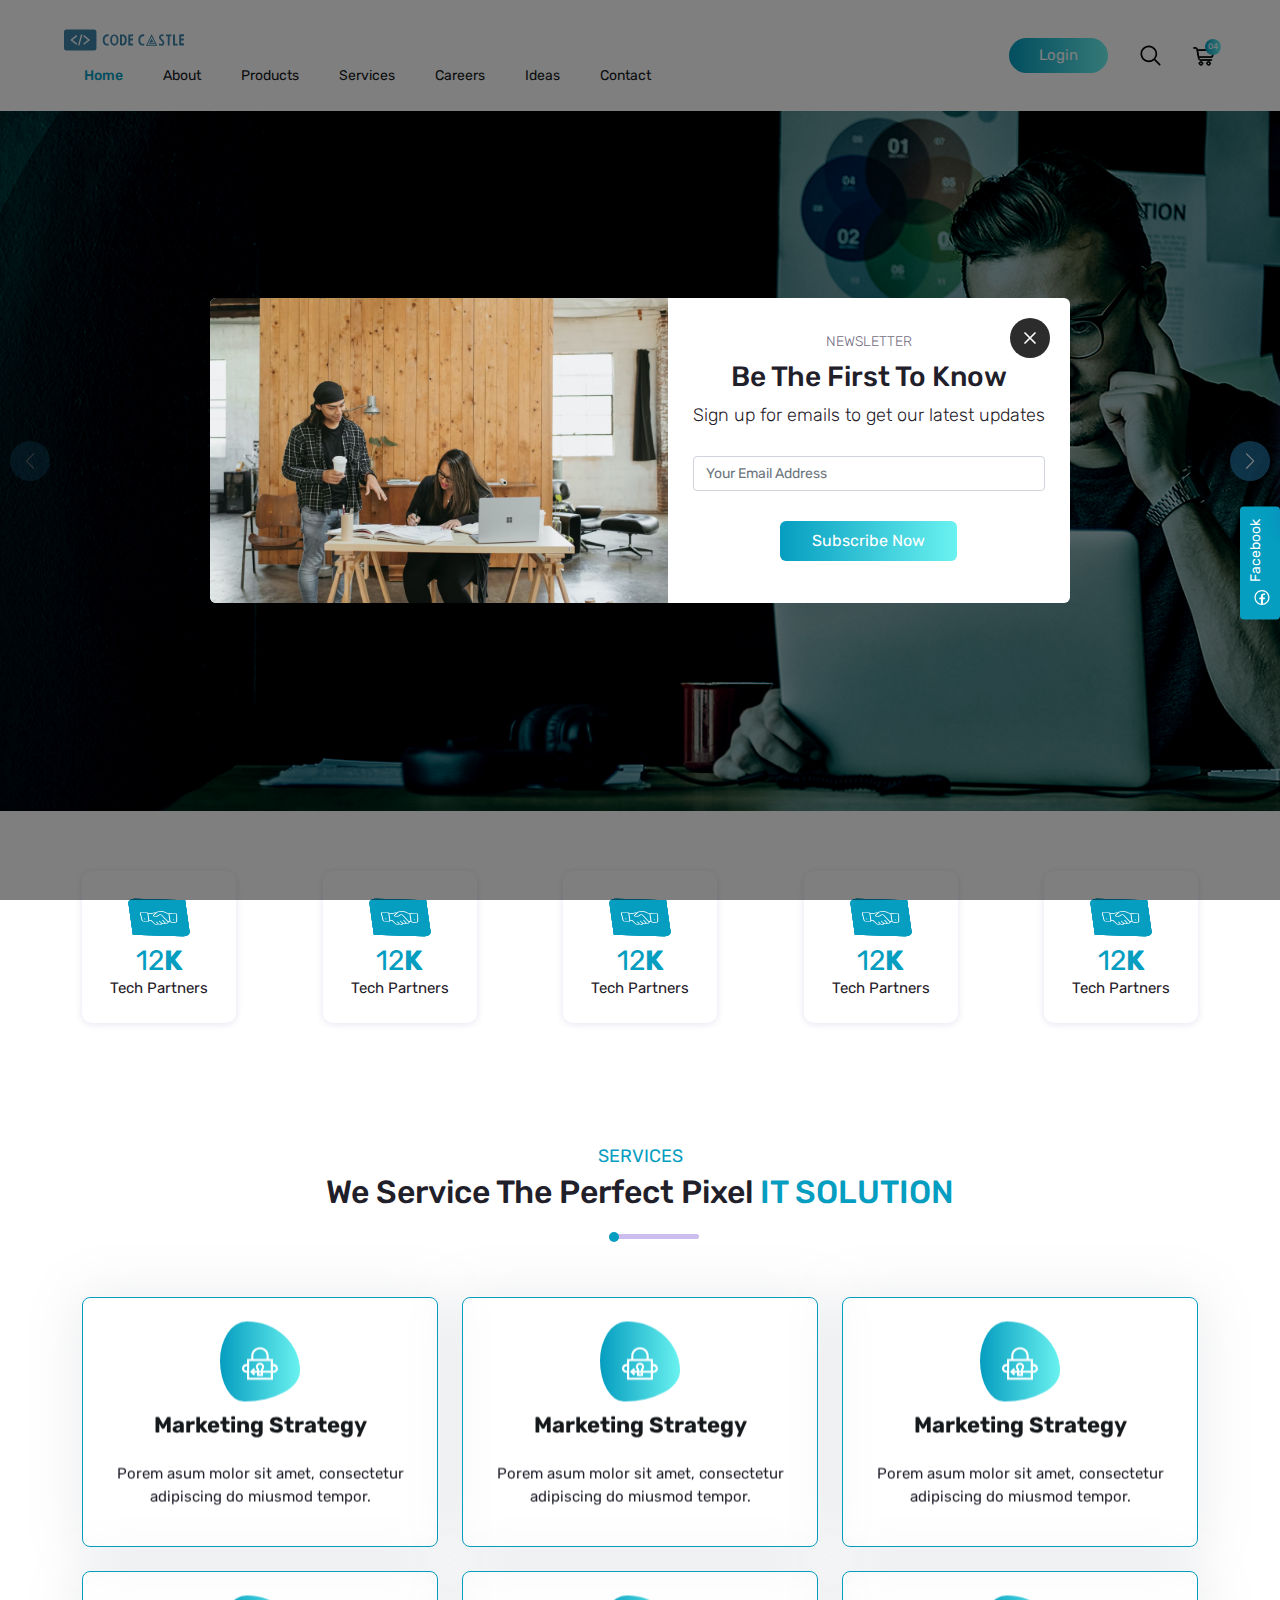
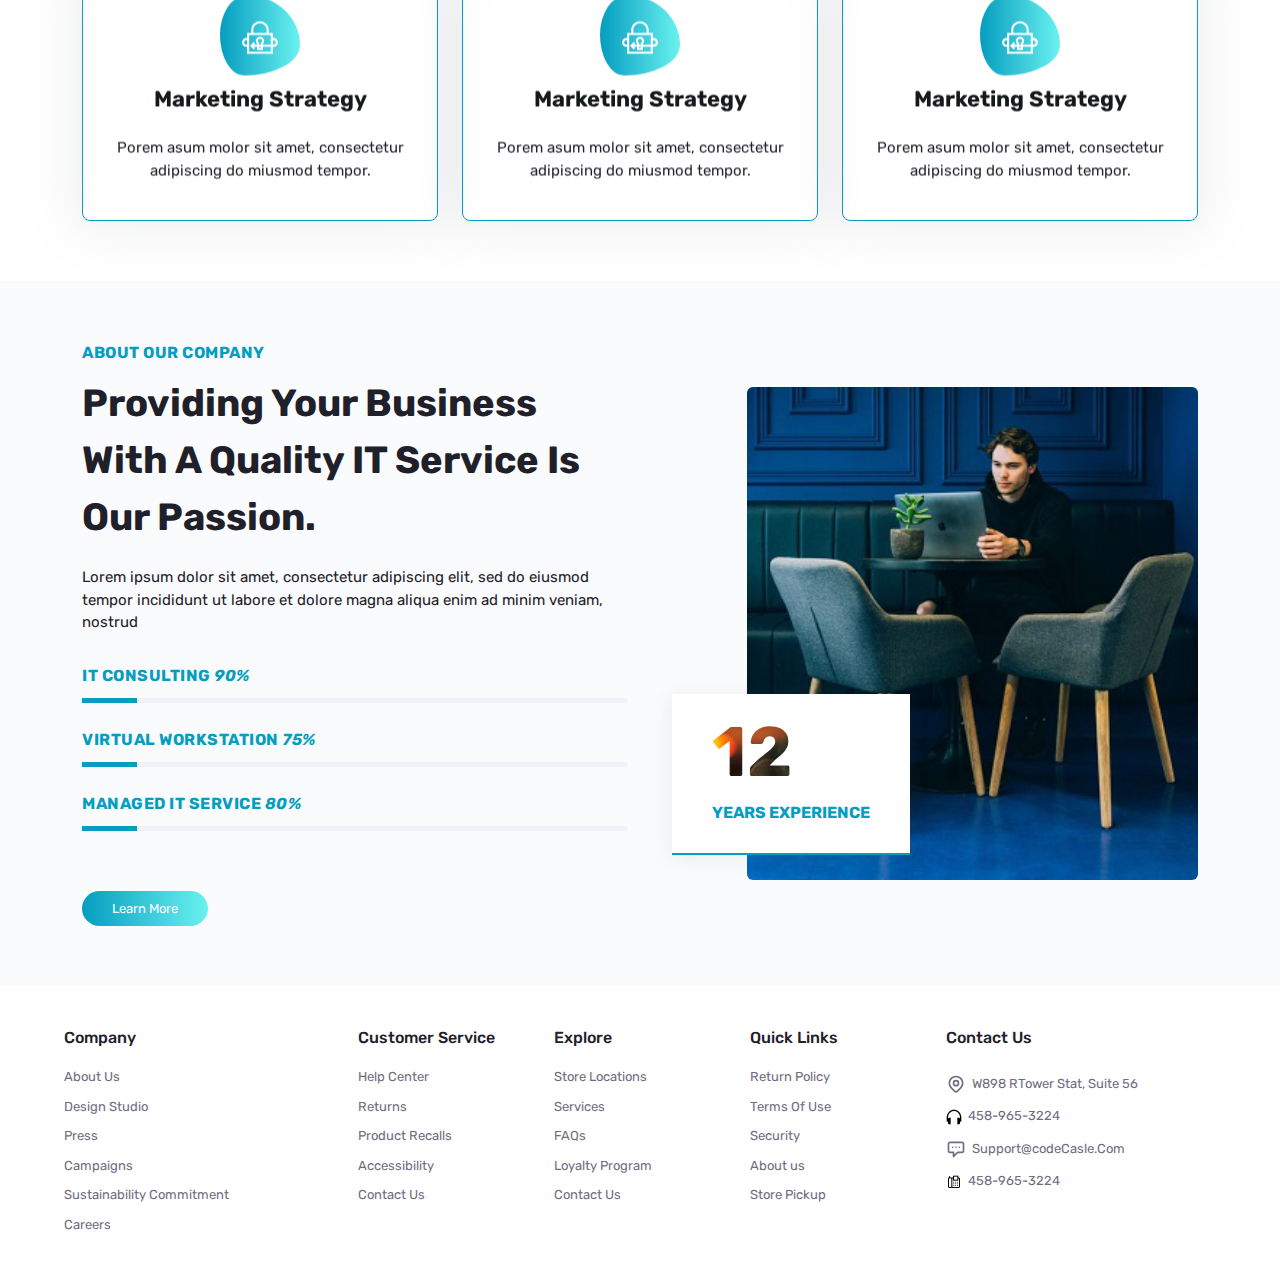
==== index.html @ e0d501ca "1st update" ====
<!DOCTYPE html>
<html lang="en">
  <head>
    <meta charset="UTF-8" />
    <meta http-equiv="X-UA-Compatible" content="IE=edge" />
    <meta name="viewport" content="width=device-width, initial-scale=1.0" />
    <!-- google fonts -->
    <link
      href="https://fonts.googleapis.com/css2?family=Rubik:wght@300;400;500;600;700&display=swap"
      rel="stylesheet"
    />
    <!-- bootstrap css -->
    <link rel="stylesheet" href="assets/css/bootstrap.min.css" />
    <!-- animate css -->
    <link rel="stylesheet" href="assets/css/animate.css" />
    <!-- swiper css -->
    <link rel="stylesheet" href="assets/css/swiper.min.css" />
    <!-- style css -->
    <link rel="stylesheet" href="assets/sass/style.css" />
    <title>Code Castle</title>
  </head>
  <body>
    <!-- header area start -->
    <header>
      <div class="header-sticky">
        <div class="theme-container">
          <div class="header-item">
            <div class="logo-area">
              <div class="logo">
                <a href="index.html">
                  <svg
                    viewBox="0 0 380.8143394969395 66"
                    height="40"
                    width="120"
                    style="width: 120px; height: 40px"
                  >
                    <defs id="SvgjsDefs1644"></defs>
                    <g
                      id="SvgjsG1645"
                      featurekey="symbolGroupContainer"
                      transform="matrix(1,0,0,1,0,0)"
                      fill="#3d84a8"
                    >
                      <rect width="103" height="66" rx="8"></rect>
                    </g>
                    <g
                      id="SvgjsG1646"
                      featurekey="symbolFeature-0"
                      transform="matrix(0.7184595667596766,0,0,0.7184595667596766,15.577022004604386,-3.1074701197818904)"
                      fill="#ffffff"
                    >
                      <g
                        xmlns="http://www.w3.org/2000/svg"
                        transform="translate(0,-952.36218)"
                      >
                        <path
                          style="
                            text-indent: 0;
                            text-transform: none;
                            direction: ltr;
                            block-progression: tb;
                            baseline-shift: baseline;
                            color: ;
                            enable-background: accumulate;
                          "
                          d="m 53.593797,977.56534 -13,47.99996 5.8124,1.5937 13,-47.99991 -5.8124,-1.59375 z m -20.4688,3.4375 -23.9999995,18.99996 -2.9688,2.375 2.9688,2.3438 23.9999995,19 3.75,-4.7188 -21.031199,-16.625 21.031199,-16.65622 -3.75,-4.71875 z m 33.750001,0 -3.750001,4.71875 21.031206,16.65621 -21.031206,16.625 3.750001,4.7188 24.000004,-19 2.968801,-2.3438 -2.968801,-2.375 -24.000004,-18.99996 z"
                          fill="#ffffff"
                          fill-opacity="1"
                          stroke="none"
                          marker="none"
                          visibility="visible"
                          display="inline"
                          overflow="visible"
                        ></path>
                      </g>
                    </g>
                    <g
                      id="SvgjsG1647"
                      featurekey="nameLeftFeature-0"
                      transform="matrix(1.1879132778535655,0,0,1.1879132778535655,120.6165018480144,3.435951267176149)"
                      fill="#3d84a8"
                    >
                      <path
                        d="M17.8 14.719999999999999 c0.04 -1.32 0 -2.4 0 -3.68 c0 -1.48 -2.68 -1.32 -3.64 -1.28 c-4.28 0.28 -8.36 3 -10.32 6.72 c-0.56 1.08 -0.96 2.2 -1.24 3.36 c-0.68 2.72 -0.72 5.6 -0.4 8.36 c0.28 2.6 0.96 5.2 2.56 7.28 c2.76 3.64 7.84 4.92 12.2 4.24 c0.2 -0.04 0.4 -0.08 0.56 -0.2 c0.12 -0.08 0.24 -0.24 0.24 -0.4 l0.12 -2.28 c0.04 -0.72 0 -0.68 0 -1.4 c0 -0.96 -2 -0.24 -3.24 -0.24 c-1.2 0 -2.48 -0.04 -3.56 -0.6 c-1.92 -1.08 -3 -3.24 -3.6 -5.28 c-0.68 -2.2 -0.84 -4.56 -0.44 -6.8 c0.48 -2.92 1.88 -6.28 4.96 -7.28 c1.76 -0.6 3.64 -0.4 5.4 -0.2 c0.24 0.04 0.4 -0.12 0.4 -0.32 z M42.959999999999994 17.36 c0.84 2.48 1.04 5.16 1.04 7.8 c0 2.2 -0.4 4.32 -0.96 6.44 c-0.72 2.52 -1.92 4.8 -4.08 6.28 c-1.6 1.16 -3.28 1.92 -5.24 2.12 c-0.28 0 -0.52 0.04 -0.8 0.04 c-0.24 0 -0.48 -0.04 -0.76 -0.04 c-1.96 -0.2 -3.64 -0.96 -5.28 -2.12 c-2.12 -1.48 -3.36 -3.76 -4.04 -6.28 c-0.6 -2.12 -0.96 -4.24 -0.96 -6.44 c0 -2.64 0.2 -5.32 1.04 -7.8 c1.48 -4.28 5.56 -7.32 10 -7.4 c4.44 0.08 8.52 3.12 10.04 7.4 z M39.08 28.08 c0.4 -2.44 0.24 -4.92 -0.24 -7.36 c-0.48 -2.2 -1.44 -4.36 -3.28 -5.68 c-0.32 -0.24 -0.68 -0.44 -1.04 -0.56 c-0.52 -0.24 -1.08 -0.32 -1.6 -0.32 s-1.04 0.08 -1.56 0.32 c-0.4 0.12 -0.72 0.32 -1.04 0.56 c-1.88 1.32 -2.84 3.48 -3.28 5.68 c-0.48 2.44 -0.64 4.92 -0.24 7.36 c0.4 2.2 1.2 5.16 3.28 6.28 c0.88 0.48 1.84 0.8 2.84 0.84 c1 -0.04 2 -0.36 2.88 -0.84 c2.08 -1.12 2.88 -4.08 3.28 -6.28 z M64.84 32.64 c0.24 -0.52 0.44 -1.04 0.64 -1.56 c0.44 -1.28 0.52 -2.6 0.64 -3.92 c0.24 -2.8 0.16 -5.64 -0.56 -8.36 c-0.88 -3.48 -3.12 -6.68 -6.48 -8.16 c-1.52 -0.68 -3.24 -0.76 -4.88 -0.72 c-1.72 0 -3.48 -0.08 -5.2 0.08 c-0.48 0.04 -0.72 0.28 -0.8 0.72 c-0.08 0.48 -0.16 0.96 -0.16 1.4 c0.08 2.44 0 9.68 0.08 10.88 c0.04 1.08 -0.08 2.4 -0.08 3.48 c0.04 2.68 0 5.4 0 8.08 c0 1.12 -0.04 2.2 -0.04 3.32 c0 1.2 -0.44 1.72 2.84 1.72 c2.92 0 5.96 -0.24 8.72 -1.28 c2.56 -0.92 4.16 -3.28 5.28 -5.68 z M53.2 28.48 l0 -4.8 c0 -3.04 0.08 -5 -0.04 -7.56 l0 -0.48 c0.04 -0.84 0.16 -0.88 1.04 -0.88 c1.16 -0.04 2 0.24 3 0.64 s1.56 1.28 2.08 2.12 c1 1.64 1.4 3.44 1.48 5.32 c0.04 1.08 0.08 2.16 0.08 3.24 c0 5.12 -3 8.68 -5.64 8.68 c-1.76 0 -2.04 0.12 -2.04 -1.04 c0 -1.2 0.08 -2.4 0.08 -3.6 c-0.04 -0.52 -0.04 -1.08 -0.04 -1.64 z M70.28000000000002 31.8 l-0.04 0 c0 1 -0.04 2.04 0 3.08 c0.04 1.28 0.12 2.56 0.2 3.84 c0 0.44 0.12 0.56 0.52 0.64 c0.84 0.2 1.64 0.24 2.48 0.24 c2.16 -0.08 4.32 0.08 6.48 0 c0.88 -0.04 1.28 0.04 2.16 -0.12 c0.8 -0.16 1.08 -0.6 1.08 -1.8 c-0.08 -0.76 -0.04 -1.08 -0.04 -2 c0 -1.32 -0.92 -1.76 -1.72 -1.72 c-0.56 0.04 -3.24 -0.04 -4.32 -0.04 c-1.8 0.04 -1.52 0.28 -1.52 -1.6 c0 -1.52 0.04 -3.48 0.04 -5.04 c0 -0.84 0.08 -1.12 0.88 -1.12 l5 0 c0.8 0.12 1.36 -0.44 1.36 -1.28 s0.08 -0.88 0.08 -1.72 l-0.12 -1.2 c-0.08 -0.68 -0.32 -0.92 -1 -0.92 c-0.44 0 -0.88 0.04 -1.32 0.08 c-1.72 0.12 -2.52 -0.12 -4.2 0 c-0.56 0 -0.64 -0.08 -0.68 -0.6 c-0.16 -1.56 0 -3.28 0.16 -4.84 c0.04 -0.64 0.2 -0.76 0.8 -0.8 l5.64 -0.04 c0.76 -0.08 1 -0.04 0.96 -0.8 c-0.08 -1.16 0.04 -2.36 -0.08 -3.52 c-0.08 -0.64 -0.28 -0.76 -1 -0.76 c-1.2 0.04 -1.48 0.04 -2.68 0.12 c-1.2 0.04 -6 0.04 -7.16 0.04 c-1.68 0 -1.8 -0.12 -1.84 1.92 c-0.08 1.6 -0.04 3.24 -0.04 4.88 c0 2.8 -0.16 12.84 -0.08 15.08 z M112.96000000000001 14.719999999999999 c0.04 -1.32 0 -2.4 0 -3.68 c0 -1.48 -2.68 -1.32 -3.64 -1.28 c-4.28 0.28 -8.36 3 -10.32 6.72 c-0.56 1.08 -0.96 2.2 -1.24 3.36 c-0.68 2.72 -0.72 5.6 -0.4 8.36 c0.28 2.6 0.96 5.2 2.56 7.28 c2.76 3.64 7.84 4.92 12.2 4.24 c0.2 -0.04 0.4 -0.08 0.56 -0.2 c0.12 -0.08 0.24 -0.24 0.24 -0.4 l0.12 -2.28 c0.04 -0.72 0 -0.68 0 -1.4 c0 -0.96 -2 -0.24 -3.24 -0.24 c-1.2 0 -2.48 -0.04 -3.56 -0.6 c-1.92 -1.08 -3 -3.24 -3.6 -5.28 c-0.68 -2.2 -0.84 -4.56 -0.44 -6.8 c0.48 -2.92 1.88 -6.28 4.96 -7.28 c1.76 -0.6 3.64 -0.4 5.4 -0.2 c0.24 0.04 0.4 -0.12 0.4 -0.32 z"
                      ></path>
                    </g>
                    <g
                      id="SvgjsG1648"
                      featurekey="inlineSymbolFeature-0"
                      transform="matrix(0.45,0,0,0.45,255.5,10.5)"
                      fill="#3d84a8"
                    >
                      <path
                        xmlns="http://www.w3.org/2000/svg"
                        d="M50,10L10,90h80L50,10z M50,24.909L72.546,70H42.36l3.333-6.667h16.064L50,39.814L31.575,76.667h44.304l3.333,6.666H20.788  L50,24.909z"
                      ></path>
                    </g>
                    <g
                      id="SvgjsG1649"
                      featurekey="nameRightFeature-0"
                      transform="matrix(1.182702551094931,0,0,1.182702551094931,298.6351877571054,3.4568273422665303)"
                      fill="#3d84a8"
                    >
                      <path
                        d="M10.16 9.8 c-0.76 0.04 -1.52 0.16 -2.28 0.4 c-1.64 0.56 -3.12 1.68 -4.12 3.12 c-0.88 1.32 -1.24 2.88 -1.36 4.44 c-0.08 1.2 0.04 2.44 0.6 3.52 c0.6 1.16 1.64 2.16 2.52 3.12 c0.8 0.84 1.6 1.68 2.48 2.44 c0.8 0.76 1.72 1.36 2.52 2.16 c1.16 1.16 1.6 3.8 0.76 5.24 c-1 1.6 -3.36 1.84 -4.92 1.32 c-0.8 -0.28 -1.52 -0.88 -2.2 -1.36 c-0.4 -0.28 -0.88 -0.4 -1.16 0.08 c-0.16 0.24 -0.24 0.52 -0.32 0.76 c-0.28 1 -0.64 1.92 -0.68 3 c-0.04 1.24 2.32 1.6 3.2 1.8 c3.92 0.92 8.64 0.2 10.68 -3.68 c0.4 -0.8 0.68 -1.64 0.84 -2.52 c0.04 -0.32 0.08 -0.6 0.08 -0.92 c0.16 -2.56 -0.88 -4.72 -2.44 -6.64 c-1.68 -2.08 -3.8 -3.52 -5.76 -5.32 c-1.2 -1.12 -1.64 -2.88 -1.28 -4.48 c0.36 -1.72 2.32 -2.16 3.8 -1.72 c0.44 0.12 0.8 0.32 1.2 0.56 c0.24 0.12 0.48 0.28 0.8 0.28 c0.56 0.04 0.64 -0.4 0.76 -0.84 c0.28 -1 0.76 -1.8 0.96 -2.76 c0.2 -1.08 -0.68 -1.28 -1.56 -1.56 c-1.04 -0.28 -2.04 -0.48 -3.12 -0.44 z M25.880000000000003 35.64 c0.04 1.24 0.04 2.48 0.08 3.72 c0 0.56 0.04 0.64 0.6 0.64 l3.6 0 c0.76 0 0.6 -1.28 0.56 -1.96 l0.12 -22.4 c0 -0.6 0.2 -0.8 1 -0.8 l3.52 0 c0.84 0 0.64 -1.44 0.64 -2.44 c0 -0.88 0.32 -2.4 -0.64 -2.4 c-0.68 0 -7.2 0 -9.88 0.04 c-1.32 0 -2.4 -0.04 -3.72 -0.04 c-1 0 -0.96 0.8 -0.96 2.56 c0 1.12 -0.04 2.24 0.92 2.24 c0.56 0 2.84 0 3.48 0.04 c0.4 0 0.68 0.12 0.76 0.56 c0 0.12 0.04 0.24 0.04 0.36 c0 2.88 -0.2 16.28 -0.12 19.88 z M40.040000000000006 13.920000000000002 c-0.04 2.48 0.2 20.6 0.16 21.92 c0 1.24 0 2.48 0.04 3.72 c0 0.2 0.12 0.4 0.32 0.4 c2.8 0.12 5.56 -0.12 8.36 -0.08 c0.92 0.04 1.84 0 2.72 0 c0.88 -0.04 0.96 -0.4 0.92 -1.12 c-0.04 -1.12 -0.04 -2.12 -0.04 -3.2 c-0.04 -0.56 -0.36 -0.76 -0.84 -0.76 c-1.64 0.04 -3.28 -0.04 -4.92 0.04 c-0.28 0.04 -0.56 0.04 -0.84 0.04 c-0.48 -0.04 -0.6 -0.16 -0.64 -0.68 l0 -0.6 c-0.12 -3.32 0.12 -6.76 0.12 -10.08 c-0.04 -2.8 0 -5.32 -0.04 -7.8 c0 -1.08 0 -2.16 -0.04 -3.2 c-0.04 -0.64 0 -1.32 -0.16 -1.96 c-0.08 -0.24 -0.2 -0.56 -0.48 -0.56 l-3.76 0 c-0.64 0 -0.84 0.44 -0.88 1.08 l0 2.84 z M56.6 31.8 l-0.04 0 c0 1 -0.04 2.04 0 3.08 c0.04 1.28 0.12 2.56 0.2 3.84 c0 0.44 0.12 0.56 0.52 0.64 c0.84 0.2 1.64 0.24 2.48 0.24 c2.16 -0.08 4.32 0.08 6.48 0 c0.88 -0.04 1.28 0.04 2.16 -0.12 c0.8 -0.16 1.08 -0.6 1.08 -1.8 c-0.08 -0.76 -0.04 -1.08 -0.04 -2 c0 -1.32 -0.92 -1.76 -1.72 -1.72 c-0.56 0.04 -3.24 -0.04 -4.32 -0.04 c-1.8 0.04 -1.52 0.28 -1.52 -1.6 c0 -1.52 0.04 -3.48 0.04 -5.04 c0 -0.84 0.08 -1.12 0.88 -1.12 l5 0 c0.8 0.12 1.36 -0.44 1.36 -1.28 s0.08 -0.88 0.08 -1.72 l-0.12 -1.2 c-0.08 -0.68 -0.32 -0.92 -1 -0.92 c-0.44 0 -0.88 0.04 -1.32 0.08 c-1.72 0.12 -2.52 -0.12 -4.2 0 c-0.56 0 -0.64 -0.08 -0.68 -0.6 c-0.16 -1.56 0 -3.28 0.16 -4.84 c0.04 -0.64 0.2 -0.76 0.8 -0.8 l5.64 -0.04 c0.76 -0.08 1 -0.04 0.96 -0.8 c-0.08 -1.16 0.04 -2.36 -0.08 -3.52 c-0.08 -0.64 -0.28 -0.76 -1 -0.76 c-1.2 0.04 -1.48 0.04 -2.68 0.12 c-1.2 0.04 -6 0.04 -7.16 0.04 c-1.68 0 -1.8 -0.12 -1.84 1.92 c-0.08 1.6 -0.04 3.24 -0.04 4.88 c0 2.8 -0.16 12.84 -0.08 15.08 z"
                      ></path>
                    </g>
                  </svg>
                </a>
              </div>
              <div class="main-menu">
                <div class="mobile-logo">
                  <a href="index.html">
                    <svg
                      viewBox="0 0 380.8143394969395 66"
                      height="40"
                      width="120"
                      style="width: 120px; height: 40px"
                    >
                      <defs id="SvgjsDefs1644"></defs>
                      <g
                        id="SvgjsG1645"
                        featurekey="symbolGroupContainer"
                        transform="matrix(1,0,0,1,0,0)"
                        fill="#3d84a8"
                      >
                        <rect width="103" height="66" rx="8"></rect>
                      </g>
                      <g
                        id="SvgjsG1646"
                        featurekey="symbolFeature-0"
                        transform="matrix(0.7184595667596766,0,0,0.7184595667596766,15.577022004604386,-3.1074701197818904)"
                        fill="#ffffff"
                      >
                        <g
                          xmlns="http://www.w3.org/2000/svg"
                          transform="translate(0,-952.36218)"
                        >
                          <path
                            style="
                              text-indent: 0;
                              text-transform: none;
                              direction: ltr;
                              block-progression: tb;
                              baseline-shift: baseline;
                              color: ;
                              enable-background: accumulate;
                            "
                            d="m 53.593797,977.56534 -13,47.99996 5.8124,1.5937 13,-47.99991 -5.8124,-1.59375 z m -20.4688,3.4375 -23.9999995,18.99996 -2.9688,2.375 2.9688,2.3438 23.9999995,19 3.75,-4.7188 -21.031199,-16.625 21.031199,-16.65622 -3.75,-4.71875 z m 33.750001,0 -3.750001,4.71875 21.031206,16.65621 -21.031206,16.625 3.750001,4.7188 24.000004,-19 2.968801,-2.3438 -2.968801,-2.375 -24.000004,-18.99996 z"
                            fill="#ffffff"
                            fill-opacity="1"
                            stroke="none"
                            marker="none"
                            visibility="visible"
                            display="inline"
                            overflow="visible"
                          ></path>
                        </g>
                      </g>
                      <g
                        id="SvgjsG1647"
                        featurekey="nameLeftFeature-0"
                        transform="matrix(1.1879132778535655,0,0,1.1879132778535655,120.6165018480144,3.435951267176149)"
                        fill="#3d84a8"
                      >
                        <path
                          d="M17.8 14.719999999999999 c0.04 -1.32 0 -2.4 0 -3.68 c0 -1.48 -2.68 -1.32 -3.64 -1.28 c-4.28 0.28 -8.36 3 -10.32 6.72 c-0.56 1.08 -0.96 2.2 -1.24 3.36 c-0.68 2.72 -0.72 5.6 -0.4 8.36 c0.28 2.6 0.96 5.2 2.56 7.28 c2.76 3.64 7.84 4.92 12.2 4.24 c0.2 -0.04 0.4 -0.08 0.56 -0.2 c0.12 -0.08 0.24 -0.24 0.24 -0.4 l0.12 -2.28 c0.04 -0.72 0 -0.68 0 -1.4 c0 -0.96 -2 -0.24 -3.24 -0.24 c-1.2 0 -2.48 -0.04 -3.56 -0.6 c-1.92 -1.08 -3 -3.24 -3.6 -5.28 c-0.68 -2.2 -0.84 -4.56 -0.44 -6.8 c0.48 -2.92 1.88 -6.28 4.96 -7.28 c1.76 -0.6 3.64 -0.4 5.4 -0.2 c0.24 0.04 0.4 -0.12 0.4 -0.32 z M42.959999999999994 17.36 c0.84 2.48 1.04 5.16 1.04 7.8 c0 2.2 -0.4 4.32 -0.96 6.44 c-0.72 2.52 -1.92 4.8 -4.08 6.28 c-1.6 1.16 -3.28 1.92 -5.24 2.12 c-0.28 0 -0.52 0.04 -0.8 0.04 c-0.24 0 -0.48 -0.04 -0.76 -0.04 c-1.96 -0.2 -3.64 -0.96 -5.28 -2.12 c-2.12 -1.48 -3.36 -3.76 -4.04 -6.28 c-0.6 -2.12 -0.96 -4.24 -0.96 -6.44 c0 -2.64 0.2 -5.32 1.04 -7.8 c1.48 -4.28 5.56 -7.32 10 -7.4 c4.44 0.08 8.52 3.12 10.04 7.4 z M39.08 28.08 c0.4 -2.44 0.24 -4.92 -0.24 -7.36 c-0.48 -2.2 -1.44 -4.36 -3.28 -5.68 c-0.32 -0.24 -0.68 -0.44 -1.04 -0.56 c-0.52 -0.24 -1.08 -0.32 -1.6 -0.32 s-1.04 0.08 -1.56 0.32 c-0.4 0.12 -0.72 0.32 -1.04 0.56 c-1.88 1.32 -2.84 3.48 -3.28 5.68 c-0.48 2.44 -0.64 4.92 -0.24 7.36 c0.4 2.2 1.2 5.16 3.28 6.28 c0.88 0.48 1.84 0.8 2.84 0.84 c1 -0.04 2 -0.36 2.88 -0.84 c2.08 -1.12 2.88 -4.08 3.28 -6.28 z M64.84 32.64 c0.24 -0.52 0.44 -1.04 0.64 -1.56 c0.44 -1.28 0.52 -2.6 0.64 -3.92 c0.24 -2.8 0.16 -5.64 -0.56 -8.36 c-0.88 -3.48 -3.12 -6.68 -6.48 -8.16 c-1.52 -0.68 -3.24 -0.76 -4.88 -0.72 c-1.72 0 -3.48 -0.08 -5.2 0.08 c-0.48 0.04 -0.72 0.28 -0.8 0.72 c-0.08 0.48 -0.16 0.96 -0.16 1.4 c0.08 2.44 0 9.68 0.08 10.88 c0.04 1.08 -0.08 2.4 -0.08 3.48 c0.04 2.68 0 5.4 0 8.08 c0 1.12 -0.04 2.2 -0.04 3.32 c0 1.2 -0.44 1.72 2.84 1.72 c2.92 0 5.96 -0.24 8.72 -1.28 c2.56 -0.92 4.16 -3.28 5.28 -5.68 z M53.2 28.48 l0 -4.8 c0 -3.04 0.08 -5 -0.04 -7.56 l0 -0.48 c0.04 -0.84 0.16 -0.88 1.04 -0.88 c1.16 -0.04 2 0.24 3 0.64 s1.56 1.28 2.08 2.12 c1 1.64 1.4 3.44 1.48 5.32 c0.04 1.08 0.08 2.16 0.08 3.24 c0 5.12 -3 8.68 -5.64 8.68 c-1.76 0 -2.04 0.12 -2.04 -1.04 c0 -1.2 0.08 -2.4 0.08 -3.6 c-0.04 -0.52 -0.04 -1.08 -0.04 -1.64 z M70.28000000000002 31.8 l-0.04 0 c0 1 -0.04 2.04 0 3.08 c0.04 1.28 0.12 2.56 0.2 3.84 c0 0.44 0.12 0.56 0.52 0.64 c0.84 0.2 1.64 0.24 2.48 0.24 c2.16 -0.08 4.32 0.08 6.48 0 c0.88 -0.04 1.28 0.04 2.16 -0.12 c0.8 -0.16 1.08 -0.6 1.08 -1.8 c-0.08 -0.76 -0.04 -1.08 -0.04 -2 c0 -1.32 -0.92 -1.76 -1.72 -1.72 c-0.56 0.04 -3.24 -0.04 -4.32 -0.04 c-1.8 0.04 -1.52 0.28 -1.52 -1.6 c0 -1.52 0.04 -3.48 0.04 -5.04 c0 -0.84 0.08 -1.12 0.88 -1.12 l5 0 c0.8 0.12 1.36 -0.44 1.36 -1.28 s0.08 -0.88 0.08 -1.72 l-0.12 -1.2 c-0.08 -0.68 -0.32 -0.92 -1 -0.92 c-0.44 0 -0.88 0.04 -1.32 0.08 c-1.72 0.12 -2.52 -0.12 -4.2 0 c-0.56 0 -0.64 -0.08 -0.68 -0.6 c-0.16 -1.56 0 -3.28 0.16 -4.84 c0.04 -0.64 0.2 -0.76 0.8 -0.8 l5.64 -0.04 c0.76 -0.08 1 -0.04 0.96 -0.8 c-0.08 -1.16 0.04 -2.36 -0.08 -3.52 c-0.08 -0.64 -0.28 -0.76 -1 -0.76 c-1.2 0.04 -1.48 0.04 -2.68 0.12 c-1.2 0.04 -6 0.04 -7.16 0.04 c-1.68 0 -1.8 -0.12 -1.84 1.92 c-0.08 1.6 -0.04 3.24 -0.04 4.88 c0 2.8 -0.16 12.84 -0.08 15.08 z M112.96000000000001 14.719999999999999 c0.04 -1.32 0 -2.4 0 -3.68 c0 -1.48 -2.68 -1.32 -3.64 -1.28 c-4.28 0.28 -8.36 3 -10.32 6.72 c-0.56 1.08 -0.96 2.2 -1.24 3.36 c-0.68 2.72 -0.72 5.6 -0.4 8.36 c0.28 2.6 0.96 5.2 2.56 7.28 c2.76 3.64 7.84 4.92 12.2 4.24 c0.2 -0.04 0.4 -0.08 0.56 -0.2 c0.12 -0.08 0.24 -0.24 0.24 -0.4 l0.12 -2.28 c0.04 -0.72 0 -0.68 0 -1.4 c0 -0.96 -2 -0.24 -3.24 -0.24 c-1.2 0 -2.48 -0.04 -3.56 -0.6 c-1.92 -1.08 -3 -3.24 -3.6 -5.28 c-0.68 -2.2 -0.84 -4.56 -0.44 -6.8 c0.48 -2.92 1.88 -6.28 4.96 -7.28 c1.76 -0.6 3.64 -0.4 5.4 -0.2 c0.24 0.04 0.4 -0.12 0.4 -0.32 z"
                        ></path>
                      </g>
                      <g
                        id="SvgjsG1648"
                        featurekey="inlineSymbolFeature-0"
                        transform="matrix(0.45,0,0,0.45,255.5,10.5)"
                        fill="#3d84a8"
                      >
                        <path
                          xmlns="http://www.w3.org/2000/svg"
                          d="M50,10L10,90h80L50,10z M50,24.909L72.546,70H42.36l3.333-6.667h16.064L50,39.814L31.575,76.667h44.304l3.333,6.666H20.788  L50,24.909z"
                        ></path>
                      </g>
                      <g
                        id="SvgjsG1649"
                        featurekey="nameRightFeature-0"
                        transform="matrix(1.182702551094931,0,0,1.182702551094931,298.6351877571054,3.4568273422665303)"
                        fill="#3d84a8"
                      >
                        <path
                          d="M10.16 9.8 c-0.76 0.04 -1.52 0.16 -2.28 0.4 c-1.64 0.56 -3.12 1.68 -4.12 3.12 c-0.88 1.32 -1.24 2.88 -1.36 4.44 c-0.08 1.2 0.04 2.44 0.6 3.52 c0.6 1.16 1.64 2.16 2.52 3.12 c0.8 0.84 1.6 1.68 2.48 2.44 c0.8 0.76 1.72 1.36 2.52 2.16 c1.16 1.16 1.6 3.8 0.76 5.24 c-1 1.6 -3.36 1.84 -4.92 1.32 c-0.8 -0.28 -1.52 -0.88 -2.2 -1.36 c-0.4 -0.28 -0.88 -0.4 -1.16 0.08 c-0.16 0.24 -0.24 0.52 -0.32 0.76 c-0.28 1 -0.64 1.92 -0.68 3 c-0.04 1.24 2.32 1.6 3.2 1.8 c3.92 0.92 8.64 0.2 10.68 -3.68 c0.4 -0.8 0.68 -1.64 0.84 -2.52 c0.04 -0.32 0.08 -0.6 0.08 -0.92 c0.16 -2.56 -0.88 -4.72 -2.44 -6.64 c-1.68 -2.08 -3.8 -3.52 -5.76 -5.32 c-1.2 -1.12 -1.64 -2.88 -1.28 -4.48 c0.36 -1.72 2.32 -2.16 3.8 -1.72 c0.44 0.12 0.8 0.32 1.2 0.56 c0.24 0.12 0.48 0.28 0.8 0.28 c0.56 0.04 0.64 -0.4 0.76 -0.84 c0.28 -1 0.76 -1.8 0.96 -2.76 c0.2 -1.08 -0.68 -1.28 -1.56 -1.56 c-1.04 -0.28 -2.04 -0.48 -3.12 -0.44 z M25.880000000000003 35.64 c0.04 1.24 0.04 2.48 0.08 3.72 c0 0.56 0.04 0.64 0.6 0.64 l3.6 0 c0.76 0 0.6 -1.28 0.56 -1.96 l0.12 -22.4 c0 -0.6 0.2 -0.8 1 -0.8 l3.52 0 c0.84 0 0.64 -1.44 0.64 -2.44 c0 -0.88 0.32 -2.4 -0.64 -2.4 c-0.68 0 -7.2 0 -9.88 0.04 c-1.32 0 -2.4 -0.04 -3.72 -0.04 c-1 0 -0.96 0.8 -0.96 2.56 c0 1.12 -0.04 2.24 0.92 2.24 c0.56 0 2.84 0 3.48 0.04 c0.4 0 0.68 0.12 0.76 0.56 c0 0.12 0.04 0.24 0.04 0.36 c0 2.88 -0.2 16.28 -0.12 19.88 z M40.040000000000006 13.920000000000002 c-0.04 2.48 0.2 20.6 0.16 21.92 c0 1.24 0 2.48 0.04 3.72 c0 0.2 0.12 0.4 0.32 0.4 c2.8 0.12 5.56 -0.12 8.36 -0.08 c0.92 0.04 1.84 0 2.72 0 c0.88 -0.04 0.96 -0.4 0.92 -1.12 c-0.04 -1.12 -0.04 -2.12 -0.04 -3.2 c-0.04 -0.56 -0.36 -0.76 -0.84 -0.76 c-1.64 0.04 -3.28 -0.04 -4.92 0.04 c-0.28 0.04 -0.56 0.04 -0.84 0.04 c-0.48 -0.04 -0.6 -0.16 -0.64 -0.68 l0 -0.6 c-0.12 -3.32 0.12 -6.76 0.12 -10.08 c-0.04 -2.8 0 -5.32 -0.04 -7.8 c0 -1.08 0 -2.16 -0.04 -3.2 c-0.04 -0.64 0 -1.32 -0.16 -1.96 c-0.08 -0.24 -0.2 -0.56 -0.48 -0.56 l-3.76 0 c-0.64 0 -0.84 0.44 -0.88 1.08 l0 2.84 z M56.6 31.8 l-0.04 0 c0 1 -0.04 2.04 0 3.08 c0.04 1.28 0.12 2.56 0.2 3.84 c0 0.44 0.12 0.56 0.52 0.64 c0.84 0.2 1.64 0.24 2.48 0.24 c2.16 -0.08 4.32 0.08 6.48 0 c0.88 -0.04 1.28 0.04 2.16 -0.12 c0.8 -0.16 1.08 -0.6 1.08 -1.8 c-0.08 -0.76 -0.04 -1.08 -0.04 -2 c0 -1.32 -0.92 -1.76 -1.72 -1.72 c-0.56 0.04 -3.24 -0.04 -4.32 -0.04 c-1.8 0.04 -1.52 0.28 -1.52 -1.6 c0 -1.52 0.04 -3.48 0.04 -5.04 c0 -0.84 0.08 -1.12 0.88 -1.12 l5 0 c0.8 0.12 1.36 -0.44 1.36 -1.28 s0.08 -0.88 0.08 -1.72 l-0.12 -1.2 c-0.08 -0.68 -0.32 -0.92 -1 -0.92 c-0.44 0 -0.88 0.04 -1.32 0.08 c-1.72 0.12 -2.52 -0.12 -4.2 0 c-0.56 0 -0.64 -0.08 -0.68 -0.6 c-0.16 -1.56 0 -3.28 0.16 -4.84 c0.04 -0.64 0.2 -0.76 0.8 -0.8 l5.64 -0.04 c0.76 -0.08 1 -0.04 0.96 -0.8 c-0.08 -1.16 0.04 -2.36 -0.08 -3.52 c-0.08 -0.64 -0.28 -0.76 -1 -0.76 c-1.2 0.04 -1.48 0.04 -2.68 0.12 c-1.2 0.04 -6 0.04 -7.16 0.04 c-1.68 0 -1.8 -0.12 -1.84 1.92 c-0.08 1.6 -0.04 3.24 -0.04 4.88 c0 2.8 -0.16 12.84 -0.08 15.08 z"
                        ></path>
                      </g>
                    </svg>
                  </a>
                </div>
                <ul class="menu-list" id="accordionExample">
                  <li><a href="#0" class="active">Home</a></li>
                  <li><a href="#0">About</a></li>
                  <li class="headingOne">
                    <a
                      href="#collapseOne"
                      data-bs-toggle="collapse"
                      aria-expanded="true"
                      aria-controls="collapseOne"
                      >Products</a
                    >
                    <div class="sub-menu">
                      <ul class="sub-list genre" id="myDIV">
                        <li><a href="product-view.html">Product View</a></li>
                        <li>
                          <a href="product-details.html">Product Details</a>
                        </li>
                        <li><a class="" href="#0">Living Room</a></li>
                        <li><a href="#0">Bedroom</a></li>
                        <li><a href="#0">Dining Room</a></li>
                        <li><a href="#0">Study Room</a></li>
                        <li><a href="#0">Office</a></li>
                        <li><a href="#0">Lighting</a></li>
                        <li><a href="#0">Kids & Baby Room</a></li>
                        <li><a href="#0">Gaming</a></li>
                        <li><a href="#0">Out Door</a></li>
                        <li><a href="#0">Gift Card</a></li>
                        <li><a href="#0">Shelves & Wall System</a></li>
                        <li><a href="#0">Kitchen</a></li>
                        <li><a href="#0">Tableware</a></li>
                        <li><a href="#0">Accessories</a></li>
                        <li><a href="#0">Textiles</a></li>
                        <li><a href="#0">Mattress</a></li>
                        <li><a href="#0">Pet Products</a></li>
                        <li><a href="#0">Eco-Friendly</a></li>
                        <li><a href="#0">Smart Series</a></li>
                        <li><a href="#0">Artist Clube</a></li>
                        <li><a href="#0">Lighting</a></li>
                        <li><a href="#0">Kids & Baby Room</a></li>
                        <li><a href="#0">Gaming</a></li>
                        <li><a href="#0">Out Door</a></li>
                        <li><a href="#0">Gift Card</a></li>
                        <li><a href="#0">Shelves & Wall System</a></li>
                        <li><a href="#0">Kitchen</a></li>
                        <li><a href="#0">Tableware</a></li>
                        <li><a href="#0">Accessories</a></li>
                        <li><a href="#0">Textiles</a></li>
                        <li><a href="#0">Kids & Baby Room</a></li>
                        <li><a href="#0">Gaming</a></li>
                        <li><a href="#0">Out Door</a></li>
                        <li><a href="#0">Gift Card</a></li>
                        <li><a href="#0">Shelves & Wall System</a></li>
                        <li><a href="#0">Kitchen</a></li>
                        <li><a href="#0">Tableware</a></li>
                        <li><a href="#0">Accessories</a></li>
                        <li><a href="#0">Textiles</a></li>
                      </ul>
                    </div>
                    <div class="mobile-submenu d-lg-none">
                      <div
                        id="collapseOne"
                        class="accordion-collapse collapse"
                        aria-labelledby="headingOne"
                        data-bs-parent="#accordionExample"
                      >
                        <div class="accordion-body">
                          <ul class="mobile-list">
                            <li>
                              <a href="#0">Item One</a>
                            </li>
                            <li>
                              <a href="#0">Item Two</a>
                            </li>
                            <li>
                              <a href="#0">Item Three</a>
                            </li>
                            <li>
                              <a href="#0">Item Four</a>
                            </li>
                          </ul>
                        </div>
                      </div>
                    </div>
                  </li>
                  <li>
                    <a href="#0">Services</a>
                  </li>
                  <li><a href="#0">Careers</a></li>
                  <li><a href="#0">Ideas</a></li>
                  <li><a href="#0">Contact</a></li>
                </ul>
              </div>
            </div>
            <div class="user-item">
              <div class="item-list">
                <button type="button" class="d-lg-none bg-transparent">
                  <svg
                    xmlns="http://www.w3.org/2000/svg"
                    height="40"
                    width="40"
                    fill="none"
                    viewBox="0 0 24 24"
                    stroke="#ff0a0a"
                  >
                    <path
                      stroke-linecap="round"
                      stroke-linejoin="round"
                      stroke-width="2"
                      d="M5.121 17.804A13.937 13.937 0 0112 16c2.5 0 4.847.655 6.879 1.804M15 10a3 3 0 11-6 0 3 3 0 016 0zm6 2a9 9 0 11-18 0 9 9 0 0118 0z"
                    />
                  </svg>
                </button>
                <button
                  type="button"
                  class="btn d-none d-lg-flex"
                  data-bs-target="#login"
                  data-bs-toggle="modal"
                >
                  <span>Login</span>
                </button>
                <button type="button" class="search-bar">
                  <svg
                    fill="#000000"
                    xmlns="http://www.w3.org/2000/svg"
                    viewBox="0 0 30 30"
                    width="25px"
                    height="25px"
                  >
                    <path
                      d="M 13 3 C 7.4889971 3 3 7.4889971 3 13 C 3 18.511003 7.4889971 23 13 23 C 15.396508 23 17.597385 22.148986 19.322266 20.736328 L 25.292969 26.707031 A 1.0001 1.0001 0 1 0 26.707031 25.292969 L 20.736328 19.322266 C 22.148986 17.597385 23 15.396508 23 13 C 23 7.4889971 18.511003 3 13 3 z M 13 5 C 17.430123 5 21 8.5698774 21 13 C 21 17.430123 17.430123 21 13 21 C 8.5698774 21 5 17.430123 5 13 C 5 8.5698774 8.5698774 5 13 5 z"
                    />
                  </svg>
                </button>
                <div class="search-input">
                  <div class="search-input-icon">
                    <svg
                      fill="#000000"
                      xmlns="http://www.w3.org/2000/svg"
                      viewBox="0 0 30 30"
                      width="25px"
                      height="25px"
                    >
                      <path
                        d="M 13 3 C 7.4889971 3 3 7.4889971 3 13 C 3 18.511003 7.4889971 23 13 23 C 15.396508 23 17.597385 22.148986 19.322266 20.736328 L 25.292969 26.707031 A 1.0001 1.0001 0 1 0 26.707031 25.292969 L 20.736328 19.322266 C 22.148986 17.597385 23 15.396508 23 13 C 23 7.4889971 18.511003 3 13 3 z M 13 5 C 17.430123 5 21 8.5698774 21 13 C 21 17.430123 17.430123 21 13 21 C 8.5698774 21 5 17.430123 5 13 C 5 8.5698774 8.5698774 5 13 5 z"
                      />
                    </svg>
                  </div>
                  <input
                    class="input"
                    type="text"
                    placeholder="Explore Info..."
                    tabindex="-1"
                    id="searchList"
                    value=""
                  />
                  <div class="search-input-close">
                    <svg
                      fill="#000000"
                      xmlns="http://www.w3.org/2000/svg"
                      viewBox="0 0 50 50"
                      width="25px"
                      height="25px"
                    >
                      <path
                        d="M 7.71875 6.28125 L 6.28125 7.71875 L 23.5625 25 L 6.28125 42.28125 L 7.71875 43.71875 L 25 26.4375 L 42.28125 43.71875 L 43.71875 42.28125 L 26.4375 25 L 43.71875 7.71875 L 42.28125 6.28125 L 25 23.5625 Z"
                      />
                    </svg>
                  </div>
                  <ul class="search-list search-list-main"></ul>
                </div>
                <button type="button" class="cartBtn">
                  <svg
                    width="23"
                    height="19"
                    viewBox="0 0 23 19"
                    fill="none"
                    xmlns="http://www.w3.org/2000/svg"
                  >
                    <path
                      d="M6.11416 10.9626L6.2061 11.428C6.32537 12.1851 7.01891 12.6638 7.75639 12.6638H18.6859C18.9666 12.6638 19.1025 12.8459 19.1025 13.0075C19.1025 13.1691 18.9666 13.3513 18.6859 13.3513H7.7799C6.58275 13.3513 5.56788 12.5236 5.38086 11.5121C5.38078 11.5116 5.38069 11.5112 5.38061 11.5107L5.14609 10.1939L5.13857 10.1516L5.12396 10.1113C5.11776 10.0942 5.1121 10.0755 5.1085 10.06C5.10776 10.0569 5.10722 10.0543 5.10683 10.0523V10.0203L5.09883 9.97612L3.68909 2.1905C3.59377 1.6323 3.09324 1.30078 2.58546 1.30078H0.916665C0.63589 1.30078 0.5 1.11864 0.5 0.957032C0.5 0.795421 0.63589 0.613281 0.916665 0.613281H2.56196C3.57177 0.613281 4.36501 1.26585 4.51156 2.08996L4.53351 2.27176L4.58663 2.71184H5.0299H21.0598C21.2075 2.71184 21.326 2.79027 21.4028 2.86097L21.4498 2.90429C21.5154 3.01673 21.5165 3.10745 21.497 3.17316L21.497 3.17315L21.4955 3.17848L19.5243 10.1122C19.4903 10.2099 19.4172 10.2982 19.3345 10.3409C19.2521 10.3705 19.1564 10.38 19.0801 10.37L19.0476 10.3657H19.0149H6.60469H5.99626L6.11416 10.9626ZM20.3889 4.07964L20.5705 3.44261H19.9081H5.35896H4.76204L4.86671 4.03028L5.80688 9.30913L5.88031 9.72146H6.29913H18.4038H18.7812L18.8847 9.35849L20.3889 4.07964Z"
                      fill="#030708"
                      stroke="#030708"
                    ></path>
                    <path
                      d="M5.92944 16.361C5.92944 15.396 6.79708 14.5244 7.9679 14.5244C9.13255 14.5244 10.0063 15.4119 10.0063 16.3826C10.0063 17.3476 9.13871 18.2191 7.9679 18.2191C6.80324 18.2191 5.92944 17.3317 5.92944 16.361ZM9.12601 16.361C9.12601 15.7227 8.6039 15.2335 7.9679 15.2335C7.35551 15.2335 6.78627 15.7004 6.78627 16.361C6.78627 16.9992 7.30839 17.4884 7.94439 17.4884C8.55678 17.4884 9.12601 17.0215 9.12601 16.361Z"
                      fill="#030708"
                      stroke="#030708"
                    ></path>
                    <path
                      d="M13.5449 16.361C13.5449 15.396 14.4126 14.5244 15.5834 14.5244C16.7276 14.5244 17.6218 15.4148 17.6218 16.3826C17.6218 17.3476 16.7542 18.2191 15.5834 18.2191C14.4187 18.2191 13.5449 17.3317 13.5449 16.361ZM16.7415 16.361C16.7415 15.7114 16.2075 15.2335 15.5599 15.2335C14.9518 15.2335 14.3413 15.6819 14.3784 16.3779C14.388 17.0294 14.9527 17.4884 15.5599 17.4884C16.1723 17.4884 16.7415 17.0215 16.7415 16.361Z"
                      fill="#030708"
                      stroke="#030708"
                    ></path>
                  </svg>
                  <span class="pr-count">04</span>
                </button>
                <button type="button" class="movie-sliderBtn d-none">
                  <span></span>
                  <span></span>
                  <span></span>
                </button>
                <div class="movie-sidebar">
                  <div class="sidebar-title">
                    <h4>New Filims</h4>
                    <button type="button" id="croseBtn">
                      <svg
                        fill="#000000"
                        xmlns="http://www.w3.org/2000/svg"
                        viewBox="0 0 50 50"
                        width="25px"
                        height="25px"
                      >
                        <path
                          d="M 7.71875 6.28125 L 6.28125 7.71875 L 23.5625 25 L 6.28125 42.28125 L 7.71875 43.71875 L 25 26.4375 L 42.28125 43.71875 L 43.71875 42.28125 L 26.4375 25 L 43.71875 7.71875 L 42.28125 6.28125 L 25 23.5625 Z"
                        />
                      </svg>
                    </button>
                  </div>
                  <ul class="sidebar-menulist" id="accordionExample">
                    <li id="headingOne">
                      <a
                        href="#collapseOne"
                        class="drop-item collapsed"
                        data-bs-toggle="collapse"
                        aria-expanded="false"
                        aria-controls="collapseOne"
                        >Home</a
                      >
                      <div
                        id="collapseOne"
                        class="collapse"
                        aria-labelledby="headingOne"
                        data-bs-parent="#accordionExample"
                      >
                        <ul class="submenu">
                          <li><a href="index.html">Home</a></li>
                          <li><a href="movie.html">Movies</a></li>
                          <li><a href="all-movie.html">All Movies</a></li>
                          <li><a href="profile.html">Profile</a></li>
                          <li><a href="preference.html">Preference</a></li>
                          <li><a href="tv-serial.html">TV Show</a></li>
                        </ul>
                      </div>
                    </li>
                    <li><a href="#0">About</a></li>
                    <li id="headingTwo">
                      <a
                        href="#collapseTwo"
                        class="drop-item collapsed"
                        data-bs-toggle="collapse"
                        aria-expanded="false"
                        aria-controls="collapseTwo"
                        >Blogs</a
                      >
                      <div
                        id="collapseTwo"
                        class="collapse"
                        aria-labelledby="headingTwo"
                        data-bs-parent="#accordionExample"
                      >
                        <ul class="submenu">
                          <li><a href="#0">Item One</a></li>
                          <li><a href="#0">Lord of</a></li>
                          <li><a href="#0">Item Three</a></li>
                          <li><a href="#0">Item Four</a></li>
                        </ul>
                      </div>
                    </li>
                    <li><a href="#0">New Filims</a></li>
                    <li><a href="#0">Old Filims</a></li>
                    <li id="headingThree">
                      <a
                        href="#collapseThree"
                        class="drop-item collapsed"
                        data-bs-toggle="collapse"
                        aria-expanded="false"
                        aria-controls="collapseThree"
                        >Upcoming Movies</a
                      >
                      <div
                        id="collapseThree"
                        class="collapse"
                        aria-labelledby="headingThree"
                        data-bs-parent="#accordionExample"
                      >
                        <ul class="submenu">
                          <li><a href="#0">Jhon Wick</a></li>
                          <li><a href="#0">Return Of five</a></li>
                          <li><a href="#0">Ded Army</a></li>
                          <li><a href="#0">King Kong</a></li>
                        </ul>
                      </div>
                    </li>
                    <li><a href="#0">Action Movie</a></li>
                    <li><a href="#0">Thriller Movie</a></li>
                    <li><a href="#0">Most Evended</a></li>
                  </ul>
                </div>
              </div>
            </div>
            <div class="mobile-menu">
              <button type="button" id="mobileBtn">
                <svg
                  xmlns="http://www.w3.org/2000/svg"
                  height="24"
                  width="24"
                  fill="none"
                  viewBox="0 0 24 24"
                  stroke="currentColor"
                  stroke-width="2"
                >
                  <path
                    stroke-linecap="round"
                    stroke-linejoin="round"
                    d="M4 6h16M4 12h16m-7 6h7"
                  />
                </svg>
              </button>
            </div>
            <div class="body-overlay"></div>
          </div>
        </div>
      </div>
    </header>
    <!-- header area ends  -->

    <!-- banner area start -->
    <section class="banner-area">
      <div class="banner-slider swiper mySwiper">
        <div class="swiper-wrapper">
          <div class="swiper-slide banner-bg1">
            <div class="theme-container">
              <div class="row">
                <div class="col-md-6 col-12 d-none d-md-block"></div>
                <div class="col-md-6 col-12">
                  <div class="banner-content">
                    <div class="banner-text">
                      <h2>Top Quality</h2>
                      <h3>Website Solution</h3>
                      <p>
                        Lorem ipsum dolor, sit amet consectetur adipisicing
                        elit. Laudantium quaerat sapiente laboriosam!
                      </p>
                      <button type="button" class="btn">
                        <span>Get Started</span>
                      </button>
                    </div>
                  </div>
                </div>
              </div>
            </div>
          </div>
          <div class="swiper-slide banner-bg2">
            <div class="theme-container">
              <div class="row">
                <div class="col-md-6 col-12">
                  <div class="banner-content">
                    <div class="banner-text">
                      <h2>The Right People</h2>
                      <h3>For Your Team</h3>
                      <p>
                        Lorem ipsum dolor, sit amet consectetur adipisicing
                        elit. Laudantium quaerat sapiente laboriosam!
                      </p>
                      <button type="button" class="btn">
                        <span>Get Started</span>
                      </button>
                    </div>
                  </div>
                </div>
              </div>
            </div>
          </div>
          <div class="swiper-slide banner-bg3">
            <div class="theme-container">
              <div class="row">
                <div class="col-md-6 col-12">
                  <div class="banner-content">
                    <div class="banner-text">
                      <h2>The Biggest Online Shop</h2>
                      <p>
                        Lorem ipsum dolor, sit amet consectetur adipisicing
                        elit. Laudantium quaerat sapiente laboriosam!
                      </p>
                      <button type="button" class="btn">
                        <span>Get Started</span>
                      </button>
                    </div>
                  </div>
                </div>
              </div>
            </div>
          </div>
          <div class="swiper-slide banner-bg4">
            <div class="theme-container">
              <div class="row">
                <div class="col-md-6 col-12">
                  <div class="banner-content">
                    <div class="banner-text">
                      <h2>The Biggest Online Shop</h2>
                      <p>
                        Lorem ipsum dolor, sit amet consectetur adipisicing
                        elit. Laudantium quaerat sapiente laboriosam!
                      </p>
                      <button type="button" class="btn">
                        <span>Get Started</span>
                      </button>
                    </div>
                  </div>
                </div>
              </div>
            </div>
          </div>
        </div>
        <div class="swiper-button-next button-next"></div>
        <div class="swiper-button-prev button-prev"></div>
      </div>
    </section>
    <!-- banner area ends  -->

    <!-- counter area start -->
    <section class="counter-area">
      <div class="container">
        <div class="section-wrapper">
          <ul class="counter-list">
            <li>
              <div class="counter-item">
                <div class="item-icon">
                  <span></span>
                  <span></span>
                  <span></span>
                  <span></span>
                  <span>
                    <svg
                      version="1.1"
                      id="Layer_1"
                      xmlns="http://www.w3.org/2000/svg"
                      xmlns:xlink="http://www.w3.org/1999/xlink"
                      x="0px"
                      y="0px"
                      width="30"
                      height="30"
                      fill="#fff"
                      viewBox="0 0 122.88 70.36"
                      style="enable-background: new 0 0 122.88 70.36"
                      xml:space="preserve"
                    >
                      <g>
                        <path
                          d="M97.85,14.17c-0.02,0.19-0.08,0.37-0.17,0.55c-0.1,0.42-0.15,0.9-0.15,1.43c0,0.05,0.01,0.1,0.01,0.15v34.74 c0.44,1.09,0.98,1.91,1.63,2.42c0.6,0.48,1.34,0.71,2.24,0.67c0.06-0.01,0.13-0.01,0.19-0.01h9.96v0c0.02,0,0.05,0,0.08,0 c1.55,0.08,2.67-0.34,3.42-1.2c0.85-0.98,1.34-2.55,1.51-4.66l0,0l0-0.03l3.03-31.34c0-0.05,0-0.1,0.01-0.15 c0.21-1.78-0.18-2.94-1.06-3.62c-1.01-0.78-2.68-1.1-4.85-1.1c-0.05,0-0.1,0.01-0.15,0.01h-11.22v-0.01 c-1.71,0-2.97,0.34-3.74,1.04C98.27,13.35,98.03,13.72,97.85,14.17L97.85,14.17z M86.87,52.6c-0.24-0.23-0.41-0.53-0.48-0.86 l-16-28.8c-1.78-2.97-3.38-3.04-4.93-2.12c-1.1,0.65-2.26,1.71-3.42,2.77c-0.7,0.64-1.4,1.28-1.99,1.77l-2.75,2.27l0,0l-0.02,0.01 c-2,1.61-4.26,2.48-6.4,2.65c-1.41,0.12-2.77-0.06-4.01-0.53c-1.27-0.48-2.39-1.25-3.23-2.3c-0.91-1.13-1.51-2.57-1.65-4.27l0.01,0 c-0.03-0.41,0.09-0.82,0.37-1.16l8.74-10.4c-1.84-0.03-3.47,0.22-5,0.7c-2.33,0.73-4.51,1.99-6.89,3.62 c-0.27,0.21-0.62,0.34-0.99,0.34H28.16v19.03l0.04,12.17h5.86v0c0.56,0,1.1,0.29,1.39,0.81l7.28,12.69c1.06,1.85,2,3.45,3.17,4.5 c1.1,0.99,2.54,1.6,4.76,1.66c0.83,0.02,1.63-0.12,2.38-0.43c0.46-0.19,0.92-0.45,1.37-0.78l-4.72-8.82 c-0.42-0.78-0.12-1.75,0.66-2.16c0.78-0.42,1.75-0.12,2.16,0.66l5.13,9.59c1.91,0.97,3.64,1.27,5.19,0.94 c1.42-0.31,2.76-1.16,4.02-2.54l-7.39-11.6c-0.47-0.74-0.26-1.73,0.49-2.21c0.74-0.47,1.73-0.26,2.21,0.49l7.78,12.22 c1.37,0.56,2.68,0.68,3.93,0.34c1.19-0.33,2.39-1.09,3.58-2.33l-7.05-13.28c-0.42-0.78-0.12-1.76,0.67-2.17 c0.78-0.42,1.76-0.12,2.17,0.67l7.3,13.74c0.95,0.55,2.05,0.69,3.1,0.52c0.92-0.15,1.81-0.55,2.54-1.12 c0.7-0.56,1.25-1.28,1.51-2.1c0.29-0.89,0.26-1.93-0.21-3.06L86.87,52.6L86.87,52.6z M88.99,49.82h5.34V16.3 c0-0.04,0-0.09,0.01-0.13c0-0.52,0.03-1.02,0.1-1.49L89,11.07c-0.03-0.02-0.06-0.04-0.09-0.06c-0.71-0.47-1.56-1.07-2.41-1.67 c-3.09-2.16-6.26-4.39-9.69-5.29c-1.85-0.49-3.99-0.81-6.17-0.85c-1.91-0.04-3.85,0.14-5.68,0.62c-1.09,0.28-2.15,0.67-3.13,1.19 c-0.87,0.46-1.68,1.02-2.4,1.7l-3.64,4.33c-0.11,0.22-0.27,0.4-0.46,0.55L45.29,23.55c0.15,0.76,0.45,1.4,0.86,1.92 c0.48,0.59,1.12,1.03,1.85,1.31c0.78,0.29,1.68,0.4,2.62,0.32c1.53-0.13,3.17-0.76,4.64-1.94l0,0l2.75-2.27 c0.7-0.58,1.29-1.12,1.88-1.65c1.29-1.18,2.57-2.35,3.93-3.16c3.13-1.87,6.25-1.93,9.33,3.24l0.03,0.05L88.99,49.82L88.99,49.82z M94.93,53.03h-4.27c0.58,1.69,0.55,3.29,0.09,4.71c-0.47,1.46-1.39,2.7-2.57,3.64c-1.15,0.91-2.55,1.54-4.02,1.78 c-1.43,0.24-2.93,0.11-4.33-0.47c-1.62,1.69-3.33,2.76-5.11,3.25c-1.79,0.49-3.6,0.39-5.43-0.25c-1.74,1.93-3.66,3.14-5.78,3.59 c-2.16,0.47-4.45,0.14-6.88-1c-0.76,0.59-1.55,1.06-2.38,1.4c-1.17,0.49-2.4,0.71-3.69,0.67c-3.08-0.09-5.15-1-6.8-2.48 c-1.58-1.41-2.63-3.21-3.83-5.29l-6.81-11.88h-5.28c-0.31,1.53-0.84,2.83-1.64,3.87c-1.35,1.74-3.32,2.66-6.06,2.6 c-0.03,0-0.06,0-0.09,0h-9.05c-2.28,0.37-4.23-0.19-5.76-1.96c-1.36-1.57-2.28-4.12-2.68-7.86c-0.01-0.04-0.01-0.09-0.02-0.14 l-2.38-29.5c-0.47-3.18,0.05-5.43,1.33-6.97c1.29-1.55,3.24-2.25,5.63-2.36c0.07-0.01,0.13-0.01,0.2-0.01h12.19v0.01 c2.3-0.03,4.28,0.36,5.78,1.33c1.21,0.78,2.08,1.88,2.52,3.38h9.93c2.5-1.68,4.83-3,7.41-3.81c2.54-0.79,5.25-1.07,8.5-0.68 L57,4.64c0.06-0.08,0.12-0.15,0.2-0.22c0.95-0.9,2.01-1.64,3.15-2.24c1.2-0.63,2.48-1.11,3.82-1.46C66.29,0.17,68.52-0.04,70.7,0 c2.47,0.05,4.87,0.41,6.94,0.95C81.6,2,85.02,4.39,88.34,6.72c0.74,0.52,1.48,1.04,2.36,1.62c0.03,0.02,0.06,0.04,0.09,0.06 l4.82,3.22c0.24-0.34,0.52-0.65,0.84-0.93c1.38-1.24,3.35-1.85,5.89-1.85V8.83h11.22c0.04,0,0.09,0,0.13,0.01 c2.87-0.01,5.21,0.51,6.83,1.76c1.8,1.39,2.65,3.5,2.29,6.53c0,0.03-0.01,0.05-0.01,0.08l-3.03,31.31l0,0 c-0.22,2.8-0.97,4.99-2.29,6.51c-1.41,1.62-3.36,2.42-5.92,2.31v0h-9.96h-0.01c-1.72,0.09-3.19-0.38-4.42-1.36 C96.27,55.25,95.52,54.27,94.93,53.03L94.93,53.03z M14,40.86c1.2,0,2.17,0.97,2.17,2.17c0,1.2-0.97,2.17-2.17,2.17 c-1.2,0-2.17-0.97-2.17-2.17C11.83,41.83,12.8,40.86,14,40.86L14,40.86z M108.45,40.86c1.2,0,2.17,0.97,2.17,2.17 c0,1.2-0.97,2.17-2.17,2.17c-1.2,0-2.17-0.97-2.17-2.17C106.28,41.83,107.25,40.86,108.45,40.86L108.45,40.86z M24.95,31.62 l-0.06-16.93c0-0.03,0-0.06,0-0.1c-0.17-1.06-0.63-1.77-1.31-2.21c-0.93-0.6-2.32-0.83-4.03-0.81h-0.02v0.01H7.33 c-0.02,0-0.04,0-0.06,0c-1.51,0.07-2.66,0.43-3.31,1.21c-0.7,0.83-0.94,2.27-0.61,4.5c0.01,0.05,0.01,0.09,0.01,0.14l2.38,29.53 l0,0.05c0.32,3.06,0.98,5.02,1.91,6.1c0.74,0.86,1.75,1.1,2.96,0.88c0.09-0.02,0.19-0.03,0.28-0.03v-0.01h9.15 c0.06,0,0.12,0,0.17,0.01c1.62,0.03,2.74-0.45,3.44-1.36c0.82-1.06,1.22-2.72,1.28-4.86h-0.01V31.62L24.95,31.62z M73.18,21.36 L73.18,21.36L73.18,21.36L73.18,21.36z"
                        />
                      </g>
                    </svg>
                  </span>
                </div>
                <div class="item-text">
                  <div class="counter">
                    <span data-value="0">12</span>
                    <strong>K</strong>
                  </div>
                  <p>Tech Partners</p>
                </div>
              </div>
            </li>
            <li>
              <div class="counter-item">
                <div class="item-icon">
                  <span></span>
                  <span></span>
                  <span></span>
                  <span></span>
                  <span>
                    <svg
                      version="1.1"
                      id="Layer_1"
                      xmlns="http://www.w3.org/2000/svg"
                      xmlns:xlink="http://www.w3.org/1999/xlink"
                      x="0px"
                      y="0px"
                      width="30"
                      height="30"
                      fill="#fff"
                      viewBox="0 0 122.88 70.36"
                      style="enable-background: new 0 0 122.88 70.36"
                      xml:space="preserve"
                    >
                      <g>
                        <path
                          d="M97.85,14.17c-0.02,0.19-0.08,0.37-0.17,0.55c-0.1,0.42-0.15,0.9-0.15,1.43c0,0.05,0.01,0.1,0.01,0.15v34.74 c0.44,1.09,0.98,1.91,1.63,2.42c0.6,0.48,1.34,0.71,2.24,0.67c0.06-0.01,0.13-0.01,0.19-0.01h9.96v0c0.02,0,0.05,0,0.08,0 c1.55,0.08,2.67-0.34,3.42-1.2c0.85-0.98,1.34-2.55,1.51-4.66l0,0l0-0.03l3.03-31.34c0-0.05,0-0.1,0.01-0.15 c0.21-1.78-0.18-2.94-1.06-3.62c-1.01-0.78-2.68-1.1-4.85-1.1c-0.05,0-0.1,0.01-0.15,0.01h-11.22v-0.01 c-1.71,0-2.97,0.34-3.74,1.04C98.27,13.35,98.03,13.72,97.85,14.17L97.85,14.17z M86.87,52.6c-0.24-0.23-0.41-0.53-0.48-0.86 l-16-28.8c-1.78-2.97-3.38-3.04-4.93-2.12c-1.1,0.65-2.26,1.71-3.42,2.77c-0.7,0.64-1.4,1.28-1.99,1.77l-2.75,2.27l0,0l-0.02,0.01 c-2,1.61-4.26,2.48-6.4,2.65c-1.41,0.12-2.77-0.06-4.01-0.53c-1.27-0.48-2.39-1.25-3.23-2.3c-0.91-1.13-1.51-2.57-1.65-4.27l0.01,0 c-0.03-0.41,0.09-0.82,0.37-1.16l8.74-10.4c-1.84-0.03-3.47,0.22-5,0.7c-2.33,0.73-4.51,1.99-6.89,3.62 c-0.27,0.21-0.62,0.34-0.99,0.34H28.16v19.03l0.04,12.17h5.86v0c0.56,0,1.1,0.29,1.39,0.81l7.28,12.69c1.06,1.85,2,3.45,3.17,4.5 c1.1,0.99,2.54,1.6,4.76,1.66c0.83,0.02,1.63-0.12,2.38-0.43c0.46-0.19,0.92-0.45,1.37-0.78l-4.72-8.82 c-0.42-0.78-0.12-1.75,0.66-2.16c0.78-0.42,1.75-0.12,2.16,0.66l5.13,9.59c1.91,0.97,3.64,1.27,5.19,0.94 c1.42-0.31,2.76-1.16,4.02-2.54l-7.39-11.6c-0.47-0.74-0.26-1.73,0.49-2.21c0.74-0.47,1.73-0.26,2.21,0.49l7.78,12.22 c1.37,0.56,2.68,0.68,3.93,0.34c1.19-0.33,2.39-1.09,3.58-2.33l-7.05-13.28c-0.42-0.78-0.12-1.76,0.67-2.17 c0.78-0.42,1.76-0.12,2.17,0.67l7.3,13.74c0.95,0.55,2.05,0.69,3.1,0.52c0.92-0.15,1.81-0.55,2.54-1.12 c0.7-0.56,1.25-1.28,1.51-2.1c0.29-0.89,0.26-1.93-0.21-3.06L86.87,52.6L86.87,52.6z M88.99,49.82h5.34V16.3 c0-0.04,0-0.09,0.01-0.13c0-0.52,0.03-1.02,0.1-1.49L89,11.07c-0.03-0.02-0.06-0.04-0.09-0.06c-0.71-0.47-1.56-1.07-2.41-1.67 c-3.09-2.16-6.26-4.39-9.69-5.29c-1.85-0.49-3.99-0.81-6.17-0.85c-1.91-0.04-3.85,0.14-5.68,0.62c-1.09,0.28-2.15,0.67-3.13,1.19 c-0.87,0.46-1.68,1.02-2.4,1.7l-3.64,4.33c-0.11,0.22-0.27,0.4-0.46,0.55L45.29,23.55c0.15,0.76,0.45,1.4,0.86,1.92 c0.48,0.59,1.12,1.03,1.85,1.31c0.78,0.29,1.68,0.4,2.62,0.32c1.53-0.13,3.17-0.76,4.64-1.94l0,0l2.75-2.27 c0.7-0.58,1.29-1.12,1.88-1.65c1.29-1.18,2.57-2.35,3.93-3.16c3.13-1.87,6.25-1.93,9.33,3.24l0.03,0.05L88.99,49.82L88.99,49.82z M94.93,53.03h-4.27c0.58,1.69,0.55,3.29,0.09,4.71c-0.47,1.46-1.39,2.7-2.57,3.64c-1.15,0.91-2.55,1.54-4.02,1.78 c-1.43,0.24-2.93,0.11-4.33-0.47c-1.62,1.69-3.33,2.76-5.11,3.25c-1.79,0.49-3.6,0.39-5.43-0.25c-1.74,1.93-3.66,3.14-5.78,3.59 c-2.16,0.47-4.45,0.14-6.88-1c-0.76,0.59-1.55,1.06-2.38,1.4c-1.17,0.49-2.4,0.71-3.69,0.67c-3.08-0.09-5.15-1-6.8-2.48 c-1.58-1.41-2.63-3.21-3.83-5.29l-6.81-11.88h-5.28c-0.31,1.53-0.84,2.83-1.64,3.87c-1.35,1.74-3.32,2.66-6.06,2.6 c-0.03,0-0.06,0-0.09,0h-9.05c-2.28,0.37-4.23-0.19-5.76-1.96c-1.36-1.57-2.28-4.12-2.68-7.86c-0.01-0.04-0.01-0.09-0.02-0.14 l-2.38-29.5c-0.47-3.18,0.05-5.43,1.33-6.97c1.29-1.55,3.24-2.25,5.63-2.36c0.07-0.01,0.13-0.01,0.2-0.01h12.19v0.01 c2.3-0.03,4.28,0.36,5.78,1.33c1.21,0.78,2.08,1.88,2.52,3.38h9.93c2.5-1.68,4.83-3,7.41-3.81c2.54-0.79,5.25-1.07,8.5-0.68 L57,4.64c0.06-0.08,0.12-0.15,0.2-0.22c0.95-0.9,2.01-1.64,3.15-2.24c1.2-0.63,2.48-1.11,3.82-1.46C66.29,0.17,68.52-0.04,70.7,0 c2.47,0.05,4.87,0.41,6.94,0.95C81.6,2,85.02,4.39,88.34,6.72c0.74,0.52,1.48,1.04,2.36,1.62c0.03,0.02,0.06,0.04,0.09,0.06 l4.82,3.22c0.24-0.34,0.52-0.65,0.84-0.93c1.38-1.24,3.35-1.85,5.89-1.85V8.83h11.22c0.04,0,0.09,0,0.13,0.01 c2.87-0.01,5.21,0.51,6.83,1.76c1.8,1.39,2.65,3.5,2.29,6.53c0,0.03-0.01,0.05-0.01,0.08l-3.03,31.31l0,0 c-0.22,2.8-0.97,4.99-2.29,6.51c-1.41,1.62-3.36,2.42-5.92,2.31v0h-9.96h-0.01c-1.72,0.09-3.19-0.38-4.42-1.36 C96.27,55.25,95.52,54.27,94.93,53.03L94.93,53.03z M14,40.86c1.2,0,2.17,0.97,2.17,2.17c0,1.2-0.97,2.17-2.17,2.17 c-1.2,0-2.17-0.97-2.17-2.17C11.83,41.83,12.8,40.86,14,40.86L14,40.86z M108.45,40.86c1.2,0,2.17,0.97,2.17,2.17 c0,1.2-0.97,2.17-2.17,2.17c-1.2,0-2.17-0.97-2.17-2.17C106.28,41.83,107.25,40.86,108.45,40.86L108.45,40.86z M24.95,31.62 l-0.06-16.93c0-0.03,0-0.06,0-0.1c-0.17-1.06-0.63-1.77-1.31-2.21c-0.93-0.6-2.32-0.83-4.03-0.81h-0.02v0.01H7.33 c-0.02,0-0.04,0-0.06,0c-1.51,0.07-2.66,0.43-3.31,1.21c-0.7,0.83-0.94,2.27-0.61,4.5c0.01,0.05,0.01,0.09,0.01,0.14l2.38,29.53 l0,0.05c0.32,3.06,0.98,5.02,1.91,6.1c0.74,0.86,1.75,1.1,2.96,0.88c0.09-0.02,0.19-0.03,0.28-0.03v-0.01h9.15 c0.06,0,0.12,0,0.17,0.01c1.62,0.03,2.74-0.45,3.44-1.36c0.82-1.06,1.22-2.72,1.28-4.86h-0.01V31.62L24.95,31.62z M73.18,21.36 L73.18,21.36L73.18,21.36L73.18,21.36z"
                        />
                      </g>
                    </svg>
                  </span>
                </div>
                <div class="item-text">
                  <div class="counter">
                    <span data-value="0">12</span>
                    <strong>K</strong>
                  </div>
                  <p>Tech Partners</p>
                </div>
              </div>
            </li>
            <li>
              <div class="counter-item">
                <div class="item-icon">
                  <span></span>
                  <span></span>
                  <span></span>
                  <span></span>
                  <span>
                    <svg
                      version="1.1"
                      id="Layer_1"
                      xmlns="http://www.w3.org/2000/svg"
                      xmlns:xlink="http://www.w3.org/1999/xlink"
                      x="0px"
                      y="0px"
                      width="30"
                      height="30"
                      fill="#fff"
                      viewBox="0 0 122.88 70.36"
                      style="enable-background: new 0 0 122.88 70.36"
                      xml:space="preserve"
                    >
                      <g>
                        <path
                          d="M97.85,14.17c-0.02,0.19-0.08,0.37-0.17,0.55c-0.1,0.42-0.15,0.9-0.15,1.43c0,0.05,0.01,0.1,0.01,0.15v34.74 c0.44,1.09,0.98,1.91,1.63,2.42c0.6,0.48,1.34,0.71,2.24,0.67c0.06-0.01,0.13-0.01,0.19-0.01h9.96v0c0.02,0,0.05,0,0.08,0 c1.55,0.08,2.67-0.34,3.42-1.2c0.85-0.98,1.34-2.55,1.51-4.66l0,0l0-0.03l3.03-31.34c0-0.05,0-0.1,0.01-0.15 c0.21-1.78-0.18-2.94-1.06-3.62c-1.01-0.78-2.68-1.1-4.85-1.1c-0.05,0-0.1,0.01-0.15,0.01h-11.22v-0.01 c-1.71,0-2.97,0.34-3.74,1.04C98.27,13.35,98.03,13.72,97.85,14.17L97.85,14.17z M86.87,52.6c-0.24-0.23-0.41-0.53-0.48-0.86 l-16-28.8c-1.78-2.97-3.38-3.04-4.93-2.12c-1.1,0.65-2.26,1.71-3.42,2.77c-0.7,0.64-1.4,1.28-1.99,1.77l-2.75,2.27l0,0l-0.02,0.01 c-2,1.61-4.26,2.48-6.4,2.65c-1.41,0.12-2.77-0.06-4.01-0.53c-1.27-0.48-2.39-1.25-3.23-2.3c-0.91-1.13-1.51-2.57-1.65-4.27l0.01,0 c-0.03-0.41,0.09-0.82,0.37-1.16l8.74-10.4c-1.84-0.03-3.47,0.22-5,0.7c-2.33,0.73-4.51,1.99-6.89,3.62 c-0.27,0.21-0.62,0.34-0.99,0.34H28.16v19.03l0.04,12.17h5.86v0c0.56,0,1.1,0.29,1.39,0.81l7.28,12.69c1.06,1.85,2,3.45,3.17,4.5 c1.1,0.99,2.54,1.6,4.76,1.66c0.83,0.02,1.63-0.12,2.38-0.43c0.46-0.19,0.92-0.45,1.37-0.78l-4.72-8.82 c-0.42-0.78-0.12-1.75,0.66-2.16c0.78-0.42,1.75-0.12,2.16,0.66l5.13,9.59c1.91,0.97,3.64,1.27,5.19,0.94 c1.42-0.31,2.76-1.16,4.02-2.54l-7.39-11.6c-0.47-0.74-0.26-1.73,0.49-2.21c0.74-0.47,1.73-0.26,2.21,0.49l7.78,12.22 c1.37,0.56,2.68,0.68,3.93,0.34c1.19-0.33,2.39-1.09,3.58-2.33l-7.05-13.28c-0.42-0.78-0.12-1.76,0.67-2.17 c0.78-0.42,1.76-0.12,2.17,0.67l7.3,13.74c0.95,0.55,2.05,0.69,3.1,0.52c0.92-0.15,1.81-0.55,2.54-1.12 c0.7-0.56,1.25-1.28,1.51-2.1c0.29-0.89,0.26-1.93-0.21-3.06L86.87,52.6L86.87,52.6z M88.99,49.82h5.34V16.3 c0-0.04,0-0.09,0.01-0.13c0-0.52,0.03-1.02,0.1-1.49L89,11.07c-0.03-0.02-0.06-0.04-0.09-0.06c-0.71-0.47-1.56-1.07-2.41-1.67 c-3.09-2.16-6.26-4.39-9.69-5.29c-1.85-0.49-3.99-0.81-6.17-0.85c-1.91-0.04-3.85,0.14-5.68,0.62c-1.09,0.28-2.15,0.67-3.13,1.19 c-0.87,0.46-1.68,1.02-2.4,1.7l-3.64,4.33c-0.11,0.22-0.27,0.4-0.46,0.55L45.29,23.55c0.15,0.76,0.45,1.4,0.86,1.92 c0.48,0.59,1.12,1.03,1.85,1.31c0.78,0.29,1.68,0.4,2.62,0.32c1.53-0.13,3.17-0.76,4.64-1.94l0,0l2.75-2.27 c0.7-0.58,1.29-1.12,1.88-1.65c1.29-1.18,2.57-2.35,3.93-3.16c3.13-1.87,6.25-1.93,9.33,3.24l0.03,0.05L88.99,49.82L88.99,49.82z M94.93,53.03h-4.27c0.58,1.69,0.55,3.29,0.09,4.71c-0.47,1.46-1.39,2.7-2.57,3.64c-1.15,0.91-2.55,1.54-4.02,1.78 c-1.43,0.24-2.93,0.11-4.33-0.47c-1.62,1.69-3.33,2.76-5.11,3.25c-1.79,0.49-3.6,0.39-5.43-0.25c-1.74,1.93-3.66,3.14-5.78,3.59 c-2.16,0.47-4.45,0.14-6.88-1c-0.76,0.59-1.55,1.06-2.38,1.4c-1.17,0.49-2.4,0.71-3.69,0.67c-3.08-0.09-5.15-1-6.8-2.48 c-1.58-1.41-2.63-3.21-3.83-5.29l-6.81-11.88h-5.28c-0.31,1.53-0.84,2.83-1.64,3.87c-1.35,1.74-3.32,2.66-6.06,2.6 c-0.03,0-0.06,0-0.09,0h-9.05c-2.28,0.37-4.23-0.19-5.76-1.96c-1.36-1.57-2.28-4.12-2.68-7.86c-0.01-0.04-0.01-0.09-0.02-0.14 l-2.38-29.5c-0.47-3.18,0.05-5.43,1.33-6.97c1.29-1.55,3.24-2.25,5.63-2.36c0.07-0.01,0.13-0.01,0.2-0.01h12.19v0.01 c2.3-0.03,4.28,0.36,5.78,1.33c1.21,0.78,2.08,1.88,2.52,3.38h9.93c2.5-1.68,4.83-3,7.41-3.81c2.54-0.79,5.25-1.07,8.5-0.68 L57,4.64c0.06-0.08,0.12-0.15,0.2-0.22c0.95-0.9,2.01-1.64,3.15-2.24c1.2-0.63,2.48-1.11,3.82-1.46C66.29,0.17,68.52-0.04,70.7,0 c2.47,0.05,4.87,0.41,6.94,0.95C81.6,2,85.02,4.39,88.34,6.72c0.74,0.52,1.48,1.04,2.36,1.62c0.03,0.02,0.06,0.04,0.09,0.06 l4.82,3.22c0.24-0.34,0.52-0.65,0.84-0.93c1.38-1.24,3.35-1.85,5.89-1.85V8.83h11.22c0.04,0,0.09,0,0.13,0.01 c2.87-0.01,5.21,0.51,6.83,1.76c1.8,1.39,2.65,3.5,2.29,6.53c0,0.03-0.01,0.05-0.01,0.08l-3.03,31.31l0,0 c-0.22,2.8-0.97,4.99-2.29,6.51c-1.41,1.62-3.36,2.42-5.92,2.31v0h-9.96h-0.01c-1.72,0.09-3.19-0.38-4.42-1.36 C96.27,55.25,95.52,54.27,94.93,53.03L94.93,53.03z M14,40.86c1.2,0,2.17,0.97,2.17,2.17c0,1.2-0.97,2.17-2.17,2.17 c-1.2,0-2.17-0.97-2.17-2.17C11.83,41.83,12.8,40.86,14,40.86L14,40.86z M108.45,40.86c1.2,0,2.17,0.97,2.17,2.17 c0,1.2-0.97,2.17-2.17,2.17c-1.2,0-2.17-0.97-2.17-2.17C106.28,41.83,107.25,40.86,108.45,40.86L108.45,40.86z M24.95,31.62 l-0.06-16.93c0-0.03,0-0.06,0-0.1c-0.17-1.06-0.63-1.77-1.31-2.21c-0.93-0.6-2.32-0.83-4.03-0.81h-0.02v0.01H7.33 c-0.02,0-0.04,0-0.06,0c-1.51,0.07-2.66,0.43-3.31,1.21c-0.7,0.83-0.94,2.27-0.61,4.5c0.01,0.05,0.01,0.09,0.01,0.14l2.38,29.53 l0,0.05c0.32,3.06,0.98,5.02,1.91,6.1c0.74,0.86,1.75,1.1,2.96,0.88c0.09-0.02,0.19-0.03,0.28-0.03v-0.01h9.15 c0.06,0,0.12,0,0.17,0.01c1.62,0.03,2.74-0.45,3.44-1.36c0.82-1.06,1.22-2.72,1.28-4.86h-0.01V31.62L24.95,31.62z M73.18,21.36 L73.18,21.36L73.18,21.36L73.18,21.36z"
                        />
                      </g>
                    </svg>
                  </span>
                </div>
                <div class="item-text">
                  <div class="counter">
                    <span data-value="0">12</span>
                    <strong>K</strong>
                  </div>
                  <p>Tech Partners</p>
                </div>
              </div>
            </li>
            <li>
              <div class="counter-item">
                <div class="item-icon">
                  <span></span>
                  <span></span>
                  <span></span>
                  <span></span>
                  <span>
                    <svg
                      version="1.1"
                      id="Layer_1"
                      xmlns="http://www.w3.org/2000/svg"
                      xmlns:xlink="http://www.w3.org/1999/xlink"
                      x="0px"
                      y="0px"
                      width="30"
                      height="30"
                      fill="#fff"
                      viewBox="0 0 122.88 70.36"
                      style="enable-background: new 0 0 122.88 70.36"
                      xml:space="preserve"
                    >
                      <g>
                        <path
                          d="M97.85,14.17c-0.02,0.19-0.08,0.37-0.17,0.55c-0.1,0.42-0.15,0.9-0.15,1.43c0,0.05,0.01,0.1,0.01,0.15v34.74 c0.44,1.09,0.98,1.91,1.63,2.42c0.6,0.48,1.34,0.71,2.24,0.67c0.06-0.01,0.13-0.01,0.19-0.01h9.96v0c0.02,0,0.05,0,0.08,0 c1.55,0.08,2.67-0.34,3.42-1.2c0.85-0.98,1.34-2.55,1.51-4.66l0,0l0-0.03l3.03-31.34c0-0.05,0-0.1,0.01-0.15 c0.21-1.78-0.18-2.94-1.06-3.62c-1.01-0.78-2.68-1.1-4.85-1.1c-0.05,0-0.1,0.01-0.15,0.01h-11.22v-0.01 c-1.71,0-2.97,0.34-3.74,1.04C98.27,13.35,98.03,13.72,97.85,14.17L97.85,14.17z M86.87,52.6c-0.24-0.23-0.41-0.53-0.48-0.86 l-16-28.8c-1.78-2.97-3.38-3.04-4.93-2.12c-1.1,0.65-2.26,1.71-3.42,2.77c-0.7,0.64-1.4,1.28-1.99,1.77l-2.75,2.27l0,0l-0.02,0.01 c-2,1.61-4.26,2.48-6.4,2.65c-1.41,0.12-2.77-0.06-4.01-0.53c-1.27-0.48-2.39-1.25-3.23-2.3c-0.91-1.13-1.51-2.57-1.65-4.27l0.01,0 c-0.03-0.41,0.09-0.82,0.37-1.16l8.74-10.4c-1.84-0.03-3.47,0.22-5,0.7c-2.33,0.73-4.51,1.99-6.89,3.62 c-0.27,0.21-0.62,0.34-0.99,0.34H28.16v19.03l0.04,12.17h5.86v0c0.56,0,1.1,0.29,1.39,0.81l7.28,12.69c1.06,1.85,2,3.45,3.17,4.5 c1.1,0.99,2.54,1.6,4.76,1.66c0.83,0.02,1.63-0.12,2.38-0.43c0.46-0.19,0.92-0.45,1.37-0.78l-4.72-8.82 c-0.42-0.78-0.12-1.75,0.66-2.16c0.78-0.42,1.75-0.12,2.16,0.66l5.13,9.59c1.91,0.97,3.64,1.27,5.19,0.94 c1.42-0.31,2.76-1.16,4.02-2.54l-7.39-11.6c-0.47-0.74-0.26-1.73,0.49-2.21c0.74-0.47,1.73-0.26,2.21,0.49l7.78,12.22 c1.37,0.56,2.68,0.68,3.93,0.34c1.19-0.33,2.39-1.09,3.58-2.33l-7.05-13.28c-0.42-0.78-0.12-1.76,0.67-2.17 c0.78-0.42,1.76-0.12,2.17,0.67l7.3,13.74c0.95,0.55,2.05,0.69,3.1,0.52c0.92-0.15,1.81-0.55,2.54-1.12 c0.7-0.56,1.25-1.28,1.51-2.1c0.29-0.89,0.26-1.93-0.21-3.06L86.87,52.6L86.87,52.6z M88.99,49.82h5.34V16.3 c0-0.04,0-0.09,0.01-0.13c0-0.52,0.03-1.02,0.1-1.49L89,11.07c-0.03-0.02-0.06-0.04-0.09-0.06c-0.71-0.47-1.56-1.07-2.41-1.67 c-3.09-2.16-6.26-4.39-9.69-5.29c-1.85-0.49-3.99-0.81-6.17-0.85c-1.91-0.04-3.85,0.14-5.68,0.62c-1.09,0.28-2.15,0.67-3.13,1.19 c-0.87,0.46-1.68,1.02-2.4,1.7l-3.64,4.33c-0.11,0.22-0.27,0.4-0.46,0.55L45.29,23.55c0.15,0.76,0.45,1.4,0.86,1.92 c0.48,0.59,1.12,1.03,1.85,1.31c0.78,0.29,1.68,0.4,2.62,0.32c1.53-0.13,3.17-0.76,4.64-1.94l0,0l2.75-2.27 c0.7-0.58,1.29-1.12,1.88-1.65c1.29-1.18,2.57-2.35,3.93-3.16c3.13-1.87,6.25-1.93,9.33,3.24l0.03,0.05L88.99,49.82L88.99,49.82z M94.93,53.03h-4.27c0.58,1.69,0.55,3.29,0.09,4.71c-0.47,1.46-1.39,2.7-2.57,3.64c-1.15,0.91-2.55,1.54-4.02,1.78 c-1.43,0.24-2.93,0.11-4.33-0.47c-1.62,1.69-3.33,2.76-5.11,3.25c-1.79,0.49-3.6,0.39-5.43-0.25c-1.74,1.93-3.66,3.14-5.78,3.59 c-2.16,0.47-4.45,0.14-6.88-1c-0.76,0.59-1.55,1.06-2.38,1.4c-1.17,0.49-2.4,0.71-3.69,0.67c-3.08-0.09-5.15-1-6.8-2.48 c-1.58-1.41-2.63-3.21-3.83-5.29l-6.81-11.88h-5.28c-0.31,1.53-0.84,2.83-1.64,3.87c-1.35,1.74-3.32,2.66-6.06,2.6 c-0.03,0-0.06,0-0.09,0h-9.05c-2.28,0.37-4.23-0.19-5.76-1.96c-1.36-1.57-2.28-4.12-2.68-7.86c-0.01-0.04-0.01-0.09-0.02-0.14 l-2.38-29.5c-0.47-3.18,0.05-5.43,1.33-6.97c1.29-1.55,3.24-2.25,5.63-2.36c0.07-0.01,0.13-0.01,0.2-0.01h12.19v0.01 c2.3-0.03,4.28,0.36,5.78,1.33c1.21,0.78,2.08,1.88,2.52,3.38h9.93c2.5-1.68,4.83-3,7.41-3.81c2.54-0.79,5.25-1.07,8.5-0.68 L57,4.64c0.06-0.08,0.12-0.15,0.2-0.22c0.95-0.9,2.01-1.64,3.15-2.24c1.2-0.63,2.48-1.11,3.82-1.46C66.29,0.17,68.52-0.04,70.7,0 c2.47,0.05,4.87,0.41,6.94,0.95C81.6,2,85.02,4.39,88.34,6.72c0.74,0.52,1.48,1.04,2.36,1.62c0.03,0.02,0.06,0.04,0.09,0.06 l4.82,3.22c0.24-0.34,0.52-0.65,0.84-0.93c1.38-1.24,3.35-1.85,5.89-1.85V8.83h11.22c0.04,0,0.09,0,0.13,0.01 c2.87-0.01,5.21,0.51,6.83,1.76c1.8,1.39,2.65,3.5,2.29,6.53c0,0.03-0.01,0.05-0.01,0.08l-3.03,31.31l0,0 c-0.22,2.8-0.97,4.99-2.29,6.51c-1.41,1.62-3.36,2.42-5.92,2.31v0h-9.96h-0.01c-1.72,0.09-3.19-0.38-4.42-1.36 C96.27,55.25,95.52,54.27,94.93,53.03L94.93,53.03z M14,40.86c1.2,0,2.17,0.97,2.17,2.17c0,1.2-0.97,2.17-2.17,2.17 c-1.2,0-2.17-0.97-2.17-2.17C11.83,41.83,12.8,40.86,14,40.86L14,40.86z M108.45,40.86c1.2,0,2.17,0.97,2.17,2.17 c0,1.2-0.97,2.17-2.17,2.17c-1.2,0-2.17-0.97-2.17-2.17C106.28,41.83,107.25,40.86,108.45,40.86L108.45,40.86z M24.95,31.62 l-0.06-16.93c0-0.03,0-0.06,0-0.1c-0.17-1.06-0.63-1.77-1.31-2.21c-0.93-0.6-2.32-0.83-4.03-0.81h-0.02v0.01H7.33 c-0.02,0-0.04,0-0.06,0c-1.51,0.07-2.66,0.43-3.31,1.21c-0.7,0.83-0.94,2.27-0.61,4.5c0.01,0.05,0.01,0.09,0.01,0.14l2.38,29.53 l0,0.05c0.32,3.06,0.98,5.02,1.91,6.1c0.74,0.86,1.75,1.1,2.96,0.88c0.09-0.02,0.19-0.03,0.28-0.03v-0.01h9.15 c0.06,0,0.12,0,0.17,0.01c1.62,0.03,2.74-0.45,3.44-1.36c0.82-1.06,1.22-2.72,1.28-4.86h-0.01V31.62L24.95,31.62z M73.18,21.36 L73.18,21.36L73.18,21.36L73.18,21.36z"
                        />
                      </g>
                    </svg>
                  </span>
                </div>
                <div class="item-text">
                  <div class="counter">
                    <span data-value="0">12</span>
                    <strong>K</strong>
                  </div>
                  <p>Tech Partners</p>
                </div>
              </div>
            </li>
            <li>
              <div class="counter-item">
                <div class="item-icon">
                  <span></span>
                  <span></span>
                  <span></span>
                  <span></span>
                  <span>
                    <svg
                      version="1.1"
                      id="Layer_1"
                      xmlns="http://www.w3.org/2000/svg"
                      xmlns:xlink="http://www.w3.org/1999/xlink"
                      x="0px"
                      y="0px"
                      width="30"
                      height="30"
                      fill="#fff"
                      viewBox="0 0 122.88 70.36"
                      style="enable-background: new 0 0 122.88 70.36"
                      xml:space="preserve"
                    >
                      <g>
                        <path
                          d="M97.85,14.17c-0.02,0.19-0.08,0.37-0.17,0.55c-0.1,0.42-0.15,0.9-0.15,1.43c0,0.05,0.01,0.1,0.01,0.15v34.74 c0.44,1.09,0.98,1.91,1.63,2.42c0.6,0.48,1.34,0.71,2.24,0.67c0.06-0.01,0.13-0.01,0.19-0.01h9.96v0c0.02,0,0.05,0,0.08,0 c1.55,0.08,2.67-0.34,3.42-1.2c0.85-0.98,1.34-2.55,1.51-4.66l0,0l0-0.03l3.03-31.34c0-0.05,0-0.1,0.01-0.15 c0.21-1.78-0.18-2.94-1.06-3.62c-1.01-0.78-2.68-1.1-4.85-1.1c-0.05,0-0.1,0.01-0.15,0.01h-11.22v-0.01 c-1.71,0-2.97,0.34-3.74,1.04C98.27,13.35,98.03,13.72,97.85,14.17L97.85,14.17z M86.87,52.6c-0.24-0.23-0.41-0.53-0.48-0.86 l-16-28.8c-1.78-2.97-3.38-3.04-4.93-2.12c-1.1,0.65-2.26,1.71-3.42,2.77c-0.7,0.64-1.4,1.28-1.99,1.77l-2.75,2.27l0,0l-0.02,0.01 c-2,1.61-4.26,2.48-6.4,2.65c-1.41,0.12-2.77-0.06-4.01-0.53c-1.27-0.48-2.39-1.25-3.23-2.3c-0.91-1.13-1.51-2.57-1.65-4.27l0.01,0 c-0.03-0.41,0.09-0.82,0.37-1.16l8.74-10.4c-1.84-0.03-3.47,0.22-5,0.7c-2.33,0.73-4.51,1.99-6.89,3.62 c-0.27,0.21-0.62,0.34-0.99,0.34H28.16v19.03l0.04,12.17h5.86v0c0.56,0,1.1,0.29,1.39,0.81l7.28,12.69c1.06,1.85,2,3.45,3.17,4.5 c1.1,0.99,2.54,1.6,4.76,1.66c0.83,0.02,1.63-0.12,2.38-0.43c0.46-0.19,0.92-0.45,1.37-0.78l-4.72-8.82 c-0.42-0.78-0.12-1.75,0.66-2.16c0.78-0.42,1.75-0.12,2.16,0.66l5.13,9.59c1.91,0.97,3.64,1.27,5.19,0.94 c1.42-0.31,2.76-1.16,4.02-2.54l-7.39-11.6c-0.47-0.74-0.26-1.73,0.49-2.21c0.74-0.47,1.73-0.26,2.21,0.49l7.78,12.22 c1.37,0.56,2.68,0.68,3.93,0.34c1.19-0.33,2.39-1.09,3.58-2.33l-7.05-13.28c-0.42-0.78-0.12-1.76,0.67-2.17 c0.78-0.42,1.76-0.12,2.17,0.67l7.3,13.74c0.95,0.55,2.05,0.69,3.1,0.52c0.92-0.15,1.81-0.55,2.54-1.12 c0.7-0.56,1.25-1.28,1.51-2.1c0.29-0.89,0.26-1.93-0.21-3.06L86.87,52.6L86.87,52.6z M88.99,49.82h5.34V16.3 c0-0.04,0-0.09,0.01-0.13c0-0.52,0.03-1.02,0.1-1.49L89,11.07c-0.03-0.02-0.06-0.04-0.09-0.06c-0.71-0.47-1.56-1.07-2.41-1.67 c-3.09-2.16-6.26-4.39-9.69-5.29c-1.85-0.49-3.99-0.81-6.17-0.85c-1.91-0.04-3.85,0.14-5.68,0.62c-1.09,0.28-2.15,0.67-3.13,1.19 c-0.87,0.46-1.68,1.02-2.4,1.7l-3.64,4.33c-0.11,0.22-0.27,0.4-0.46,0.55L45.29,23.55c0.15,0.76,0.45,1.4,0.86,1.92 c0.48,0.59,1.12,1.03,1.85,1.31c0.78,0.29,1.68,0.4,2.62,0.32c1.53-0.13,3.17-0.76,4.64-1.94l0,0l2.75-2.27 c0.7-0.58,1.29-1.12,1.88-1.65c1.29-1.18,2.57-2.35,3.93-3.16c3.13-1.87,6.25-1.93,9.33,3.24l0.03,0.05L88.99,49.82L88.99,49.82z M94.93,53.03h-4.27c0.58,1.69,0.55,3.29,0.09,4.71c-0.47,1.46-1.39,2.7-2.57,3.64c-1.15,0.91-2.55,1.54-4.02,1.78 c-1.43,0.24-2.93,0.11-4.33-0.47c-1.62,1.69-3.33,2.76-5.11,3.25c-1.79,0.49-3.6,0.39-5.43-0.25c-1.74,1.93-3.66,3.14-5.78,3.59 c-2.16,0.47-4.45,0.14-6.88-1c-0.76,0.59-1.55,1.06-2.38,1.4c-1.17,0.49-2.4,0.71-3.69,0.67c-3.08-0.09-5.15-1-6.8-2.48 c-1.58-1.41-2.63-3.21-3.83-5.29l-6.81-11.88h-5.28c-0.31,1.53-0.84,2.83-1.64,3.87c-1.35,1.74-3.32,2.66-6.06,2.6 c-0.03,0-0.06,0-0.09,0h-9.05c-2.28,0.37-4.23-0.19-5.76-1.96c-1.36-1.57-2.28-4.12-2.68-7.86c-0.01-0.04-0.01-0.09-0.02-0.14 l-2.38-29.5c-0.47-3.18,0.05-5.43,1.33-6.97c1.29-1.55,3.24-2.25,5.63-2.36c0.07-0.01,0.13-0.01,0.2-0.01h12.19v0.01 c2.3-0.03,4.28,0.36,5.78,1.33c1.21,0.78,2.08,1.88,2.52,3.38h9.93c2.5-1.68,4.83-3,7.41-3.81c2.54-0.79,5.25-1.07,8.5-0.68 L57,4.64c0.06-0.08,0.12-0.15,0.2-0.22c0.95-0.9,2.01-1.64,3.15-2.24c1.2-0.63,2.48-1.11,3.82-1.46C66.29,0.17,68.52-0.04,70.7,0 c2.47,0.05,4.87,0.41,6.94,0.95C81.6,2,85.02,4.39,88.34,6.72c0.74,0.52,1.48,1.04,2.36,1.62c0.03,0.02,0.06,0.04,0.09,0.06 l4.82,3.22c0.24-0.34,0.52-0.65,0.84-0.93c1.38-1.24,3.35-1.85,5.89-1.85V8.83h11.22c0.04,0,0.09,0,0.13,0.01 c2.87-0.01,5.21,0.51,6.83,1.76c1.8,1.39,2.65,3.5,2.29,6.53c0,0.03-0.01,0.05-0.01,0.08l-3.03,31.31l0,0 c-0.22,2.8-0.97,4.99-2.29,6.51c-1.41,1.62-3.36,2.42-5.92,2.31v0h-9.96h-0.01c-1.72,0.09-3.19-0.38-4.42-1.36 C96.27,55.25,95.52,54.27,94.93,53.03L94.93,53.03z M14,40.86c1.2,0,2.17,0.97,2.17,2.17c0,1.2-0.97,2.17-2.17,2.17 c-1.2,0-2.17-0.97-2.17-2.17C11.83,41.83,12.8,40.86,14,40.86L14,40.86z M108.45,40.86c1.2,0,2.17,0.97,2.17,2.17 c0,1.2-0.97,2.17-2.17,2.17c-1.2,0-2.17-0.97-2.17-2.17C106.28,41.83,107.25,40.86,108.45,40.86L108.45,40.86z M24.95,31.62 l-0.06-16.93c0-0.03,0-0.06,0-0.1c-0.17-1.06-0.63-1.77-1.31-2.21c-0.93-0.6-2.32-0.83-4.03-0.81h-0.02v0.01H7.33 c-0.02,0-0.04,0-0.06,0c-1.51,0.07-2.66,0.43-3.31,1.21c-0.7,0.83-0.94,2.27-0.61,4.5c0.01,0.05,0.01,0.09,0.01,0.14l2.38,29.53 l0,0.05c0.32,3.06,0.98,5.02,1.91,6.1c0.74,0.86,1.75,1.1,2.96,0.88c0.09-0.02,0.19-0.03,0.28-0.03v-0.01h9.15 c0.06,0,0.12,0,0.17,0.01c1.62,0.03,2.74-0.45,3.44-1.36c0.82-1.06,1.22-2.72,1.28-4.86h-0.01V31.62L24.95,31.62z M73.18,21.36 L73.18,21.36L73.18,21.36L73.18,21.36z"
                        />
                      </g>
                    </svg>
                  </span>
                </div>
                <div class="item-text">
                  <div class="counter">
                    <span data-value="0">12</span>
                    <strong>K</strong>
                  </div>
                  <p>Tech Partners</p>
                </div>
              </div>
            </li>
          </ul>
        </div>
      </div>
    </section>
    <!-- counter area ends  -->

    <!-- service area start -->
    <section class="service-area">
      <div class="container">
        <div class="section-header">
          <span>Services</span>
          <h3>We Service The Perfect Pixel <span>IT Solution</span></h3>
          <div class="tilt-bar">
            <div class="tilt-bar-bg"></div>
          </div>
        </div>
        <div class="section-wrapper">
          <div class="row">
            <div class="col-lg-4 col-md-6 col-12">
              <div class="casle_flipbox">
                <div class="casle_flipbox_font">
                  <div class="casle_flipbox_inner">
                    <div class="casle_flipbox_icon">
                      <div class="icon">
                        <svg
                          version="1.1"
                          id="Layer_1"
                          xmlns="http://www.w3.org/2000/svg"
                          xmlns:xlink="http://www.w3.org/1999/xlink"
                          x="0px"
                          y="0px"
                          height="36"
                          width="36"
                          fill="#fff"
                          viewBox="0 0 512 512"
                          style="enable-background: new 0 0 512 512"
                          xml:space="preserve"
                        >
                          <g>
                            <g>
                              <path
                                d="M450.088,264.271h-9.903v-73.213H380.34v-43.47c0-68.561-55.779-124.34-124.34-124.34S131.66,79.027,131.66,147.589v43.47
			H71.815v73.213h-9.903C27.773,264.271,0,292.044,0,326.183c0,34.139,27.773,61.912,61.912,61.912h9.903v100.657h368.37V388.095
			h9.903c34.139,0,61.912-27.774,61.912-61.912C512,292.045,484.227,264.271,450.088,264.271z M71.815,357.678h-9.903
			c-17.365,0-31.494-14.128-31.494-31.494c0-17.366,14.129-31.494,31.494-31.494h9.903V357.678z M162.077,147.589
			c0-51.789,42.134-93.923,93.923-93.923c51.789,0,93.923,42.134,93.923,93.923v43.47H162.077V147.589z M409.767,357.679H299.092
			v-11.571c10.639-11.061,16.615-25.751,16.615-41.323c0-32.923-26.785-59.707-59.707-59.707c-32.922,0-59.707,26.785-59.707,59.707
			c0,15.573,5.977,30.263,16.615,41.323v11.571h-40.69l16.225-16.225l-21.508-21.508l-52.943,52.942l52.943,52.943l21.508-21.508
			l-16.226-16.226h40.69v46.64h86.183v-46.64h110.676v70.239H102.233V221.476h307.535V357.679z M243.326,357.678v-25.506
			l-5.67-4.566c-6.956-5.602-10.945-13.92-10.945-22.823c0-16.15,13.139-29.289,29.289-29.289s29.289,13.139,29.289,29.289
			c0,8.902-3.99,17.221-10.945,22.823l-5.67,4.566v25.506H243.326z M268.674,388.095v16.223h-25.348v-16.223H268.674z
			 M450.088,357.678h-9.903v-62.989h9.903c17.365,0,31.494,14.129,31.494,31.494C481.582,343.549,467.453,357.678,450.088,357.678z"
                              />
                            </g>
                          </g>
                          <g></g>
                          <g></g>
                          <g></g>
                          <g></g>
                          <g></g>
                          <g></g>
                          <g></g>
                          <g></g>
                          <g></g>
                          <g></g>
                          <g></g>
                          <g></g>
                          <g></g>
                          <g></g>
                          <g></g>
                        </svg>
                      </div>
                    </div>
                    <div class="flipbox_title">
                      <h3>Marketing Strategy</h3>
                    </div>
                    <div class="flipbox_desc">
                      <p>
                        Porem asum molor sit amet, consectetur adipiscing do
                        miusmod tempor.
                      </p>
                    </div>
                  </div>
                </div>
                <div
                  class="casle_flipbox_back"
                  style="
                    background-image: url(assets/images/service/feature1.jpg);
                  "
                >
                  <div class="casle_flipbox_inner">
                    <div class="flipbox_title">
                      <h3>Free Online Course</h3>
                    </div>
                    <div class="flipbox_desc">
                      <p>
                        Porem asum molor sit amet, consectetur adipiscing do
                        miusmod tempor.
                      </p>
                    </div>
                    <div class="flipbox_button">
                      <a href=""
                        >Read More<i class="fa fa-angle-double-right"></i
                      ></a>
                    </div>
                  </div>
                </div>
              </div>
            </div>
            <div class="col-lg-4 col-md-6 col-12">
              <div class="casle_flipbox">
                <div class="casle_flipbox_font">
                  <div class="casle_flipbox_inner">
                    <div class="casle_flipbox_icon">
                      <div class="icon">
                        <svg
                          version="1.1"
                          id="Layer_1"
                          xmlns="http://www.w3.org/2000/svg"
                          xmlns:xlink="http://www.w3.org/1999/xlink"
                          x="0px"
                          y="0px"
                          height="36"
                          width="36"
                          fill="#fff"
                          viewBox="0 0 512 512"
                          style="enable-background: new 0 0 512 512"
                          xml:space="preserve"
                        >
                          <g>
                            <g>
                              <path
                                d="M450.088,264.271h-9.903v-73.213H380.34v-43.47c0-68.561-55.779-124.34-124.34-124.34S131.66,79.027,131.66,147.589v43.47
			H71.815v73.213h-9.903C27.773,264.271,0,292.044,0,326.183c0,34.139,27.773,61.912,61.912,61.912h9.903v100.657h368.37V388.095
			h9.903c34.139,0,61.912-27.774,61.912-61.912C512,292.045,484.227,264.271,450.088,264.271z M71.815,357.678h-9.903
			c-17.365,0-31.494-14.128-31.494-31.494c0-17.366,14.129-31.494,31.494-31.494h9.903V357.678z M162.077,147.589
			c0-51.789,42.134-93.923,93.923-93.923c51.789,0,93.923,42.134,93.923,93.923v43.47H162.077V147.589z M409.767,357.679H299.092
			v-11.571c10.639-11.061,16.615-25.751,16.615-41.323c0-32.923-26.785-59.707-59.707-59.707c-32.922,0-59.707,26.785-59.707,59.707
			c0,15.573,5.977,30.263,16.615,41.323v11.571h-40.69l16.225-16.225l-21.508-21.508l-52.943,52.942l52.943,52.943l21.508-21.508
			l-16.226-16.226h40.69v46.64h86.183v-46.64h110.676v70.239H102.233V221.476h307.535V357.679z M243.326,357.678v-25.506
			l-5.67-4.566c-6.956-5.602-10.945-13.92-10.945-22.823c0-16.15,13.139-29.289,29.289-29.289s29.289,13.139,29.289,29.289
			c0,8.902-3.99,17.221-10.945,22.823l-5.67,4.566v25.506H243.326z M268.674,388.095v16.223h-25.348v-16.223H268.674z
			 M450.088,357.678h-9.903v-62.989h9.903c17.365,0,31.494,14.129,31.494,31.494C481.582,343.549,467.453,357.678,450.088,357.678z"
                              />
                            </g>
                          </g>
                          <g></g>
                          <g></g>
                          <g></g>
                          <g></g>
                          <g></g>
                          <g></g>
                          <g></g>
                          <g></g>
                          <g></g>
                          <g></g>
                          <g></g>
                          <g></g>
                          <g></g>
                          <g></g>
                          <g></g>
                        </svg>
                      </div>
                    </div>
                    <div class="flipbox_title">
                      <h3>Marketing Strategy</h3>
                    </div>
                    <div class="flipbox_desc">
                      <p>
                        Porem asum molor sit amet, consectetur adipiscing do
                        miusmod tempor.
                      </p>
                    </div>
                  </div>
                </div>
                <div
                  class="casle_flipbox_back"
                  style="
                    background-image: url(assets/images/service/feature1.jpg);
                  "
                >
                  <div class="casle_flipbox_inner">
                    <div class="flipbox_title">
                      <h3>Free Online Course</h3>
                    </div>
                    <div class="flipbox_desc">
                      <p>
                        Porem asum molor sit amet, consectetur adipiscing do
                        miusmod tempor.
                      </p>
                    </div>
                    <div class="flipbox_button">
                      <a href=""
                        >Read More<i class="fa fa-angle-double-right"></i
                      ></a>
                    </div>
                  </div>
                </div>
              </div>
            </div>
            <div class="col-lg-4 col-md-6 col-12">
              <div class="casle_flipbox">
                <div class="casle_flipbox_font">
                  <div class="casle_flipbox_inner">
                    <div class="casle_flipbox_icon">
                      <div class="icon">
                        <svg
                          version="1.1"
                          id="Layer_1"
                          xmlns="http://www.w3.org/2000/svg"
                          xmlns:xlink="http://www.w3.org/1999/xlink"
                          x="0px"
                          y="0px"
                          height="36"
                          width="36"
                          fill="#fff"
                          viewBox="0 0 512 512"
                          style="enable-background: new 0 0 512 512"
                          xml:space="preserve"
                        >
                          <g>
                            <g>
                              <path
                                d="M450.088,264.271h-9.903v-73.213H380.34v-43.47c0-68.561-55.779-124.34-124.34-124.34S131.66,79.027,131.66,147.589v43.47
			H71.815v73.213h-9.903C27.773,264.271,0,292.044,0,326.183c0,34.139,27.773,61.912,61.912,61.912h9.903v100.657h368.37V388.095
			h9.903c34.139,0,61.912-27.774,61.912-61.912C512,292.045,484.227,264.271,450.088,264.271z M71.815,357.678h-9.903
			c-17.365,0-31.494-14.128-31.494-31.494c0-17.366,14.129-31.494,31.494-31.494h9.903V357.678z M162.077,147.589
			c0-51.789,42.134-93.923,93.923-93.923c51.789,0,93.923,42.134,93.923,93.923v43.47H162.077V147.589z M409.767,357.679H299.092
			v-11.571c10.639-11.061,16.615-25.751,16.615-41.323c0-32.923-26.785-59.707-59.707-59.707c-32.922,0-59.707,26.785-59.707,59.707
			c0,15.573,5.977,30.263,16.615,41.323v11.571h-40.69l16.225-16.225l-21.508-21.508l-52.943,52.942l52.943,52.943l21.508-21.508
			l-16.226-16.226h40.69v46.64h86.183v-46.64h110.676v70.239H102.233V221.476h307.535V357.679z M243.326,357.678v-25.506
			l-5.67-4.566c-6.956-5.602-10.945-13.92-10.945-22.823c0-16.15,13.139-29.289,29.289-29.289s29.289,13.139,29.289,29.289
			c0,8.902-3.99,17.221-10.945,22.823l-5.67,4.566v25.506H243.326z M268.674,388.095v16.223h-25.348v-16.223H268.674z
			 M450.088,357.678h-9.903v-62.989h9.903c17.365,0,31.494,14.129,31.494,31.494C481.582,343.549,467.453,357.678,450.088,357.678z"
                              />
                            </g>
                          </g>
                          <g></g>
                          <g></g>
                          <g></g>
                          <g></g>
                          <g></g>
                          <g></g>
                          <g></g>
                          <g></g>
                          <g></g>
                          <g></g>
                          <g></g>
                          <g></g>
                          <g></g>
                          <g></g>
                          <g></g>
                        </svg>
                      </div>
                    </div>
                    <div class="flipbox_title">
                      <h3>Marketing Strategy</h3>
                    </div>
                    <div class="flipbox_desc">
                      <p>
                        Porem asum molor sit amet, consectetur adipiscing do
                        miusmod tempor.
                      </p>
                    </div>
                  </div>
                </div>
                <div
                  class="casle_flipbox_back"
                  style="
                    background-image: url(assets/images/service/feature1.jpg);
                  "
                >
                  <div class="casle_flipbox_inner">
                    <div class="flipbox_title">
                      <h3>Free Online Course</h3>
                    </div>
                    <div class="flipbox_desc">
                      <p>
                        Porem asum molor sit amet, consectetur adipiscing do
                        miusmod tempor.
                      </p>
                    </div>
                    <div class="flipbox_button">
                      <a href=""
                        >Read More<i class="fa fa-angle-double-right"></i
                      ></a>
                    </div>
                  </div>
                </div>
              </div>
            </div>
            <div class="col-lg-4 col-md-6 col-12 mt-4">
              <div class="casle_flipbox">
                <div class="casle_flipbox_font">
                  <div class="casle_flipbox_inner">
                    <div class="casle_flipbox_icon">
                      <div class="icon">
                        <svg
                          version="1.1"
                          id="Layer_1"
                          xmlns="http://www.w3.org/2000/svg"
                          xmlns:xlink="http://www.w3.org/1999/xlink"
                          x="0px"
                          y="0px"
                          height="36"
                          width="36"
                          fill="#fff"
                          viewBox="0 0 512 512"
                          style="enable-background: new 0 0 512 512"
                          xml:space="preserve"
                        >
                          <g>
                            <g>
                              <path
                                d="M450.088,264.271h-9.903v-73.213H380.34v-43.47c0-68.561-55.779-124.34-124.34-124.34S131.66,79.027,131.66,147.589v43.47
			H71.815v73.213h-9.903C27.773,264.271,0,292.044,0,326.183c0,34.139,27.773,61.912,61.912,61.912h9.903v100.657h368.37V388.095
			h9.903c34.139,0,61.912-27.774,61.912-61.912C512,292.045,484.227,264.271,450.088,264.271z M71.815,357.678h-9.903
			c-17.365,0-31.494-14.128-31.494-31.494c0-17.366,14.129-31.494,31.494-31.494h9.903V357.678z M162.077,147.589
			c0-51.789,42.134-93.923,93.923-93.923c51.789,0,93.923,42.134,93.923,93.923v43.47H162.077V147.589z M409.767,357.679H299.092
			v-11.571c10.639-11.061,16.615-25.751,16.615-41.323c0-32.923-26.785-59.707-59.707-59.707c-32.922,0-59.707,26.785-59.707,59.707
			c0,15.573,5.977,30.263,16.615,41.323v11.571h-40.69l16.225-16.225l-21.508-21.508l-52.943,52.942l52.943,52.943l21.508-21.508
			l-16.226-16.226h40.69v46.64h86.183v-46.64h110.676v70.239H102.233V221.476h307.535V357.679z M243.326,357.678v-25.506
			l-5.67-4.566c-6.956-5.602-10.945-13.92-10.945-22.823c0-16.15,13.139-29.289,29.289-29.289s29.289,13.139,29.289,29.289
			c0,8.902-3.99,17.221-10.945,22.823l-5.67,4.566v25.506H243.326z M268.674,388.095v16.223h-25.348v-16.223H268.674z
			 M450.088,357.678h-9.903v-62.989h9.903c17.365,0,31.494,14.129,31.494,31.494C481.582,343.549,467.453,357.678,450.088,357.678z"
                              />
                            </g>
                          </g>
                          <g></g>
                          <g></g>
                          <g></g>
                          <g></g>
                          <g></g>
                          <g></g>
                          <g></g>
                          <g></g>
                          <g></g>
                          <g></g>
                          <g></g>
                          <g></g>
                          <g></g>
                          <g></g>
                          <g></g>
                        </svg>
                      </div>
                    </div>
                    <div class="flipbox_title">
                      <h3>Marketing Strategy</h3>
                    </div>
                    <div class="flipbox_desc">
                      <p>
                        Porem asum molor sit amet, consectetur adipiscing do
                        miusmod tempor.
                      </p>
                    </div>
                  </div>
                </div>
                <div
                  class="casle_flipbox_back"
                  style="
                    background-image: url(assets/images/service/feature1.jpg);
                  "
                >
                  <div class="casle_flipbox_inner">
                    <div class="flipbox_title">
                      <h3>Free Online Course</h3>
                    </div>
                    <div class="flipbox_desc">
                      <p>
                        Porem asum molor sit amet, consectetur adipiscing do
                        miusmod tempor.
                      </p>
                    </div>
                    <div class="flipbox_button">
                      <a href=""
                        >Read More<i class="fa fa-angle-double-right"></i
                      ></a>
                    </div>
                  </div>
                </div>
              </div>
            </div>
            <div class="col-lg-4 col-md-6 col-12 mt-4">
              <div class="casle_flipbox">
                <div class="casle_flipbox_font">
                  <div class="casle_flipbox_inner">
                    <div class="casle_flipbox_icon">
                      <div class="icon">
                        <svg
                          version="1.1"
                          id="Layer_1"
                          xmlns="http://www.w3.org/2000/svg"
                          xmlns:xlink="http://www.w3.org/1999/xlink"
                          x="0px"
                          y="0px"
                          height="36"
                          width="36"
                          fill="#fff"
                          viewBox="0 0 512 512"
                          style="enable-background: new 0 0 512 512"
                          xml:space="preserve"
                        >
                          <g>
                            <g>
                              <path
                                d="M450.088,264.271h-9.903v-73.213H380.34v-43.47c0-68.561-55.779-124.34-124.34-124.34S131.66,79.027,131.66,147.589v43.47
			H71.815v73.213h-9.903C27.773,264.271,0,292.044,0,326.183c0,34.139,27.773,61.912,61.912,61.912h9.903v100.657h368.37V388.095
			h9.903c34.139,0,61.912-27.774,61.912-61.912C512,292.045,484.227,264.271,450.088,264.271z M71.815,357.678h-9.903
			c-17.365,0-31.494-14.128-31.494-31.494c0-17.366,14.129-31.494,31.494-31.494h9.903V357.678z M162.077,147.589
			c0-51.789,42.134-93.923,93.923-93.923c51.789,0,93.923,42.134,93.923,93.923v43.47H162.077V147.589z M409.767,357.679H299.092
			v-11.571c10.639-11.061,16.615-25.751,16.615-41.323c0-32.923-26.785-59.707-59.707-59.707c-32.922,0-59.707,26.785-59.707,59.707
			c0,15.573,5.977,30.263,16.615,41.323v11.571h-40.69l16.225-16.225l-21.508-21.508l-52.943,52.942l52.943,52.943l21.508-21.508
			l-16.226-16.226h40.69v46.64h86.183v-46.64h110.676v70.239H102.233V221.476h307.535V357.679z M243.326,357.678v-25.506
			l-5.67-4.566c-6.956-5.602-10.945-13.92-10.945-22.823c0-16.15,13.139-29.289,29.289-29.289s29.289,13.139,29.289,29.289
			c0,8.902-3.99,17.221-10.945,22.823l-5.67,4.566v25.506H243.326z M268.674,388.095v16.223h-25.348v-16.223H268.674z
			 M450.088,357.678h-9.903v-62.989h9.903c17.365,0,31.494,14.129,31.494,31.494C481.582,343.549,467.453,357.678,450.088,357.678z"
                              />
                            </g>
                          </g>
                          <g></g>
                          <g></g>
                          <g></g>
                          <g></g>
                          <g></g>
                          <g></g>
                          <g></g>
                          <g></g>
                          <g></g>
                          <g></g>
                          <g></g>
                          <g></g>
                          <g></g>
                          <g></g>
                          <g></g>
                        </svg>
                      </div>
                    </div>
                    <div class="flipbox_title">
                      <h3>Marketing Strategy</h3>
                    </div>
                    <div class="flipbox_desc">
                      <p>
                        Porem asum molor sit amet, consectetur adipiscing do
                        miusmod tempor.
                      </p>
                    </div>
                  </div>
                </div>
                <div
                  class="casle_flipbox_back"
                  style="
                    background-image: url(assets/images/service/feature1.jpg);
                  "
                >
                  <div class="casle_flipbox_inner">
                    <div class="flipbox_title">
                      <h3>Free Online Course</h3>
                    </div>
                    <div class="flipbox_desc">
                      <p>
                        Porem asum molor sit amet, consectetur adipiscing do
                        miusmod tempor.
                      </p>
                    </div>
                    <div class="flipbox_button">
                      <a href=""
                        >Read More<i class="fa fa-angle-double-right"></i
                      ></a>
                    </div>
                  </div>
                </div>
              </div>
            </div>
            <div class="col-lg-4 col-md-6 col-12 mt-4">
              <div class="casle_flipbox">
                <div class="casle_flipbox_font">
                  <div class="casle_flipbox_inner">
                    <div class="casle_flipbox_icon">
                      <div class="icon">
                        <svg
                          version="1.1"
                          id="Layer_1"
                          xmlns="http://www.w3.org/2000/svg"
                          xmlns:xlink="http://www.w3.org/1999/xlink"
                          x="0px"
                          y="0px"
                          height="36"
                          width="36"
                          fill="#fff"
                          viewBox="0 0 512 512"
                          style="enable-background: new 0 0 512 512"
                          xml:space="preserve"
                        >
                          <g>
                            <g>
                              <path
                                d="M450.088,264.271h-9.903v-73.213H380.34v-43.47c0-68.561-55.779-124.34-124.34-124.34S131.66,79.027,131.66,147.589v43.47
			H71.815v73.213h-9.903C27.773,264.271,0,292.044,0,326.183c0,34.139,27.773,61.912,61.912,61.912h9.903v100.657h368.37V388.095
			h9.903c34.139,0,61.912-27.774,61.912-61.912C512,292.045,484.227,264.271,450.088,264.271z M71.815,357.678h-9.903
			c-17.365,0-31.494-14.128-31.494-31.494c0-17.366,14.129-31.494,31.494-31.494h9.903V357.678z M162.077,147.589
			c0-51.789,42.134-93.923,93.923-93.923c51.789,0,93.923,42.134,93.923,93.923v43.47H162.077V147.589z M409.767,357.679H299.092
			v-11.571c10.639-11.061,16.615-25.751,16.615-41.323c0-32.923-26.785-59.707-59.707-59.707c-32.922,0-59.707,26.785-59.707,59.707
			c0,15.573,5.977,30.263,16.615,41.323v11.571h-40.69l16.225-16.225l-21.508-21.508l-52.943,52.942l52.943,52.943l21.508-21.508
			l-16.226-16.226h40.69v46.64h86.183v-46.64h110.676v70.239H102.233V221.476h307.535V357.679z M243.326,357.678v-25.506
			l-5.67-4.566c-6.956-5.602-10.945-13.92-10.945-22.823c0-16.15,13.139-29.289,29.289-29.289s29.289,13.139,29.289,29.289
			c0,8.902-3.99,17.221-10.945,22.823l-5.67,4.566v25.506H243.326z M268.674,388.095v16.223h-25.348v-16.223H268.674z
			 M450.088,357.678h-9.903v-62.989h9.903c17.365,0,31.494,14.129,31.494,31.494C481.582,343.549,467.453,357.678,450.088,357.678z"
                              />
                            </g>
                          </g>
                          <g></g>
                          <g></g>
                          <g></g>
                          <g></g>
                          <g></g>
                          <g></g>
                          <g></g>
                          <g></g>
                          <g></g>
                          <g></g>
                          <g></g>
                          <g></g>
                          <g></g>
                          <g></g>
                          <g></g>
                        </svg>
                      </div>
                    </div>
                    <div class="flipbox_title">
                      <h3>Marketing Strategy</h3>
                    </div>
                    <div class="flipbox_desc">
                      <p>
                        Porem asum molor sit amet, consectetur adipiscing do
                        miusmod tempor.
                      </p>
                    </div>
                  </div>
                </div>
                <div
                  class="casle_flipbox_back"
                  style="
                    background-image: url(assets/images/service/feature1.jpg);
                  "
                >
                  <div class="casle_flipbox_inner">
                    <div class="flipbox_title">
                      <h3>Free Online Course</h3>
                    </div>
                    <div class="flipbox_desc">
                      <p>
                        Porem asum molor sit amet, consectetur adipiscing do
                        miusmod tempor.
                      </p>
                    </div>
                    <div class="flipbox_button">
                      <a href=""
                        >Read More<i class="fa fa-angle-double-right"></i
                      ></a>
                    </div>
                  </div>
                </div>
              </div>
            </div>
          </div>
        </div>
      </div>
    </section>
    <!-- service area ends  -->

    <!-- about area start -->
    <section class="about-area">
      <div class="container">
        <div class="section-wrapper">
          <div class="row align-items-center">
            <div class="col-lg-6 col-md-12 col-sm-12">
              <div class="about-content">
                <div class="about-content-text">
                  <h6>About Our Company</h6>
                  <h2>
                    Providing your business with a quality IT service is our
                    passion.
                  </h2>
                  <p>
                    Lorem ipsum dolor sit amet, consectetur adipiscing elit, sed
                    do eiusmod tempor incididunt ut labore et dolore magna
                    aliqua enim ad minim veniam, nostrud
                  </p>
                  <div class="skills">
                    <div class="skill-item">
                      <h6>IT Consulting <em>90%</em></h6>
                      <div class="skill-progress">
                        <div class="progres" data-value="90%"></div>
                      </div>
                    </div>
                    <div class="skill-item">
                      <h6>Virtual Workstation <em>75%</em></h6>
                      <div class="skill-progress">
                        <div class="progres" data-value="75%"></div>
                      </div>
                    </div>
                    <div class="skill-item">
                      <h6>Managed IT Service <em>80%</em></h6>
                      <div class="skill-progress">
                        <div class="progres" data-value="80%"></div>
                      </div>
                    </div>
                  </div>
                  <div class="about-btn-box">
                    <a class="btn" href="projects.html"
                      >Learn More<span></span
                    ></a>
                  </div>
                </div>
              </div>
            </div>
            <div class="col-lg-5 offset-lg-1 col-md-12 col-sm-12">
              <div class="about-image">
                <img src="assets/images/about/about.jpg" alt="About image" />
                <div class="years-design">
                  <h2>12</h2>
                  <h5>Years Experience</h5>
                </div>
              </div>
            </div>
          </div>
        </div>
      </div>
    </section>
    <!-- about area ends  -->

    <!-- footer area start -->
    <footer>
      <div class="theme-container">
        <div class="section-wrapper">
          <div class="row">
            <div class="col-lg-3 col-md-4 col-sm-4 col-6">
              <div class="quick-links">
                <div class="link-title">
                  <h6>Company</h6>
                </div>
                <ul class="footer__menu_list">
                  <li>
                    <a href="#0">About Us</a>
                  </li>
                  <li>
                    <a href="#0">Design Studio</a>
                  </li>
                  <li>
                    <a href="#0">Press</a>
                  </li>
                  <li>
                    <a href="#0">Campaigns</a>
                  </li>
                  <li>
                    <a href="#0">Sustainability Commitment</a>
                  </li>
                  <li>
                    <a href="#0">Careers</a>
                  </li>
                </ul>
              </div>
            </div>
            <div class="col-lg-2 col-md-4 col-sm-4 col-6">
              <div class="quick-links">
                <div class="link-title">
                  <h6>Customer Service</h6>
                </div>
                <ul class="footer__menu_list">
                  <li>
                    <a href="#0">Help Center </a>
                  </li>
                  <li>
                    <a href="#0">Returns </a>
                  </li>
                  <li>
                    <a href="#0">Product Recalls </a>
                  </li>
                  <li>
                    <a href="#0">Accessibility </a>
                  </li>
                  <li>
                    <a href="#0">Contact Us </a>
                  </li>
                </ul>
              </div>
            </div>
            <div class="col-lg-2 col-md-3 col-sm-4 col-6">
              <div class="quick-links">
                <div class="link-title">
                  <h6>Explore</h6>
                </div>
                <ul class="footer__menu_list">
                  <li>
                    <a href="#0">Store Locations</a>
                  </li>
                  <li>
                    <a href="#0">Services</a>
                  </li>
                  <li>
                    <a href="#">FAQs</a>
                  </li>
                  <li>
                    <a href="#0">Loyalty Program</a>
                  </li>
                  <li>
                    <a href="#0">Contact Us</a>
                  </li>
                </ul>
              </div>
            </div>
            <div class="col-lg-2 col-md-3 col-sm-5 col-6 mt-4 mt-lg-0">
              <div class="quick-links">
                <div class="link-title">
                  <h6>Quick Links</h6>
                </div>
                <ul class="footer__menu_list">
                  <li>
                    <a href="#0">Return Policy </a>
                  </li>
                  <li>
                    <a href="#0">Terms Of Use </a>
                  </li>
                  <li>
                    <a href="#0">Security </a>
                  </li>
                  <li>
                    <a href="#0">About us </a>
                  </li>
                  <li>
                    <a href="#0">Store Pickup </a>
                  </li>
                </ul>
              </div>
            </div>
            <div class="col-lg-3 col-md-4 col-sm-5 col-6 mt-4 mt-lg-0">
              <div class="quick-links">
                <div class="link-title">
                  <h6>Contact Us</h6>
                </div>
                <ul class="footer__menu_list style-one">
                  <li>
                    <span>
                      <svg
                        height="20"
                        width="20"
                        fill="none"
                        stroke="currentColor"
                        viewBox="0 0 24 24"
                        xmlns="http://www.w3.org/2000/svg"
                      >
                        <path
                          stroke-linecap="round"
                          stroke-linejoin="round"
                          stroke-width="2"
                          d="M17.657 16.657L13.414 20.9a1.998 1.998 0 01-2.827 0l-4.244-4.243a8 8 0 1111.314 0z"
                        ></path>
                        <path
                          stroke-linecap="round"
                          stroke-linejoin="round"
                          stroke-width="2"
                          d="M15 11a3 3 0 11-6 0 3 3 0 016 0z"
                        ></path>
                      </svg>
                    </span>
                    W898 RTower Stat, Suite 56
                  </li>
                  <li>
                    <span
                      ><img src="assets/images/logo/headphone.png" alt=""
                    /></span>
                    458-965-3224
                  </li>
                  <li>
                    <span>
                      <svg
                        height="20"
                        width="20"
                        fill="none"
                        stroke="currentColor"
                        viewBox="0 0 24 24"
                        xmlns="http://www.w3.org/2000/svg"
                      >
                        <path
                          stroke-linecap="round"
                          stroke-linejoin="round"
                          stroke-width="2"
                          d="M8 10h.01M12 10h.01M16 10h.01M9 16H5a2 2 0 01-2-2V6a2 2 0 012-2h14a2 2 0 012 2v8a2 2 0 01-2 2h-5l-5 5v-5z"
                        ></path>
                      </svg>
                    </span>
                    Support@codeCasle.Com
                  </li>
                  <li>
                    <span>
                      <img src="assets/images/logo/fax.png" alt="" />
                    </span>
                    458-965-3224
                  </li>
                </ul>
              </div>
            </div>
          </div>
        </div>
      </div>
    </footer>
    <!-- footer area ends  -->

    <!-- social media slider -->
    <button type="button" class="social-sidebar-trigger" id="socialSlideBtn">
      <span class="btn-text">Facebook</span>
      <span>
        <svg
          fill="#fff"
          xmlns="http://www.w3.org/2000/svg"
          viewBox="0 0 32 32"
          width="20px"
          height="20px"
        >
          <path
            d="M 16 4 C 9.3844276 4 4 9.3844276 4 16 C 4 22.615572 9.3844276 28 16 28 C 22.615572 28 28 22.615572 28 16 C 28 9.3844276 22.615572 4 16 4 z M 16 6 C 21.534692 6 26 10.465308 26 16 C 26 21.027386 22.311682 25.161277 17.488281 25.878906 L 17.488281 18.916016 L 20.335938 18.916016 L 20.783203 16.023438 L 17.488281 16.023438 L 17.488281 14.443359 C 17.488281 13.242359 17.882859 12.175781 19.005859 12.175781 L 20.810547 12.175781 L 20.810547 9.6523438 C 20.493547 9.6093438 19.822688 9.515625 18.554688 9.515625 C 15.906688 9.515625 14.355469 10.913609 14.355469 14.099609 L 14.355469 16.023438 L 11.632812 16.023438 L 11.632812 18.916016 L 14.355469 18.916016 L 14.355469 25.853516 C 9.6088556 25.070647 6 20.973047 6 16 C 6 10.465308 10.465308 6 16 6 z"
          />
        </svg>
      </span>
    </button>
    <div class="social-slide" id="socialSlide">
      <div class="socail-content">
        <div class="close-bar">
          <button type="button" id="closeSocailBar">
            <svg
              height="18"
              width="18"
              fill="#fff"
              stroke="#fff"
              viewBox="0 0 24 24"
              xmlns="http://www.w3.org/2000/svg"
            >
              <path
                stroke-linecap="round"
                stroke-linejoin="round"
                stroke-width="2"
                d="M6 18L18 6M6 6l12 12"
              ></path>
            </svg>
          </button>
        </div>
        <p>How would you rate your overall experience on this site?</p>
        <ul class="socail-list">
          <li>
            <a href="#">
              <img src="assets/images/media/facebook.png" alt="" />
              <!-- <svg
                height="40"
                width="40"
                fill="none"
                stroke="currentColor"
                viewBox="0 0 24 24"
                xmlns="http://www.w3.org/2000/svg"
              >
                <path
                  stroke-linecap="round"
                  stroke-linejoin="round"
                  stroke-width="2"
                  d="M14.828 14.828a4 4 0 01-5.656 0M9 10h.01M15 10h.01M21 12a9 9 0 11-18 0 9 9 0 0118 0z"
                ></path>
              </svg> -->
            </a>
          </li>
          <li>
            <a href="#">
              <img src="assets/images/media/skype.png" alt="" />
              <!-- <svg
                height="40"
                width="40"
                fill="none"
                stroke="currentColor"
                viewBox="0 0 24 24"
                xmlns="http://www.w3.org/2000/svg"
              >
                <path
                  stroke-linecap="round"
                  stroke-linejoin="round"
                  stroke-width="2"
                  d="M14.828 14.828a4 4 0 01-5.656 0M9 10h.01M15 10h.01M21 12a9 9 0 11-18 0 9 9 0 0118 0z"
                ></path>
              </svg> -->
            </a>
          </li>
          <li>
            <a href="#">
              <img src="assets/images/media/whatsapp.png" alt="" />
              <!-- <svg
                height="40"
                width="40"
                fill="none"
                stroke="currentColor"
                viewBox="0 0 24 24"
                xmlns="http://www.w3.org/2000/svg"
              >
                <path
                  stroke-linecap="round"
                  stroke-linejoin="round"
                  stroke-width="2"
                  d="M14.828 14.828a4 4 0 01-5.656 0M9 10h.01M15 10h.01M21 12a9 9 0 11-18 0 9 9 0 0118 0z"
                ></path>
              </svg> -->
            </a>
          </li>
          <li>
            <a href="#">
              <img src="assets/images/media/instagrame.png" alt="" />
              <!-- <svg
                height="40"
                width="40"
                fill="none"
                stroke="currentColor"
                viewBox="0 0 24 24"
                xmlns="http://www.w3.org/2000/svg"
              >
                <path
                  stroke-linecap="round"
                  stroke-linejoin="round"
                  stroke-width="2"
                  d="M14.828 14.828a4 4 0 01-5.656 0M9 10h.01M15 10h.01M21 12a9 9 0 11-18 0 9 9 0 0118 0z"
                ></path>
              </svg> -->
            </a>
          </li>
          <li>
            <a href="#">
              <img src="assets/images/media/twitter.png" alt="" />
              <!-- <svg
                height="40"
                width="40"
                fill="none"
                stroke="currentColor"
                viewBox="0 0 24 24"
                xmlns="http://www.w3.org/2000/svg"
              >
                <path
                  stroke-linecap="round"
                  stroke-linejoin="round"
                  stroke-width="2"
                  d="M14.828 14.828a4 4 0 01-5.656 0M9 10h.01M15 10h.01M21 12a9 9 0 11-18 0 9 9 0 0118 0z"
                ></path>
              </svg> -->
            </a>
          </li>
        </ul>
        <div class="social-link text-start">
          <span>Not using <a href="#0">Hotjar</a> yet?</span>
        </div>
      </div>
    </div>
    <!-- social media slider -->

    <!-- popup news letter -->
    <div class="popup-newsletter-active popup-newsletter-wrap">
      <div class="popup-newsletter">
        <button class="popup-newsletter-closer">
          <svg
            xmlns="http://www.w3.org/2000/svg"
            width="20"
            height="20"
            fill="none"
            viewBox="0 0 24 24"
            stroke="#fff"
            stroke-width="2"
          >
            <path
              stroke-linecap="round"
              stroke-linejoin="round"
              d="M6 18L18 6M6 6l12 12"
            />
          </svg>
        </button>
        <div class="newsletter-img">
          <img src="assets/images/banner/popup-banner-2.avif" alt="Banner" />
        </div>
        <div class="newsletter-content">
          <span class="newsletter-subtitle">Newsletter</span>
          <h2 class="newsletter-title h3">Be The First To Know</h2>
          <p class="newsletter-text">
            Sign up for emails to get our latest updates
          </p>
          <input
            type="text"
            class="form-control"
            placeholder="Your Email Address"
          />
          <button class="vs-btn">Subscribe Now</button>
        </div>
      </div>
    </div>
    <!-- popup news letter -->

    <!-- optional js -->
    <script src="assets/js/vendors.min.js"></script>
    <script src="assets/js/popper.min.js"></script>
    <script src="assets/js/bootstrap.min.js"></script>
    <script src="assets/js/swiper.min.js"></script>
    <script src="assets/js/isotope-min.js"></script>
    <script src="assets/js/imagesloaded.js"></script>
    <script src="assets/js/function.js"></script>
  </body>
</html>
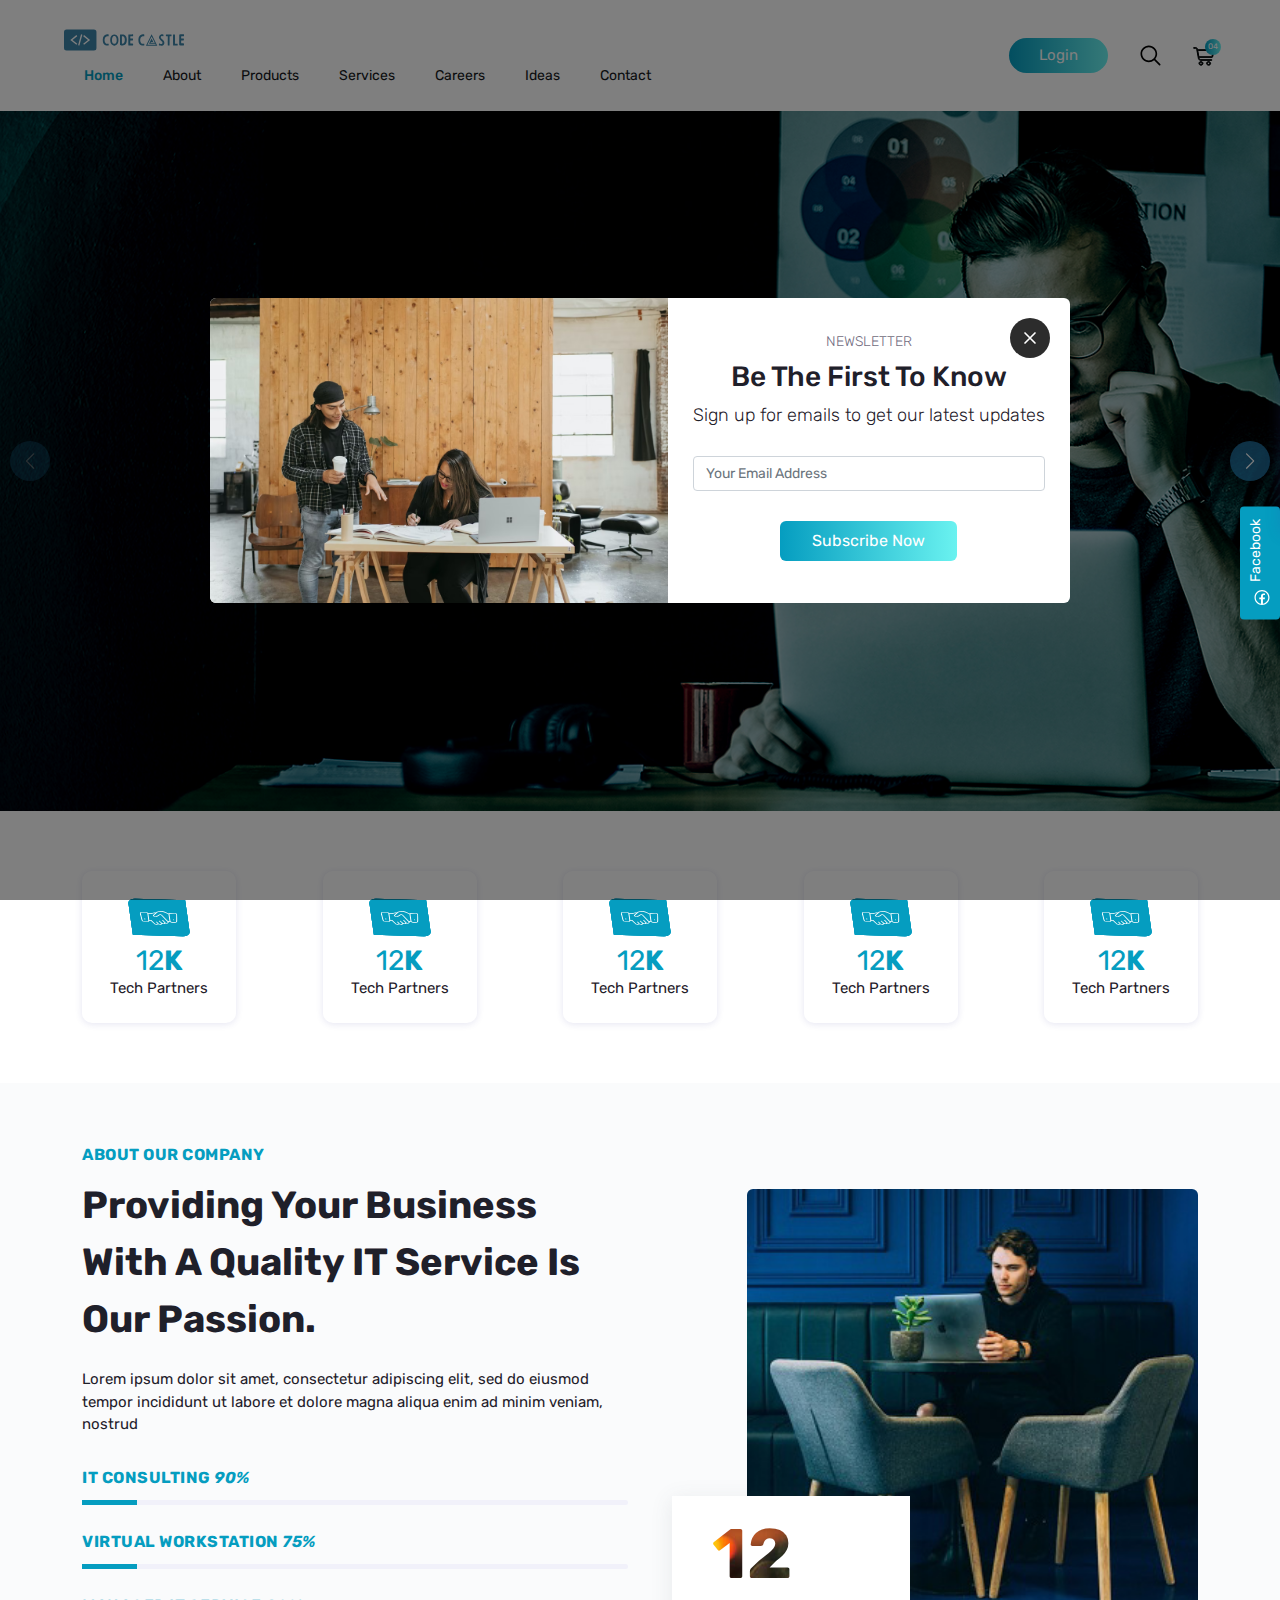
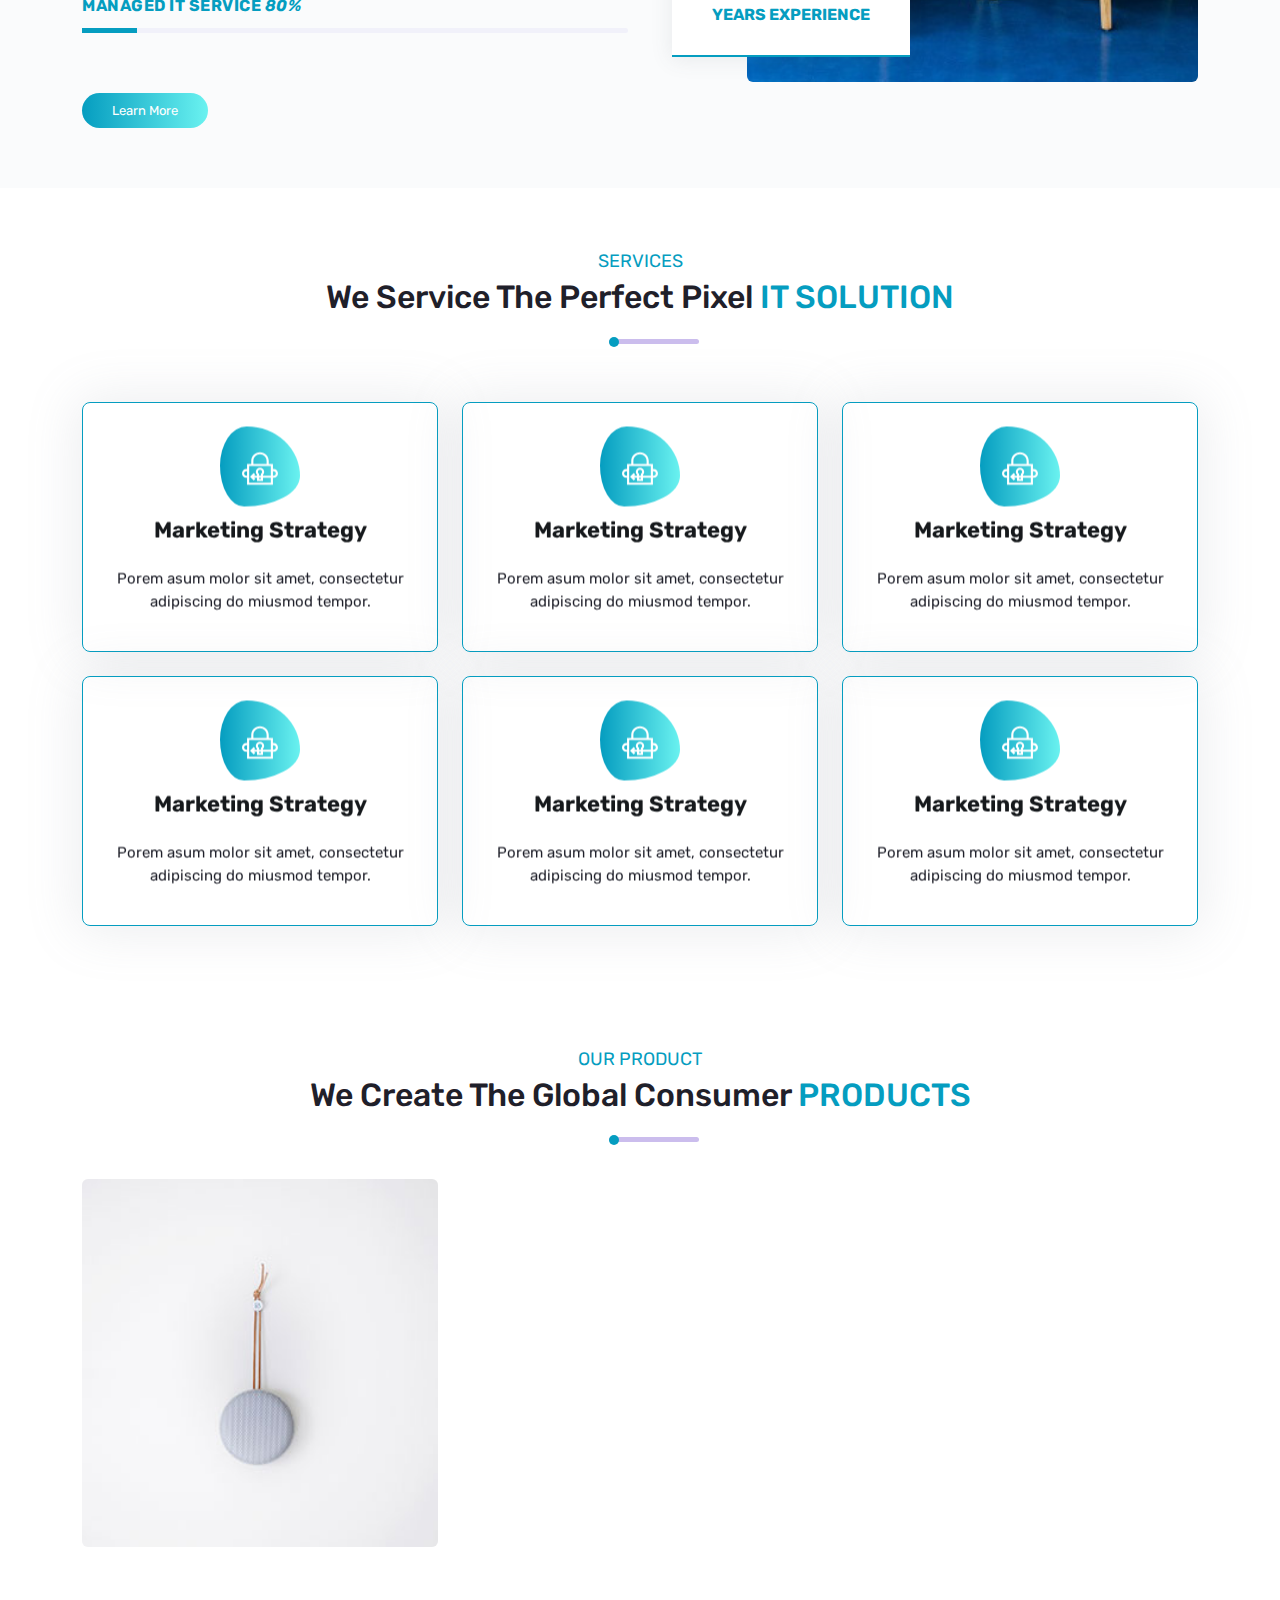
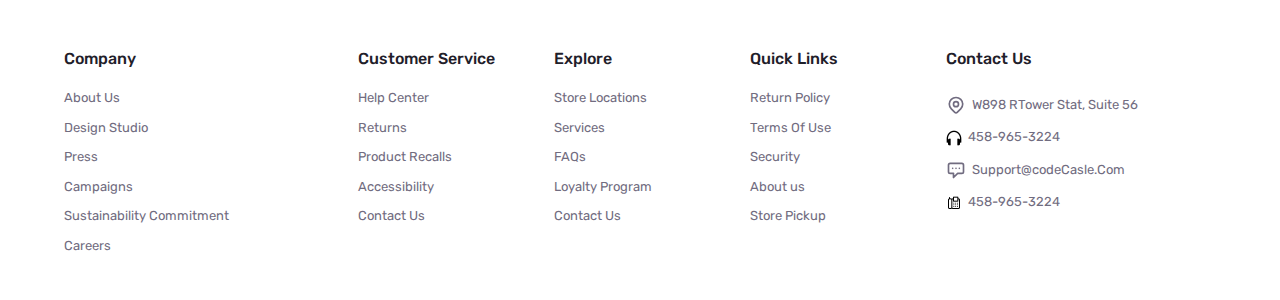
==== commit 6b2859db: "lunch break" ====
--- a/index.html
+++ b/index.html
@@ -817,6 +817,67 @@
     </section>
     <!-- counter area ends  -->
 
+    <!-- about area start -->
+    <section class="about-area">
+      <div class="container">
+        <div class="section-wrapper">
+          <div class="row align-items-center">
+            <div class="col-lg-6 col-md-12 col-sm-12">
+              <div class="about-content">
+                <div class="about-content-text">
+                  <h6>About Our Company</h6>
+                  <h2>
+                    Providing your business with a quality IT service is our
+                    passion.
+                  </h2>
+                  <p>
+                    Lorem ipsum dolor sit amet, consectetur adipiscing elit, sed
+                    do eiusmod tempor incididunt ut labore et dolore magna
+                    aliqua enim ad minim veniam, nostrud
+                  </p>
+                  <div class="skills">
+                    <div class="skill-item">
+                      <h6>IT Consulting <em>90%</em></h6>
+                      <div class="skill-progress">
+                        <div class="progres" data-value="90%"></div>
+                      </div>
+                    </div>
+                    <div class="skill-item">
+                      <h6>Virtual Workstation <em>75%</em></h6>
+                      <div class="skill-progress">
+                        <div class="progres" data-value="75%"></div>
+                      </div>
+                    </div>
+                    <div class="skill-item">
+                      <h6>Managed IT Service <em>80%</em></h6>
+                      <div class="skill-progress">
+                        <div class="progres" data-value="80%"></div>
+                      </div>
+                    </div>
+                  </div>
+                  <div class="about-btn-box">
+                    <a class="btn" href="projects.html"
+                      >Learn More<span></span
+                    ></a>
+                  </div>
+                </div>
+              </div>
+            </div>
+            <div class="col-lg-5 offset-lg-1 col-md-12 col-sm-12">
+              <div class="about-image">
+                <img src="assets/images/about/about.jpg" alt="About image" />
+                <div class="years-design">
+                  <h2>12</h2>
+                  <h5>Years Experience</h5>
+                </div>
+              </div>
+            </div>
+          </div>
+        </div>
+      </div>
+    </section>
+    <!-- about area ends  -->
+
     <!-- service area start -->
     <section class="service-area">
       <div class="container">
@@ -1381,58 +1442,25 @@
     </section>
     <!-- service area ends  -->
 
-    <!-- about area start -->
-    <section class="about-area">
+    <!-- our product area start -->
+    <section class="our-product">
       <div class="container">
+        <div class="section-header">
+          <span>Our Product</span>
+          <h3>We Create The Global Consumer <span>Products</span></h3>
+          <div class="tilt-bar">
+            <div class="tilt-bar-bg"></div>
+          </div>
+        </div>
         <div class="section-wrapper">
-          <div class="row align-items-center">
-            <div class="col-lg-6 col-md-12 col-sm-12">
-              <div class="about-content">
-                <div class="about-content-text">
-                  <h6>About Our Company</h6>
-                  <h2>
-                    Providing your business with a quality IT service is our
-                    passion.
-                  </h2>
-                  <p>
-                    Lorem ipsum dolor sit amet, consectetur adipiscing elit, sed
-                    do eiusmod tempor incididunt ut labore et dolore magna
-                    aliqua enim ad minim veniam, nostrud
-                  </p>
-                  <div class="skills">
-                    <div class="skill-item">
-                      <h6>IT Consulting <em>90%</em></h6>
-                      <div class="skill-progress">
-                        <div class="progres" data-value="90%"></div>
-                      </div>
-                    </div>
-                    <div class="skill-item">
-                      <h6>Virtual Workstation <em>75%</em></h6>
-                      <div class="skill-progress">
-                        <div class="progres" data-value="75%"></div>
-                      </div>
-                    </div>
-                    <div class="skill-item">
-                      <h6>Managed IT Service <em>80%</em></h6>
-                      <div class="skill-progress">
-                        <div class="progres" data-value="80%"></div>
-                      </div>
-                    </div>
-                  </div>
-                  <div class="about-btn-box">
-                    <a class="btn" href="projects.html"
-                      >Learn More<span></span
-                    ></a>
-                  </div>
-                </div>
-              </div>
-            </div>
-            <div class="col-lg-5 offset-lg-1 col-md-12 col-sm-12">
-              <div class="about-image">
-                <img src="assets/images/about/about.jpg" alt="About image" />
-                <div class="years-design">
-                  <h2>12</h2>
-                  <h5>Years Experience</h5>
+          <div class="row">
+            <div class="col-lg-4 col-md-6 col-12">
+              <div class="product-item">
+                <div class="item-thumb">
+                  <img src="assets/images/product/product-1.jpg" alt="">
+                </div>
+                <div class="item-text">
+
                 </div>
               </div>
             </div>
@@ -1440,7 +1468,7 @@
         </div>
       </div>
     </section>
-    <!-- about area ends  -->
+    <!-- our product area ends  -->
 
     <!-- footer area start -->
     <footer>
--- a/assets/sass/style.css
+++ b/assets/sass/style.css
@@ -847,7 +847,7 @@
 
 @media (min-width: 1350px) {
   header .header-sticky .header-item .logo-area {
-    width: 65%;
+    width: 66%;
   }
 }
 
@@ -1059,7 +1059,7 @@
 
 @media (min-width: 1350px) {
   header .header-sticky .header-item .user-item {
-    width: calc(100% - 65%);
+    width: calc(100% - 70%);
   }
 }
 
@@ -2033,6 +2033,24 @@
 .about-area .about-btn-box {
   margin-top: 35px;
   display: inline-block;
+}
+
+.our-product {
+  padding: 60px 0;
+}
+
+.our-product .section-wrapper {
+  margin-top: 40px;
+}
+
+.our-product .section-wrapper .product-item .item-thumb {
+  border-radius: 6px;
+}
+
+.our-product .section-wrapper .product-item .item-thumb img {
+  width: 100%;
+  height: auto;
+  border-radius: 6px;
 }
 
 footer {
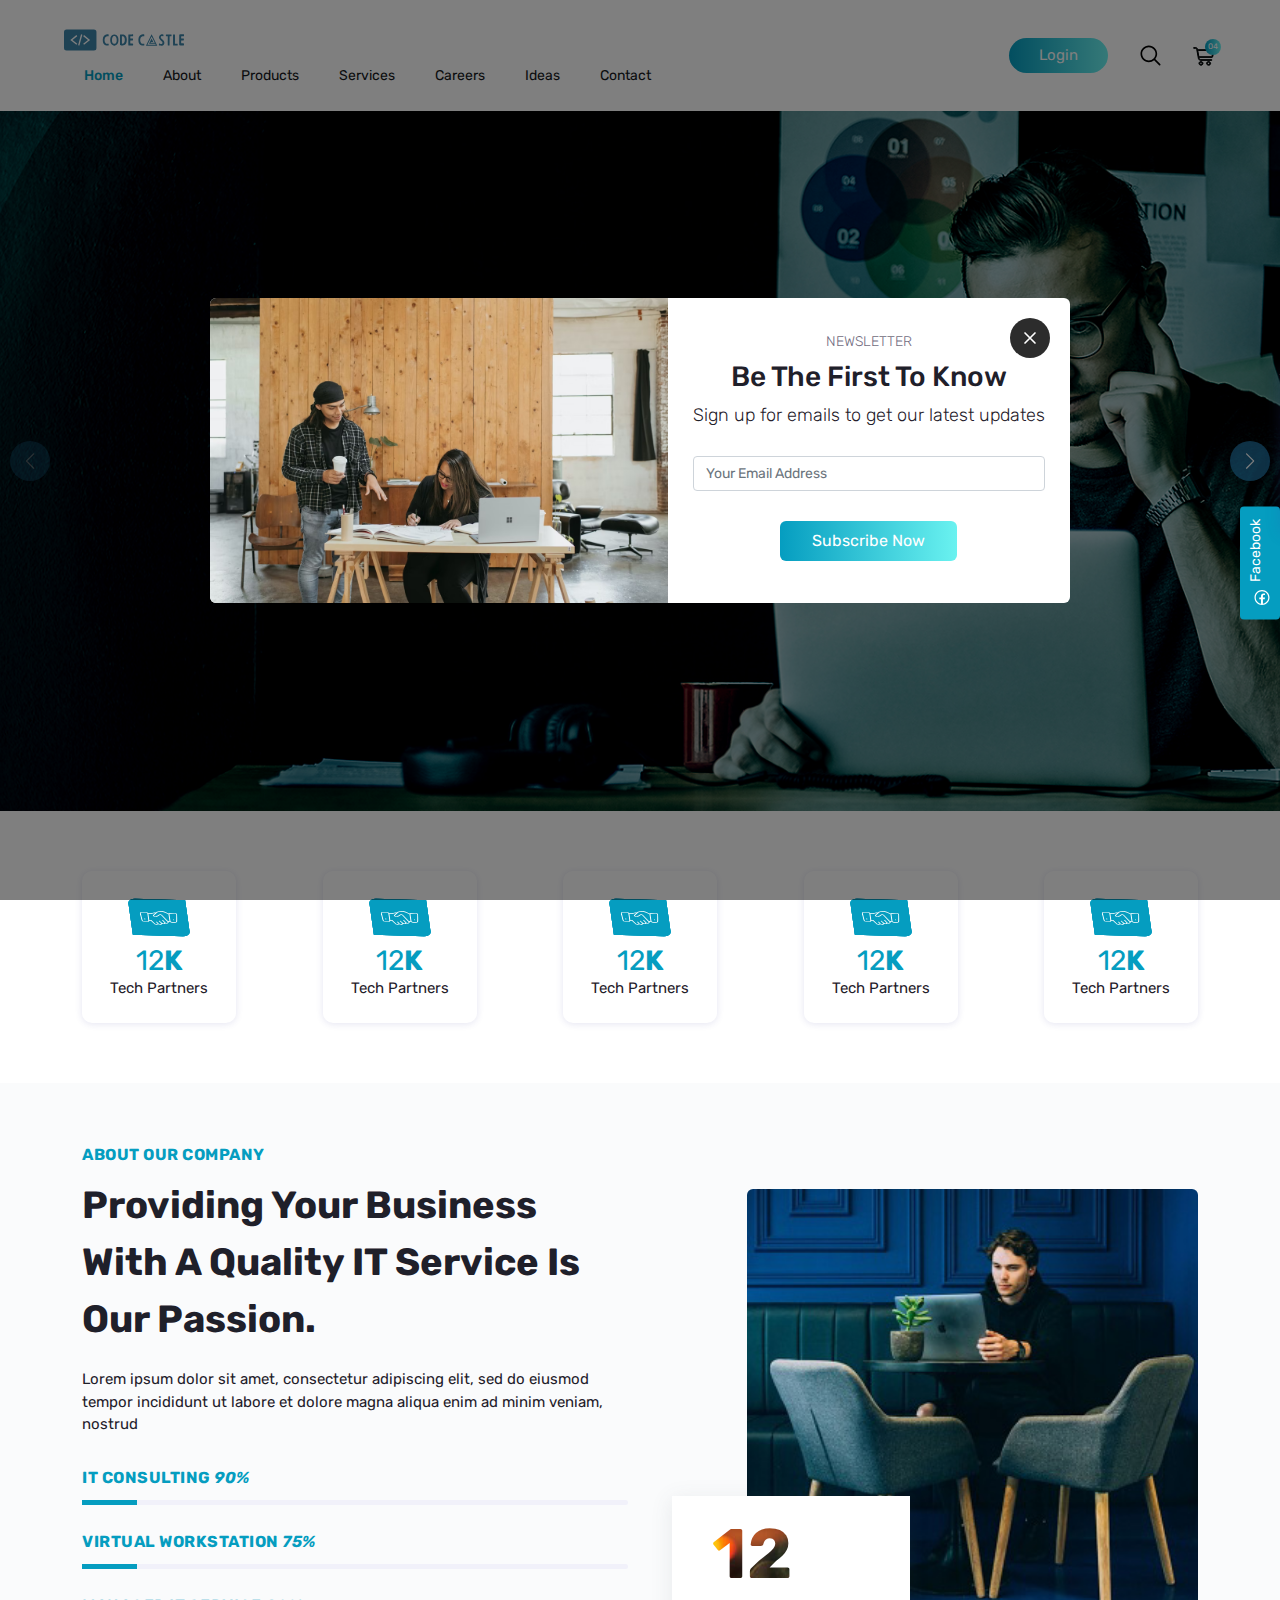
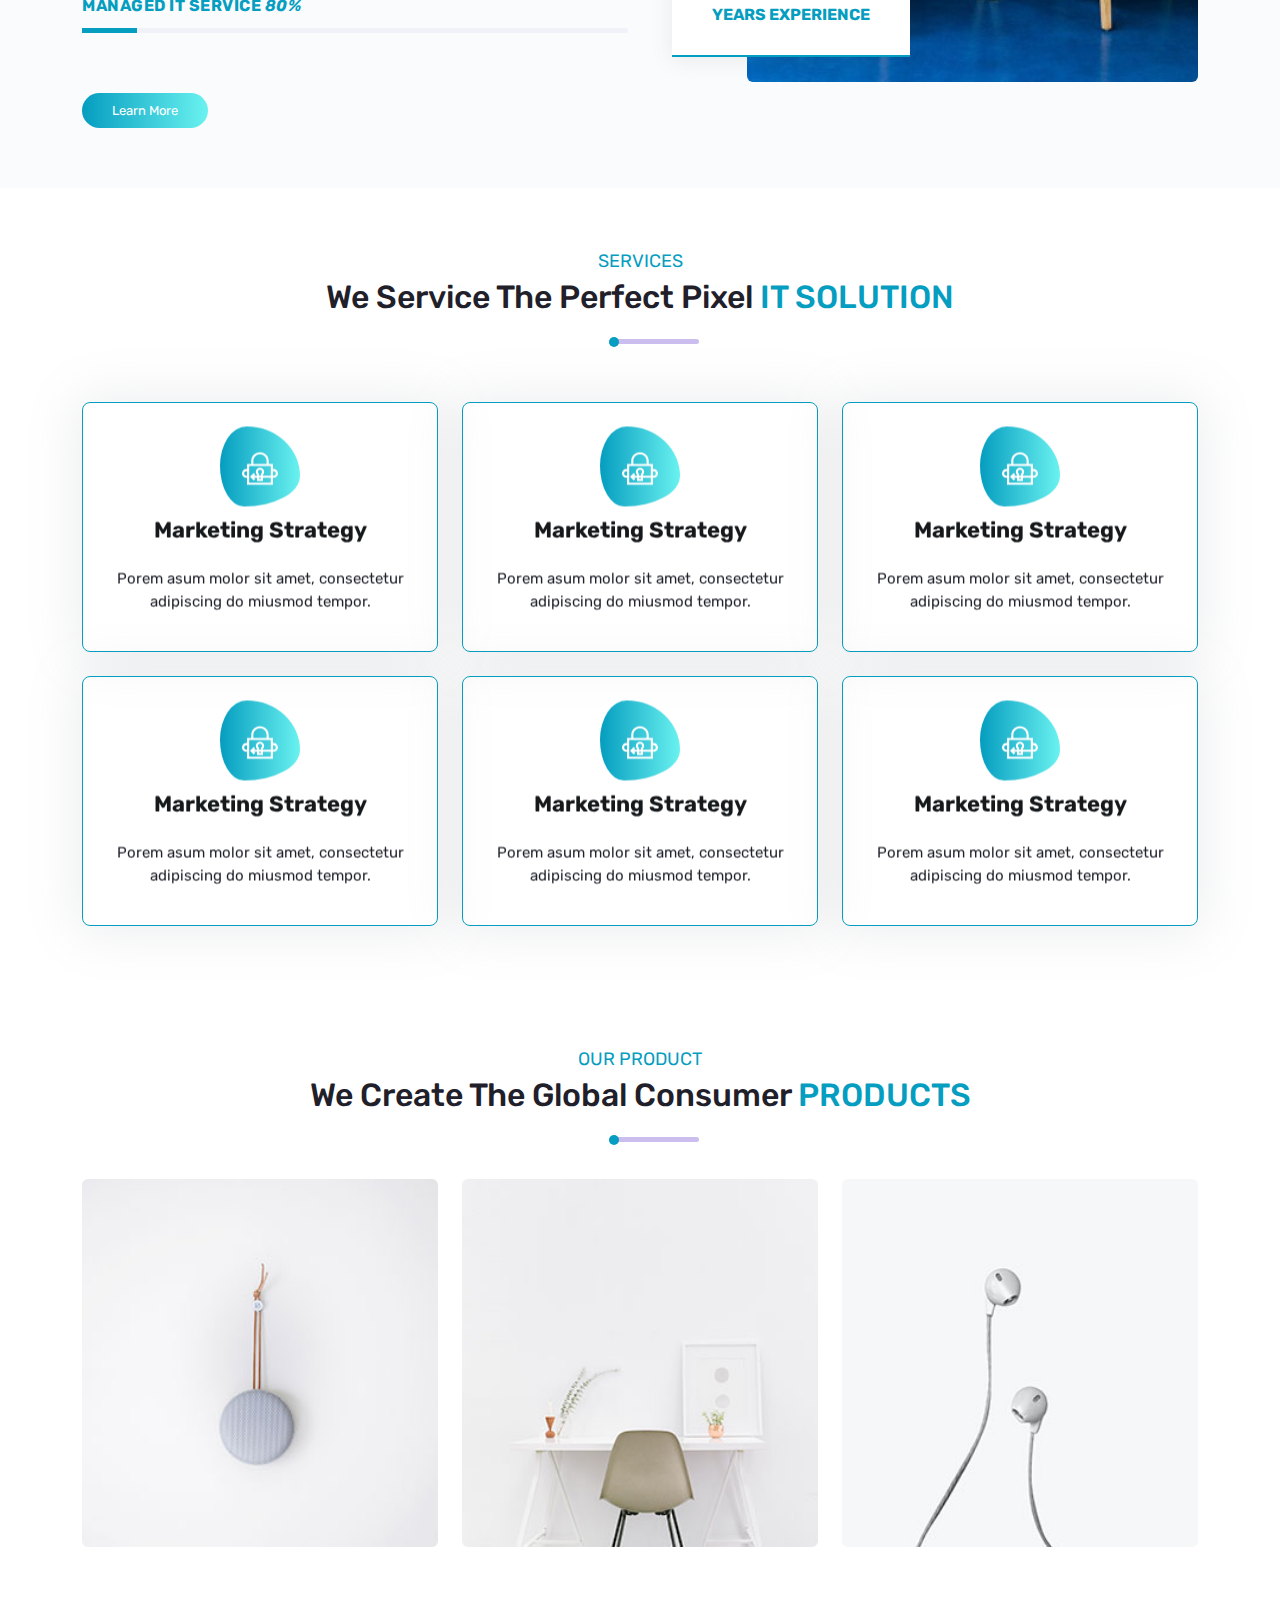
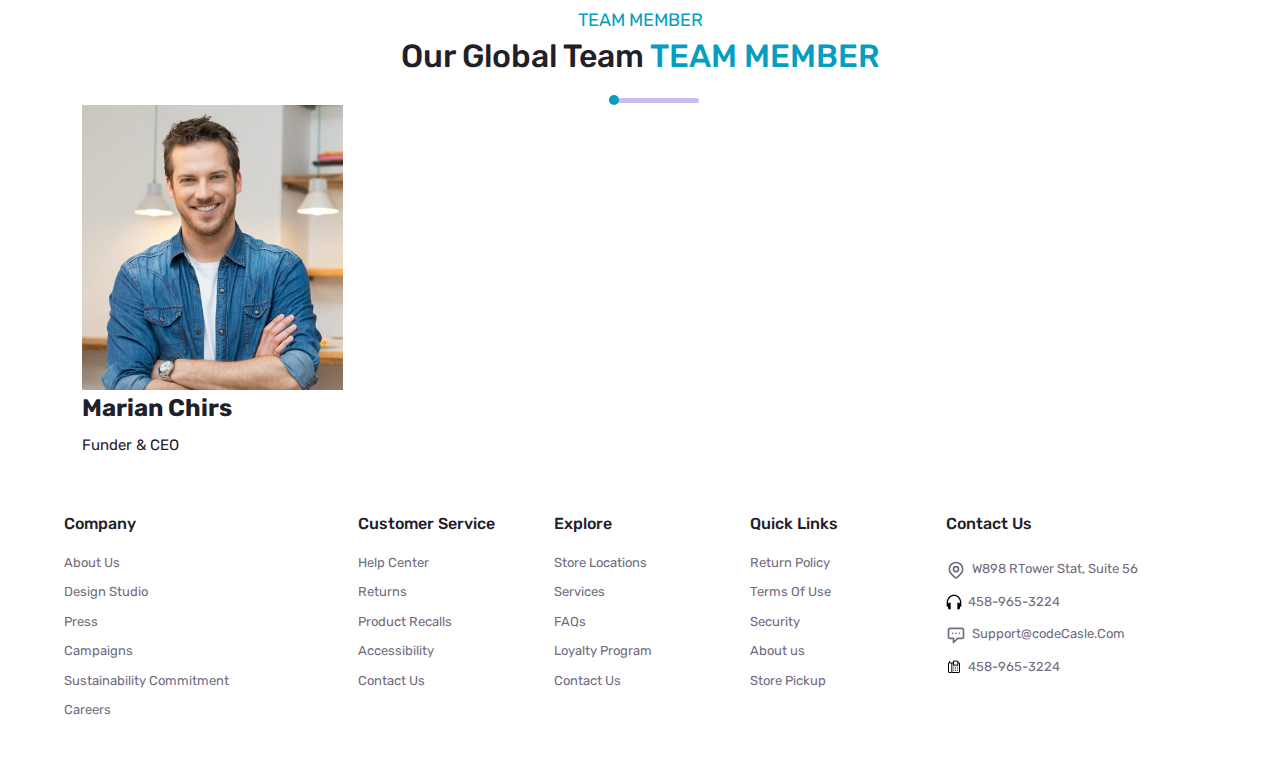
==== commit 3d1e50ce: "our product up" ====
--- a/index.html
+++ b/index.html
@@ -1460,7 +1460,30 @@
                   <img src="assets/images/product/product-1.jpg" alt="">
                 </div>
                 <div class="item-text">
-
+                    <p>App Store | Social Media</p>
+                    <h3><a href="single-projects.html">Creative Web Design</a></h3>
+                </div>
+              </div>
+            </div>
+            <div class="col-lg-4 col-md-6 col-12">
+              <div class="product-item">
+                <div class="item-thumb">
+                  <img src="assets/images/product/product-2.jpg" alt="">
+                </div>
+                <div class="item-text">
+                    <p>App Store | Social Media</p>
+                    <h3><a href="single-projects.html">Creative Web Design</a></h3>
+                </div>
+              </div>
+            </div>
+            <div class="col-lg-4 col-md-6 col-12">
+              <div class="product-item">
+                <div class="item-thumb">
+                  <img src="assets/images/product/product-3.jpg" alt="">
+                </div>
+                <div class="item-text">
+                    <p>App Store | Social Media</p>
+                    <h3><a href="single-projects.html">Creative Web Design</a></h3>
                 </div>
               </div>
             </div>
@@ -1469,6 +1492,33 @@
       </div>
     </section>
     <!-- our product area ends  -->
+
+    <!-- our team area start -->
+    <section class="our-team">
+      <div class="container">
+        <div class="section-header">
+          <span>Team Member</span>
+          <h3>Our Global Team <span>Team Member</span></h3>
+          <div class="tilt-bar">
+            <div class="tilt-bar-bg"></div>
+          </div>
+        </div>
+        <div class="row">
+          <div class="col-lg-3 col-md-4 col-sm-6 col-12">
+            <div class="team-item">
+              <div class="item-thumb">
+                <img src="assets/images/team/t3.avif" alt="">
+              </div>
+              <div class="item-text">
+                <h4>Marian Chirs</h4>
+                <p>Funder & CEO</p>
+              </div>
+            </div>
+          </div>
+        </div>
+      </div>
+    </section>
+    <!-- our team area ends  -->
 
     <!-- footer area start -->
     <footer>
--- a/assets/sass/style.css
+++ b/assets/sass/style.css
@@ -2043,6 +2043,34 @@
   margin-top: 40px;
 }
 
+.our-product .section-wrapper .product-item {
+  position: relative;
+}
+
+.our-product .section-wrapper .product-item:hover .item-text {
+  bottom: 10px;
+  opacity: 1;
+  visibility: visible;
+}
+
+.our-product .section-wrapper .product-item:hover .item-text p {
+  opacity: 1;
+  visibility: visible;
+  -webkit-transform: translateY(0px);
+  transform: translateY(0px);
+  -webkit-transition-delay: 0.3s;
+  transition-delay: 0.3s;
+}
+
+.our-product .section-wrapper .product-item:hover .item-text h3 {
+  opacity: 1;
+  visibility: visible;
+  -webkit-transform: translateY(0px);
+  transform: translateY(0px);
+  -webkit-transition-delay: 0.3s;
+  transition-delay: 0.3s;
+}
+
 .our-product .section-wrapper .product-item .item-thumb {
   border-radius: 6px;
 }
@@ -2051,6 +2079,56 @@
   width: 100%;
   height: auto;
   border-radius: 6px;
+}
+
+.our-product .section-wrapper .product-item .item-text {
+  position: absolute;
+  left: 10px;
+  right: 10px;
+  bottom: -20px;
+  background-color: #fff;
+  z-index: 2;
+  padding: 20px 20px;
+  visibility: hidden;
+  opacity: 0;
+  -webkit-transition: all 0.3s ease-out 0s;
+  transition: all 0.3s ease-out 0s;
+}
+
+.our-product .section-wrapper .product-item .item-text p {
+  color: #059dc0;
+  font-size: 14px;
+  font-weight: 700;
+  margin-bottom: 0;
+  opacity: 0;
+  visibility: hidden;
+  -webkit-transform: translateX(-15px);
+  transform: translateX(-15px);
+  -webkit-transition: all 0.4s;
+  transition: all 0.4s;
+}
+
+.our-product .section-wrapper .product-item .item-text h3 {
+  margin: 0;
+  color: #1b1b1b;
+  font-size: 18px;
+  font-weight: 700;
+  margin-top: 5px;
+  margin-bottom: 0;
+  opacity: 0;
+  visibility: hidden;
+  -webkit-transform: translateX(15px);
+  transform: translateX(15px);
+  -webkit-transition: all 0.4s;
+  transition: all 0.4s;
+}
+
+.our-product .section-wrapper .product-item .item-text h3 a {
+  text-decoration: none;
+  -webkit-transition: 0.4s;
+  transition: 0.4s;
+  outline: 0 !important;
+  color: #0b0b31;
 }
 
 footer {
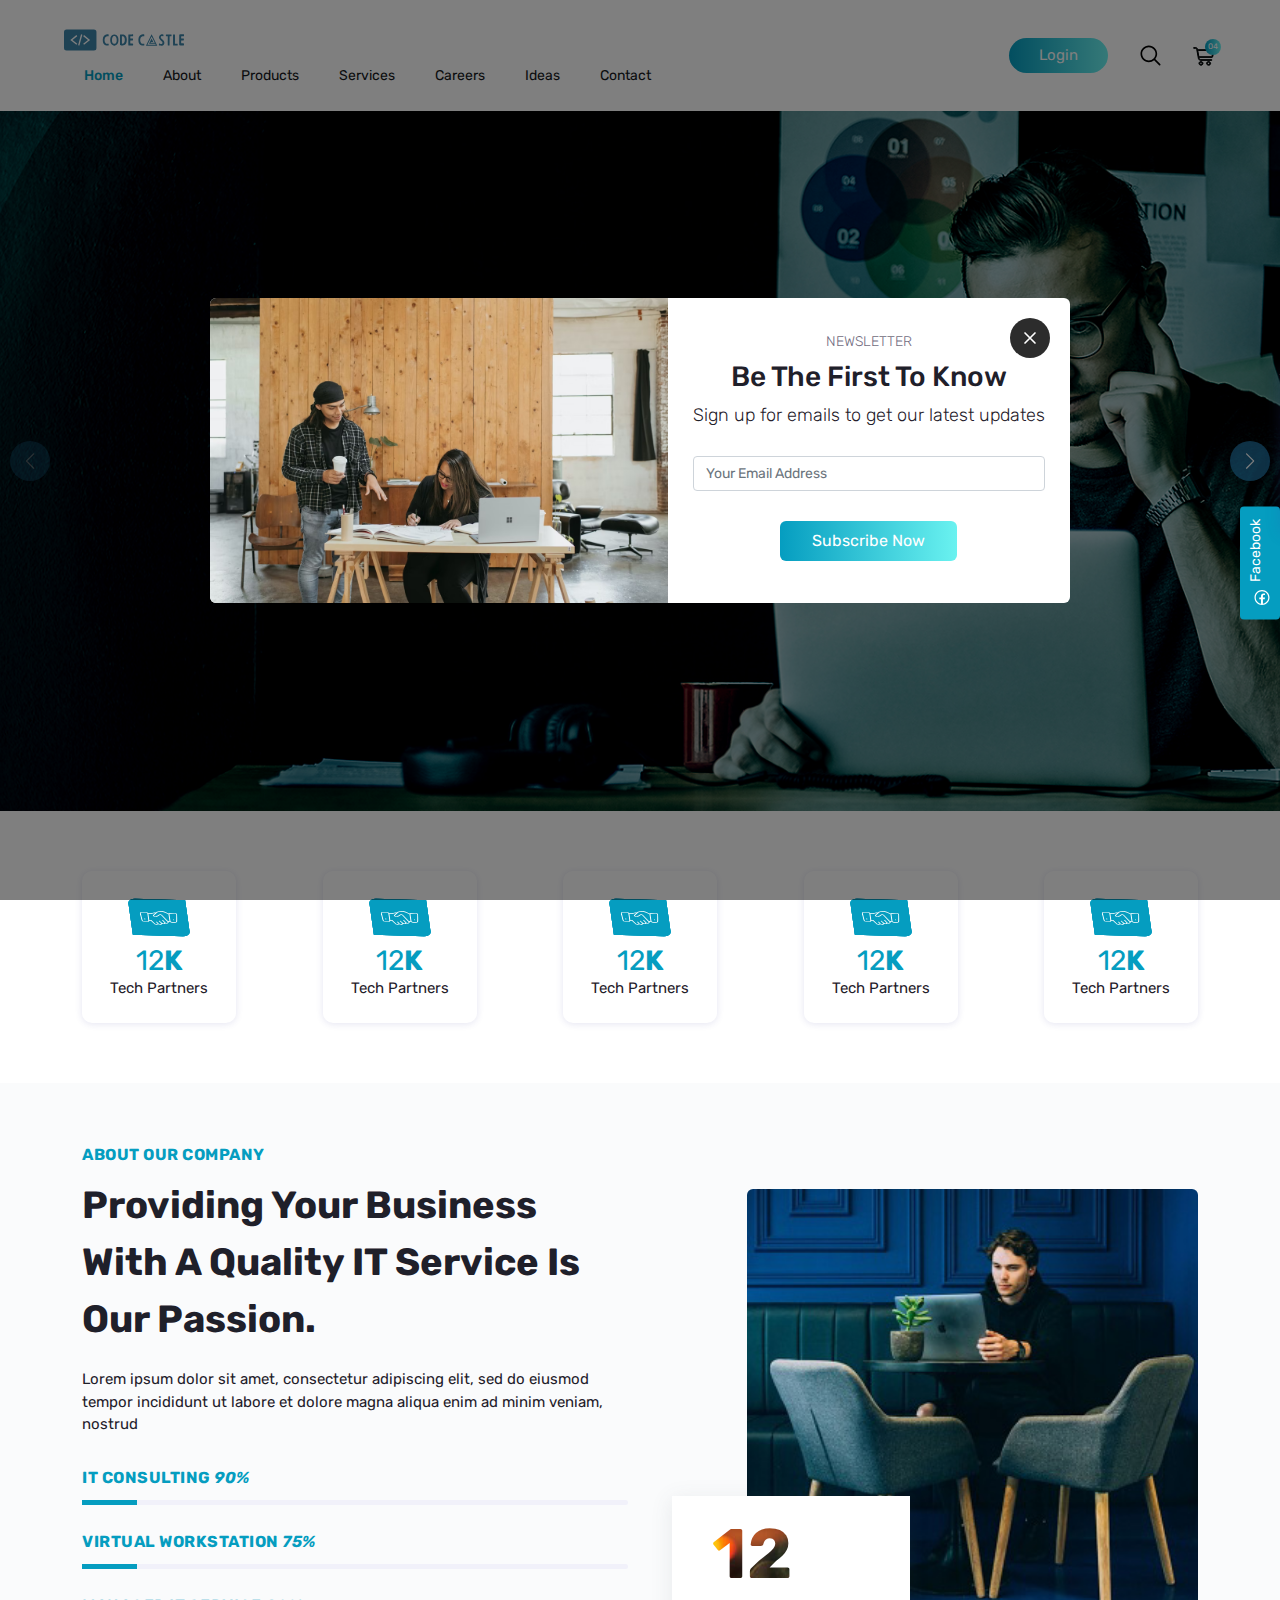
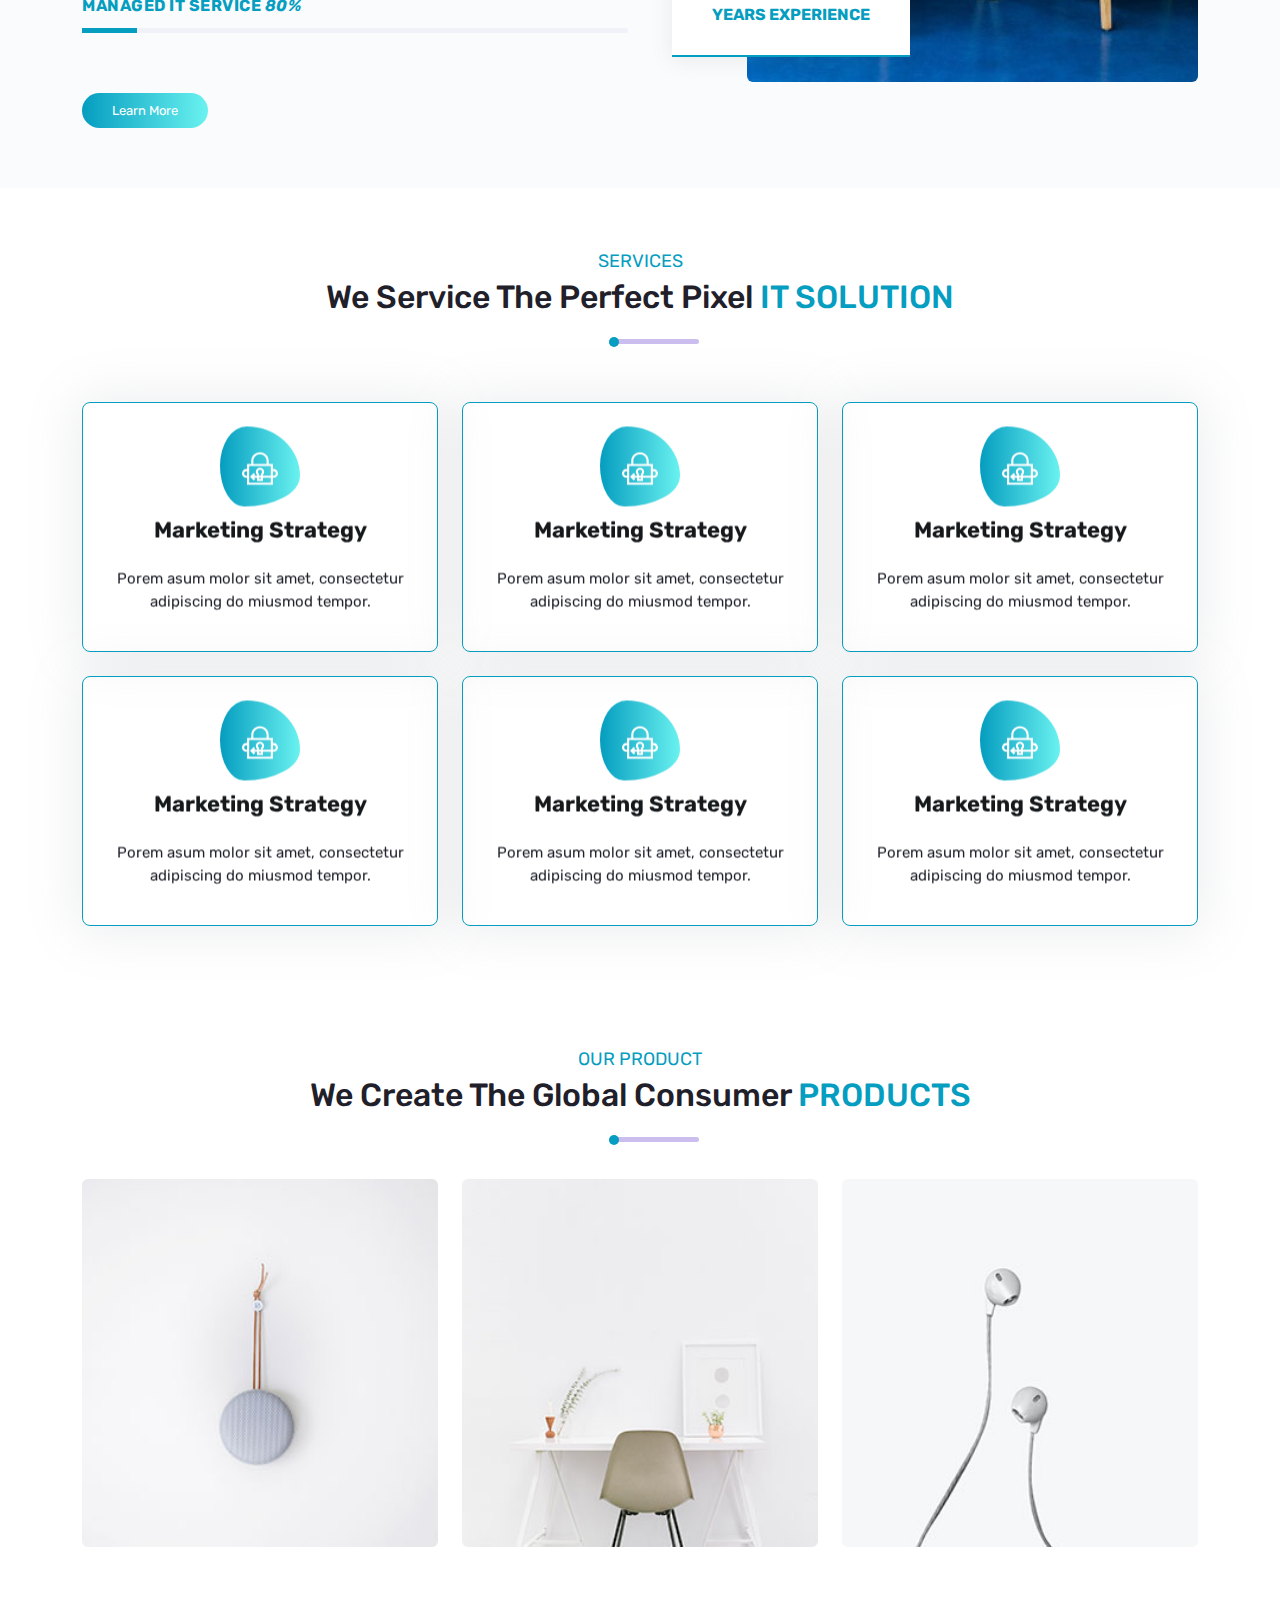
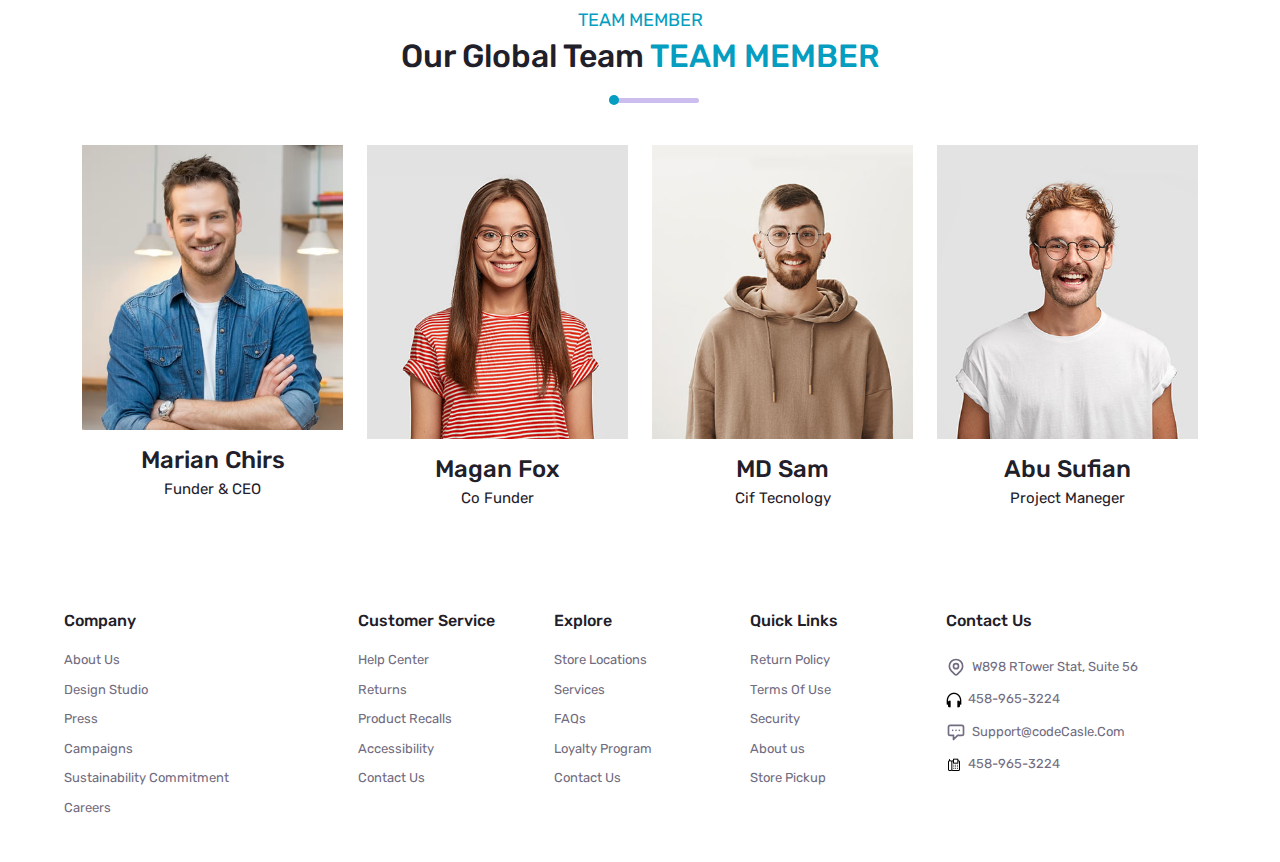
==== commit 07fd3aa3: "team area update" ====
--- a/index.html
+++ b/index.html
@@ -1494,7 +1494,7 @@
     <!-- our product area ends  -->
 
     <!-- our team area start -->
-    <section class="our-team">
+    <section class="our-team pt-0">
       <div class="container">
         <div class="section-header">
           <span>Team Member</span>
@@ -1503,15 +1503,66 @@
             <div class="tilt-bar-bg"></div>
           </div>
         </div>
-        <div class="row">
-          <div class="col-lg-3 col-md-4 col-sm-6 col-12">
-            <div class="team-item">
-              <div class="item-thumb">
-                <img src="assets/images/team/t3.avif" alt="">
-              </div>
-              <div class="item-text">
-                <h4>Marian Chirs</h4>
-                <p>Funder & CEO</p>
+        <div class="section-wrapper">
+          <div class="row">
+            <div class="col-lg-3 col-md-4 col-sm-6 col-12">
+              <div class="team-item">
+                <div class="item-thumb">
+                  <img src="assets/images/team/t3.avif" alt="">
+                </div>
+                <div class="item-text">
+                  <h4>Marian Chirs</h4>
+                  <p>Funder & CEO</p>
+                </div>
+                <div class="team_line team_line_top"></div>
+                <div class="team_line team_line_left"></div>
+                <div class="team_line team_line_right"></div>
+                <div class="team_line team_line_bottom"></div>
+              </div>
+            </div>
+            <div class="col-lg-3 col-md-4 col-sm-6 col-12">
+              <div class="team-item">
+                <div class="item-thumb">
+                  <img src="assets/images/team/team-1.jpg" alt="">
+                </div>
+                <div class="item-text">
+                  <h4>Magan Fox</h4>
+                  <p>Co Funder</p>
+                </div>
+                <div class="team_line team_line_top"></div>
+                <div class="team_line team_line_left"></div>
+                <div class="team_line team_line_right"></div>
+                <div class="team_line team_line_bottom"></div>
+              </div>
+            </div>
+            <div class="col-lg-3 col-md-4 col-sm-6 col-12">
+              <div class="team-item">
+                <div class="item-thumb">
+                  <img src="assets/images/team/team-2.jpg" alt="">
+                </div>
+                <div class="item-text">
+                  <h4>MD Sam</h4>
+                  <p>Cif Tecnology</p>
+                </div>
+                <div class="team_line team_line_top"></div>
+                <div class="team_line team_line_left"></div>
+                <div class="team_line team_line_right"></div>
+                <div class="team_line team_line_bottom"></div>
+              </div>
+            </div>
+            <div class="col-lg-3 col-md-4 col-sm-6 col-12">
+              <div class="team-item">
+                <div class="item-thumb">
+                  <img src="assets/images/team/team-4.jpg" alt="">
+                </div>
+                <div class="item-text">
+                  <h4>Abu Sufian</h4>
+                  <p>Project Maneger</p>
+                </div>
+                <div class="team_line team_line_top"></div>
+                <div class="team_line team_line_left"></div>
+                <div class="team_line team_line_right"></div>
+                <div class="team_line team_line_bottom"></div>
               </div>
             </div>
           </div>
@@ -1519,6 +1570,16 @@
       </div>
     </section>
     <!-- our team area ends  -->
+
+    <!-- client area start -->
+    <section class="client-say">
+      <div class="container">
+        <div class="section-wrapper">
+          
+        </div>
+      </div>
+    </section>
+    <!-- client area ends  -->
 
     <!-- footer area start -->
     <footer>
--- a/assets/sass/style.css
+++ b/assets/sass/style.css
@@ -2086,11 +2086,11 @@
   left: 10px;
   right: 10px;
   bottom: -20px;
+  z-index: 2;
+  opacity: 0;
+  visibility: hidden;
+  padding: 20px 20px;
   background-color: #fff;
-  z-index: 2;
-  padding: 20px 20px;
-  visibility: hidden;
-  opacity: 0;
   -webkit-transition: all 0.3s ease-out 0s;
   transition: all 0.3s ease-out 0s;
 }
@@ -2129,6 +2129,85 @@
   transition: 0.4s;
   outline: 0 !important;
   color: #0b0b31;
+}
+
+.our-team {
+  padding: 60px 0;
+}
+
+.our-team .section-wrapper {
+  padding-top: 40px;
+}
+
+.our-team .section-wrapper .team-item {
+  text-align: center;
+  position: relative;
+}
+
+.our-team .section-wrapper .team-item:hover .team_line {
+  opacity: 1;
+}
+
+.our-team .section-wrapper .team-item:hover .team_line.team_line_top, .our-team .section-wrapper .team-item:hover .team_line.team_line_bottom {
+  width: calc(100% + 110px);
+}
+
+.our-team .section-wrapper .team-item:hover .team_line.team_line_left, .our-team .section-wrapper .team-item:hover .team_line.team_line_right {
+  height: calc(100% + 110px);
+}
+
+.our-team .section-wrapper .team-item .item-thumb img {
+  width: 100%;
+  height: auto;
+}
+
+.our-team .section-wrapper .team-item .item-text {
+  padding-top: 12px;
+}
+
+.our-team .section-wrapper .team-item .item-text h4 {
+  margin: 0;
+  font-weight: 500;
+}
+
+.our-team .section-wrapper .team-item .item-text p {
+  margin: 0;
+  font-weight: 400;
+}
+
+.our-team .section-wrapper .team-item .team_line {
+  position: absolute;
+  opacity: 1;
+  -webkit-transition: 0.5s;
+  transition: 0.5s;
+  z-index: 99;
+  background-color: #75a1fb;
+}
+
+.our-team .section-wrapper .team-item .team_line.team_line_top, .our-team .section-wrapper .team-item .team_line.team_line_bottom {
+  width: 0;
+  height: 2px;
+  left: -60px;
+  background: -webkit-gradient(linear, left top, right top, from(rgba(117, 161, 251, 0)), color-stop(#14b1bb), to(rgba(117, 161, 251, 0)));
+  background: linear-gradient(to right, rgba(117, 161, 251, 0), #14b1bb, rgba(117, 161, 251, 0));
+}
+
+.our-team .section-wrapper .team-item .team_line.team_line_top {
+  position: absolute;
+  top: 0;
+}
+
+.our-team .section-wrapper .team-item .team_line.team_line_left, .our-team .section-wrapper .team-item .team_line.team_line_right {
+  height: 0;
+  width: 2px;
+  top: -60px;
+  background: -webkit-gradient(linear, left bottom, left top, from(rgba(117, 161, 251, 0)), color-stop(#14b1bb), to(rgba(117, 161, 251, 0)));
+  background: linear-gradient(to top, rgba(117, 161, 251, 0), #14b1bb, rgba(117, 161, 251, 0));
+}
+
+.our-team .section-wrapper .team-item .team_line.team_line_right {
+  position: absolute;
+  right: 0;
 }
 
 footer {
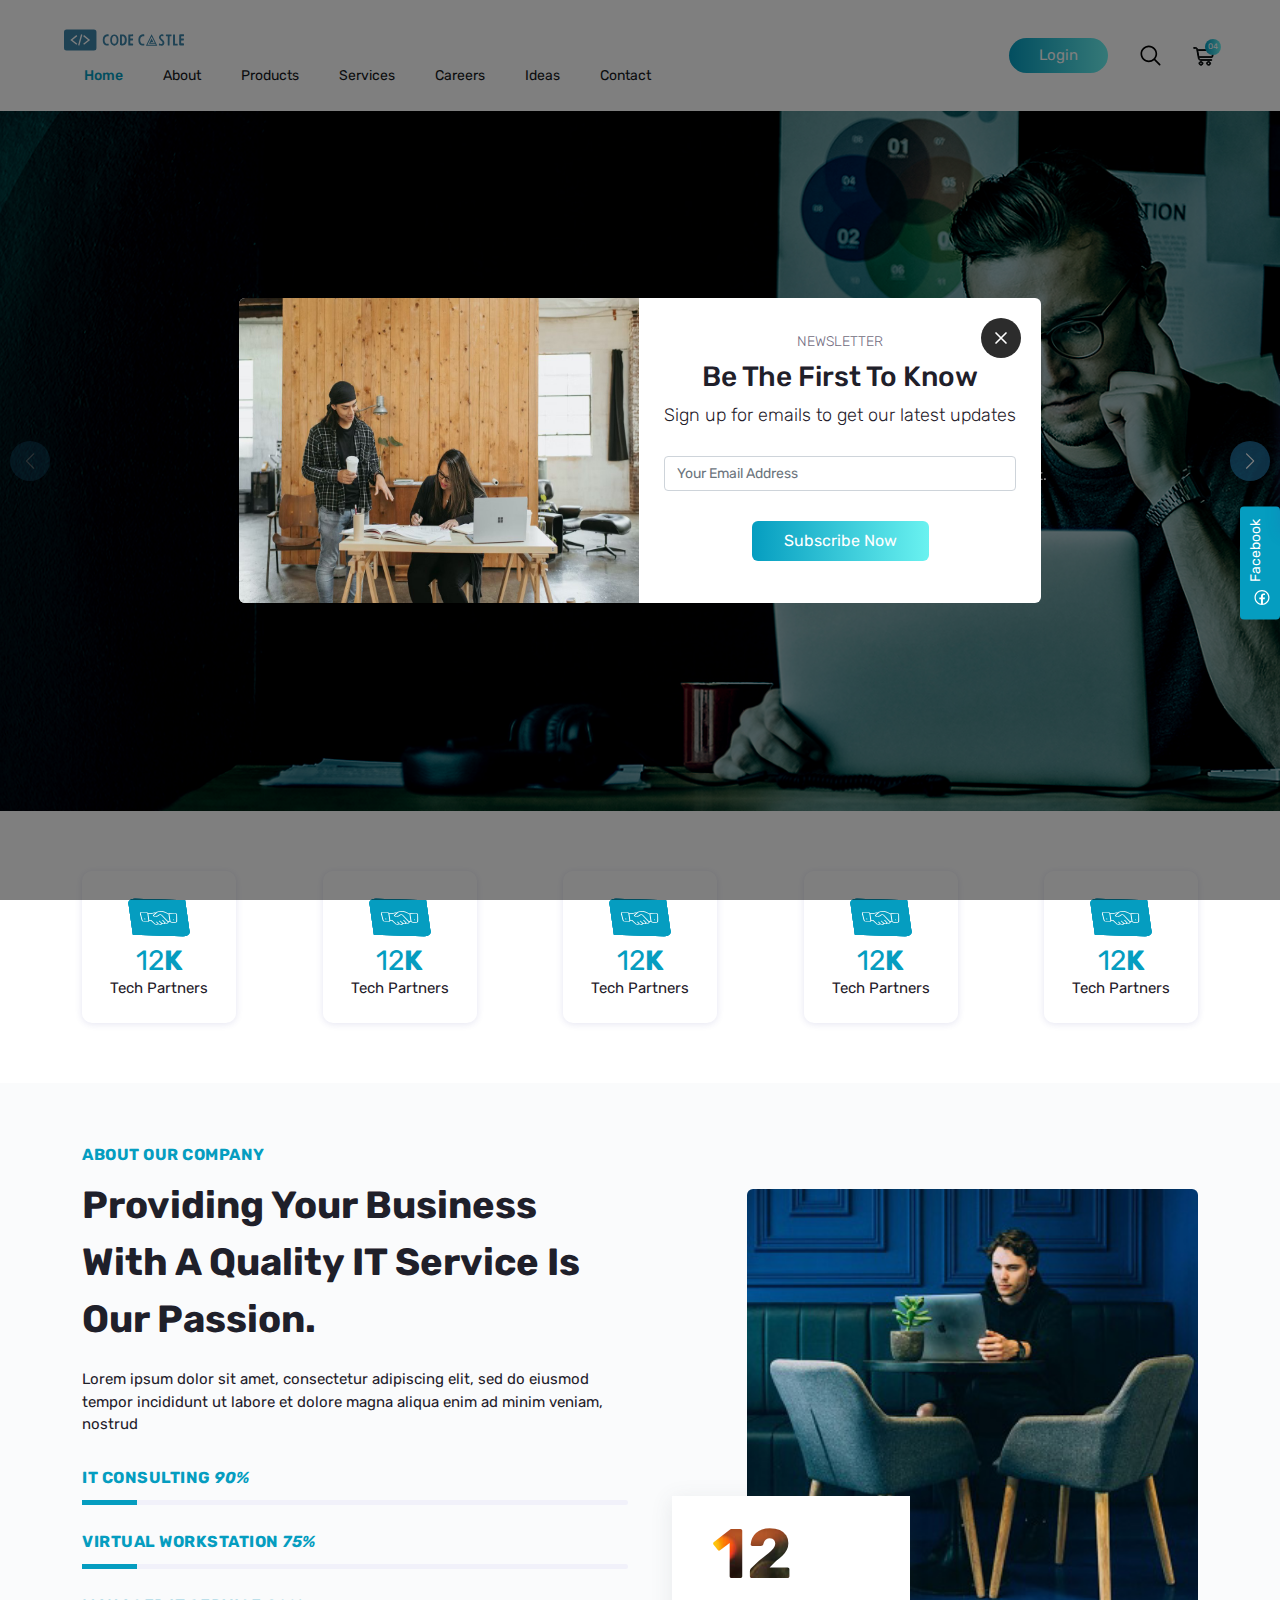
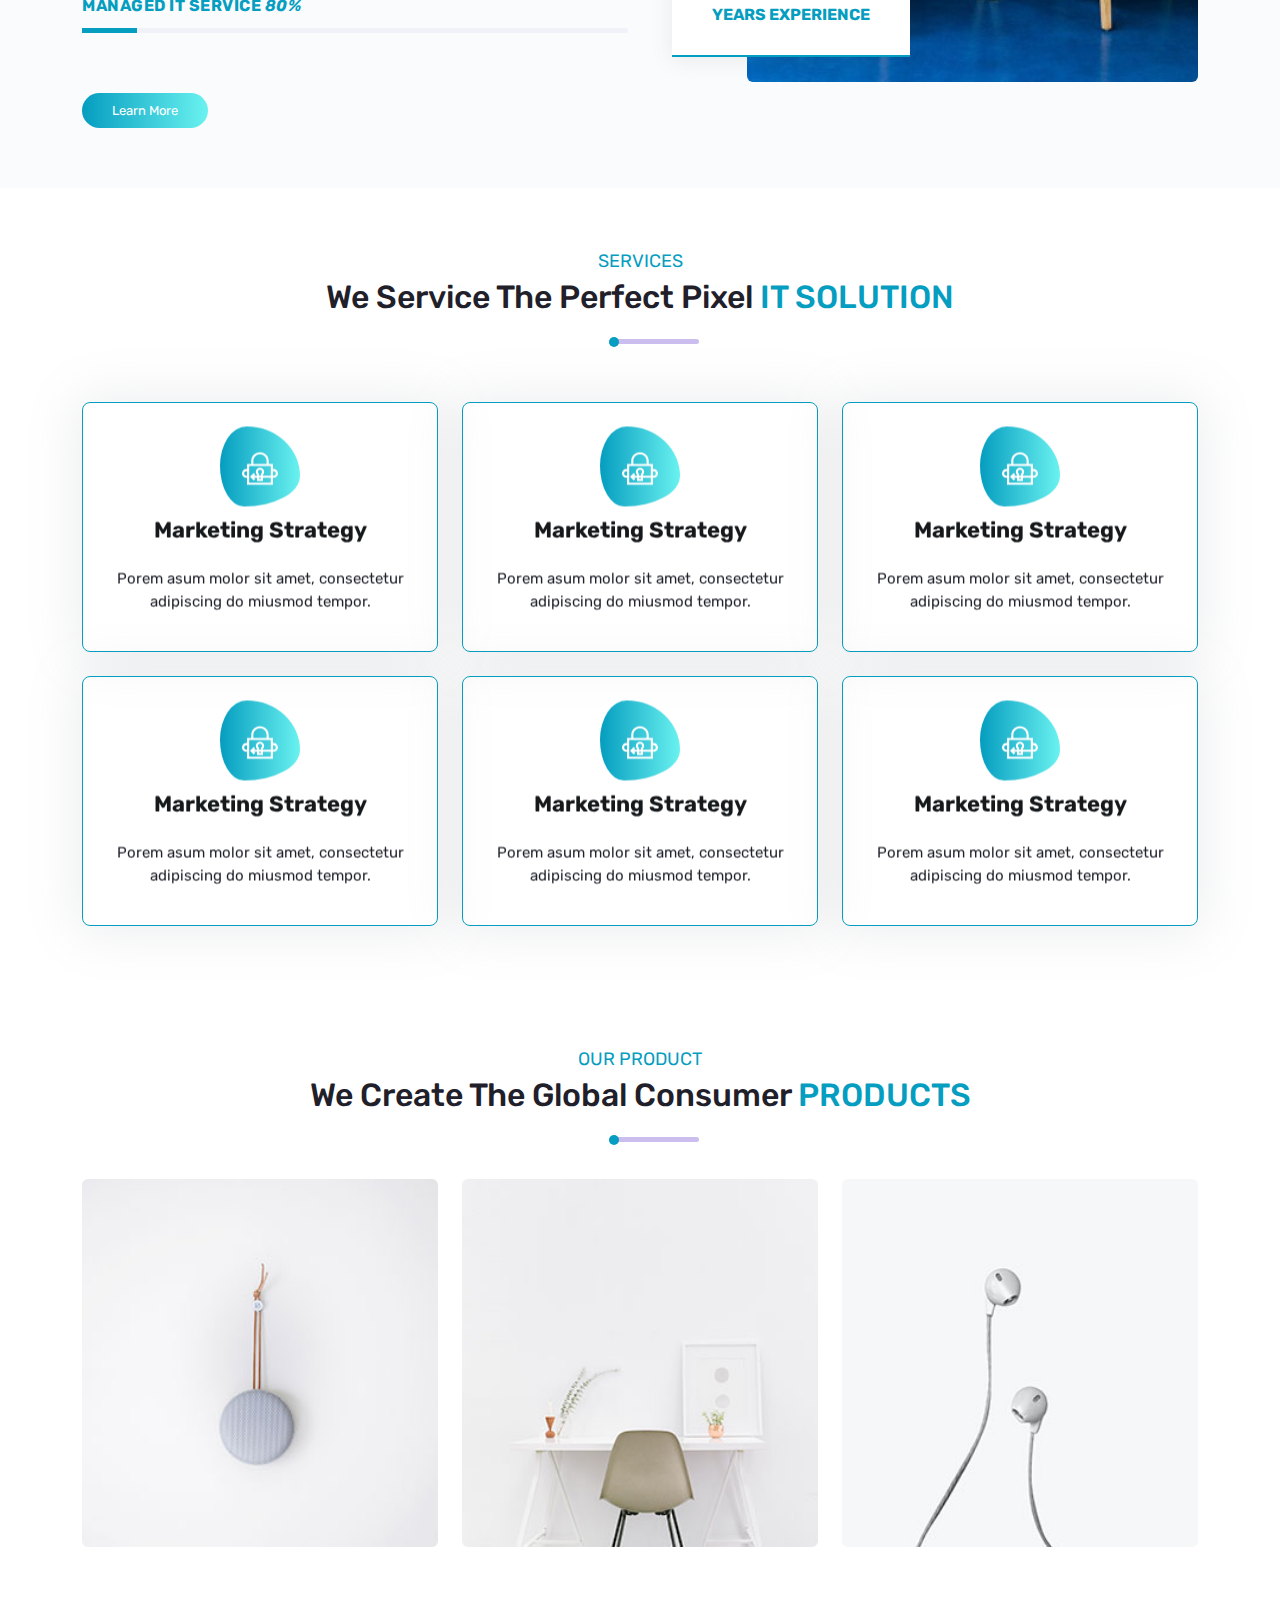
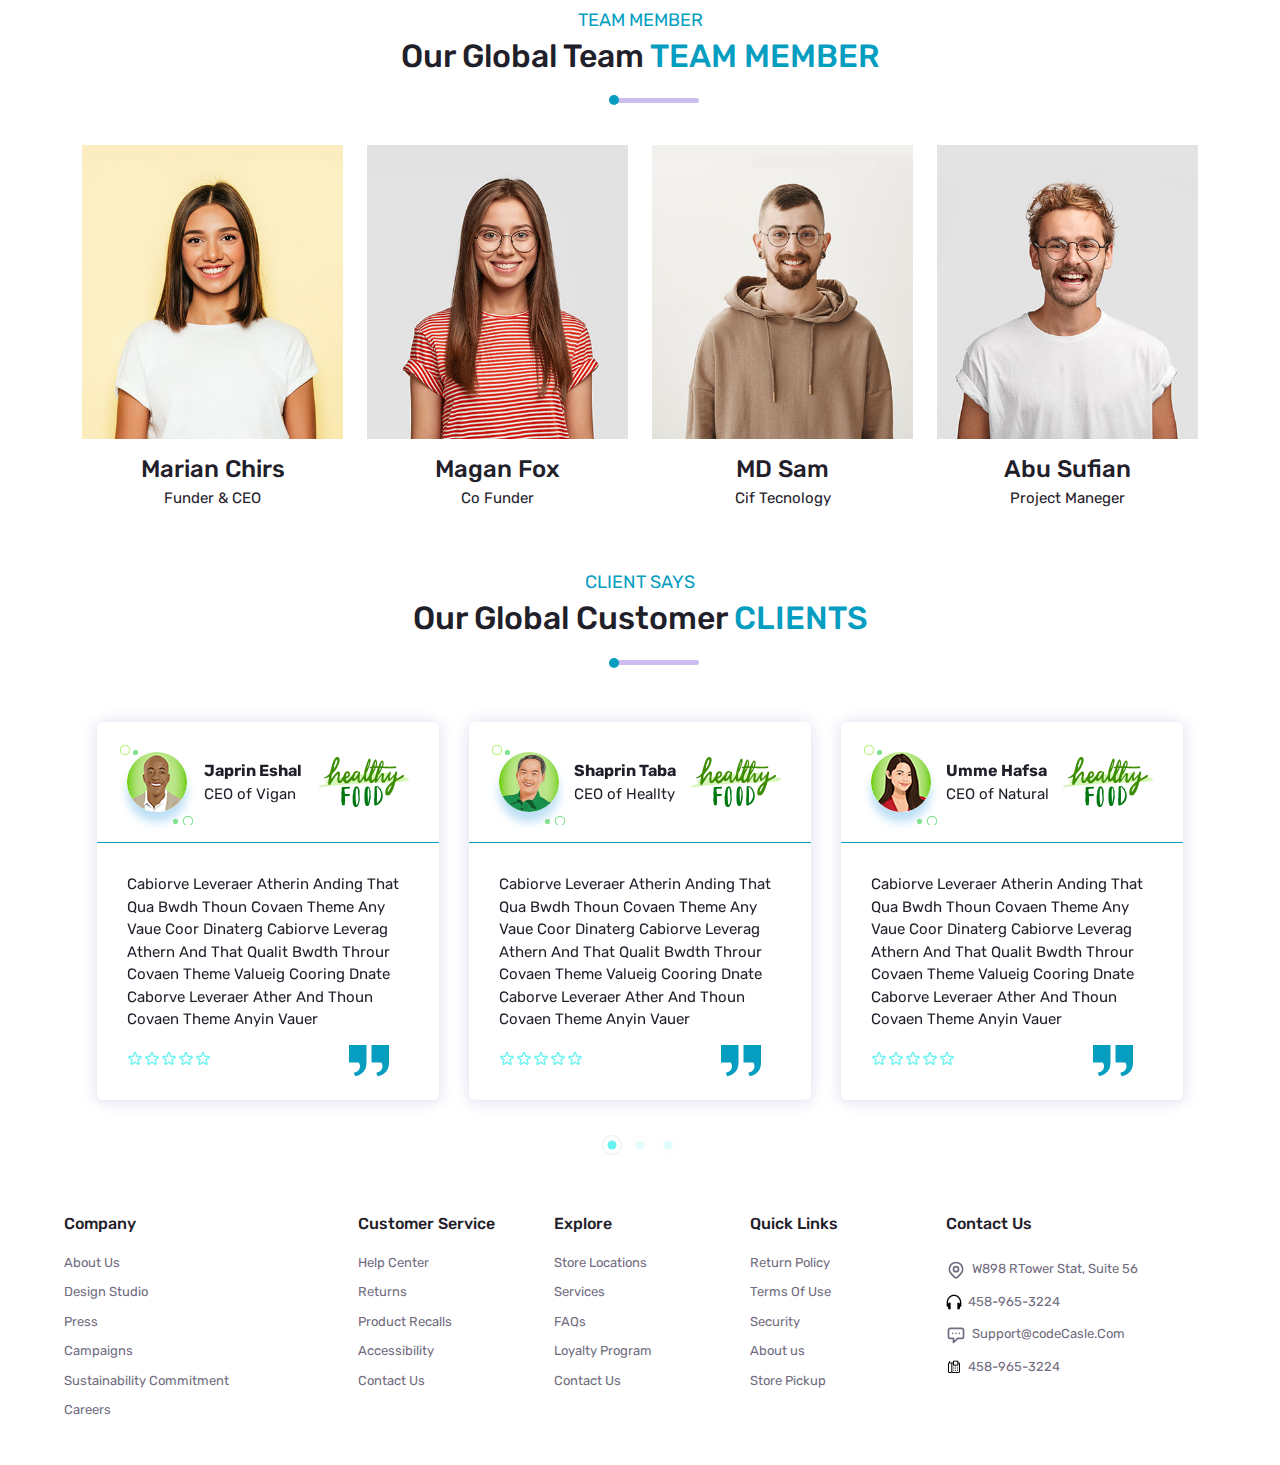
==== commit 2c73ce4e: "carrer page start" ====
--- a/index.html
+++ b/index.html
@@ -32,7 +32,7 @@
                     viewBox="0 0 380.8143394969395 66"
                     height="40"
                     width="120"
-                    style="width: 120px; height: 40px"
+                    style="width: 120px; height: 40px;"
                   >
                     <defs id="SvgjsDefs1644"></defs>
                     <g
@@ -115,7 +115,7 @@
                       viewBox="0 0 380.8143394969395 66"
                       height="40"
                       width="120"
-                      style="width: 120px; height: 40px"
+                      style="width: 120px; height: 40px;"
                     >
                       <defs id="SvgjsDefs1644"></defs>
                       <g
@@ -635,7 +635,7 @@
                       height="30"
                       fill="#fff"
                       viewBox="0 0 122.88 70.36"
-                      style="enable-background: new 0 0 122.88 70.36"
+                      style="enable-background: new 0 0 122.88 70.36;"
                       xml:space="preserve"
                     >
                       <g>
@@ -674,7 +674,7 @@
                       height="30"
                       fill="#fff"
                       viewBox="0 0 122.88 70.36"
-                      style="enable-background: new 0 0 122.88 70.36"
+                      style="enable-background: new 0 0 122.88 70.36;"
                       xml:space="preserve"
                     >
                       <g>
@@ -713,7 +713,7 @@
                       height="30"
                       fill="#fff"
                       viewBox="0 0 122.88 70.36"
-                      style="enable-background: new 0 0 122.88 70.36"
+                      style="enable-background: new 0 0 122.88 70.36;"
                       xml:space="preserve"
                     >
                       <g>
@@ -752,7 +752,7 @@
                       height="30"
                       fill="#fff"
                       viewBox="0 0 122.88 70.36"
-                      style="enable-background: new 0 0 122.88 70.36"
+                      style="enable-background: new 0 0 122.88 70.36;"
                       xml:space="preserve"
                     >
                       <g>
@@ -791,7 +791,7 @@
                       height="30"
                       fill="#fff"
                       viewBox="0 0 122.88 70.36"
-                      style="enable-background: new 0 0 122.88 70.36"
+                      style="enable-background: new 0 0 122.88 70.36;"
                       xml:space="preserve"
                     >
                       <g>
@@ -907,7 +907,7 @@
                           width="36"
                           fill="#fff"
                           viewBox="0 0 512 512"
-                          style="enable-background: new 0 0 512 512"
+                          style="enable-background: new 0 0 512 512;"
                           xml:space="preserve"
                         >
                           <g>
@@ -998,7 +998,7 @@
                           width="36"
                           fill="#fff"
                           viewBox="0 0 512 512"
-                          style="enable-background: new 0 0 512 512"
+                          style="enable-background: new 0 0 512 512;"
                           xml:space="preserve"
                         >
                           <g>
@@ -1089,7 +1089,7 @@
                           width="36"
                           fill="#fff"
                           viewBox="0 0 512 512"
-                          style="enable-background: new 0 0 512 512"
+                          style="enable-background: new 0 0 512 512;"
                           xml:space="preserve"
                         >
                           <g>
@@ -1180,7 +1180,7 @@
                           width="36"
                           fill="#fff"
                           viewBox="0 0 512 512"
-                          style="enable-background: new 0 0 512 512"
+                          style="enable-background: new 0 0 512 512;"
                           xml:space="preserve"
                         >
                           <g>
@@ -1271,7 +1271,7 @@
                           width="36"
                           fill="#fff"
                           viewBox="0 0 512 512"
-                          style="enable-background: new 0 0 512 512"
+                          style="enable-background: new 0 0 512 512;"
                           xml:space="preserve"
                         >
                           <g>
@@ -1362,7 +1362,7 @@
                           width="36"
                           fill="#fff"
                           viewBox="0 0 512 512"
-                          style="enable-background: new 0 0 512 512"
+                          style="enable-background: new 0 0 512 512;"
                           xml:space="preserve"
                         >
                           <g>
@@ -1457,33 +1457,39 @@
             <div class="col-lg-4 col-md-6 col-12">
               <div class="product-item">
                 <div class="item-thumb">
-                  <img src="assets/images/product/product-1.jpg" alt="">
+                  <img src="assets/images/product/product-1.jpg" alt="" />
                 </div>
                 <div class="item-text">
-                    <p>App Store | Social Media</p>
-                    <h3><a href="single-projects.html">Creative Web Design</a></h3>
+                  <p>App Store | Social Media</p>
+                  <h3>
+                    <a href="single-projects.html">Creative Web Design</a>
+                  </h3>
                 </div>
               </div>
             </div>
             <div class="col-lg-4 col-md-6 col-12">
               <div class="product-item">
                 <div class="item-thumb">
-                  <img src="assets/images/product/product-2.jpg" alt="">
+                  <img src="assets/images/product/product-2.jpg" alt="" />
                 </div>
                 <div class="item-text">
-                    <p>App Store | Social Media</p>
-                    <h3><a href="single-projects.html">Creative Web Design</a></h3>
+                  <p>App Store | Social Media</p>
+                  <h3>
+                    <a href="single-projects.html">Creative Web Design</a>
+                  </h3>
                 </div>
               </div>
             </div>
             <div class="col-lg-4 col-md-6 col-12">
               <div class="product-item">
                 <div class="item-thumb">
-                  <img src="assets/images/product/product-3.jpg" alt="">
+                  <img src="assets/images/product/product-3.jpg" alt="" />
                 </div>
                 <div class="item-text">
-                    <p>App Store | Social Media</p>
-                    <h3><a href="single-projects.html">Creative Web Design</a></h3>
+                  <p>App Store | Social Media</p>
+                  <h3>
+                    <a href="single-projects.html">Creative Web Design</a>
+                  </h3>
                 </div>
               </div>
             </div>
@@ -1508,7 +1514,7 @@
             <div class="col-lg-3 col-md-4 col-sm-6 col-12">
               <div class="team-item">
                 <div class="item-thumb">
-                  <img src="assets/images/team/t3.avif" alt="">
+                  <img src="assets/images/team/team-3.jpg" alt="" />
                 </div>
                 <div class="item-text">
                   <h4>Marian Chirs</h4>
@@ -1523,7 +1529,7 @@
             <div class="col-lg-3 col-md-4 col-sm-6 col-12">
               <div class="team-item">
                 <div class="item-thumb">
-                  <img src="assets/images/team/team-1.jpg" alt="">
+                  <img src="assets/images/team/team-1.jpg" alt="" />
                 </div>
                 <div class="item-text">
                   <h4>Magan Fox</h4>
@@ -1538,7 +1544,7 @@
             <div class="col-lg-3 col-md-4 col-sm-6 col-12">
               <div class="team-item">
                 <div class="item-thumb">
-                  <img src="assets/images/team/team-2.jpg" alt="">
+                  <img src="assets/images/team/team-2.jpg" alt="" />
                 </div>
                 <div class="item-text">
                   <h4>MD Sam</h4>
@@ -1553,7 +1559,7 @@
             <div class="col-lg-3 col-md-4 col-sm-6 col-12">
               <div class="team-item">
                 <div class="item-thumb">
-                  <img src="assets/images/team/team-4.jpg" alt="">
+                  <img src="assets/images/team/team-4.jpg" alt="" />
                 </div>
                 <div class="item-text">
                   <h4>Abu Sufian</h4>
@@ -1572,10 +1578,382 @@
     <!-- our team area ends  -->
 
     <!-- client area start -->
-    <section class="client-say">
+    <section class="testimonial-section">
       <div class="container">
-        <div class="section-wrapper">
-          
+        <div class="section-header">
+          <span>Client Says</span>
+          <h3>Our Global Customer <span>Clients</span></h3>
+          <div class="tilt-bar">
+            <div class="tilt-bar-bg"></div>
+          </div>
+        </div>
+        <div class="testimonial-slider">
+          <div class="swiper-wrapper">
+            <div class="swiper-slide">
+              <div class="post-item">
+                <div class="post-inner">
+                  <div class="post-header">
+                    <div class="post-thumb">
+                      <div class="round-shape"></div>
+                      <img
+                        src="assets/images/client/01.png"
+                        alt="testimonial"
+                      />
+                    </div>
+                    <div class="post-content">
+                      <h5>Shaprin taba</h5>
+                      <p>CEO of Heallty</p>
+                    </div>
+                    <div class="sponsor-thumb">
+                      <img
+                        src="assets/images/client/icon1.png"
+                        alt="testimonial"
+                      />
+                    </div>
+                  </div>
+                  <div class="post-body">
+                    <p>
+                      Cabiorve Leveraer Atherin Anding That Qua Bwdh Thoun
+                      Covaen Theme Any Vaue Coor Dinaterg Cabiorve Leverag
+                      Athern And That Qualit Bwdth Throur Covaen Theme Valueig
+                      Cooring Dnate Caborve Leveraer Ather And Thoun Covaen
+                      Theme Anyin Vauer
+                    </p>
+                    <ul>
+                      <li>
+                        <svg
+                          xmlns="http://www.w3.org/2000/svg"
+                          width="16"
+                          height="16"
+                          fill="none"
+                          viewBox="0 0 24 24"
+                          stroke="#6af2f0"
+                          stroke-width="2"
+                        >
+                          <path
+                            stroke-linecap="round"
+                            stroke-linejoin="round"
+                            d="M11.049 2.927c.3-.921 1.603-.921 1.902 0l1.519 4.674a1 1 0 00.95.69h4.915c.969 0 1.371 1.24.588 1.81l-3.976 2.888a1 1 0 00-.363 1.118l1.518 4.674c.3.922-.755 1.688-1.538 1.118l-3.976-2.888a1 1 0 00-1.176 0l-3.976 2.888c-.783.57-1.838-.197-1.538-1.118l1.518-4.674a1 1 0 00-.363-1.118l-3.976-2.888c-.784-.57-.38-1.81.588-1.81h4.914a1 1 0 00.951-.69l1.519-4.674z"
+                          />
+                        </svg>
+                      </li>
+                      <li>
+                        <svg
+                          xmlns="http://www.w3.org/2000/svg"
+                          width="16"
+                          height="16"
+                          fill="none"
+                          viewBox="0 0 24 24"
+                          stroke="#6af2f0"
+                          stroke-width="2"
+                        >
+                          <path
+                            stroke-linecap="round"
+                            stroke-linejoin="round"
+                            d="M11.049 2.927c.3-.921 1.603-.921 1.902 0l1.519 4.674a1 1 0 00.95.69h4.915c.969 0 1.371 1.24.588 1.81l-3.976 2.888a1 1 0 00-.363 1.118l1.518 4.674c.3.922-.755 1.688-1.538 1.118l-3.976-2.888a1 1 0 00-1.176 0l-3.976 2.888c-.783.57-1.838-.197-1.538-1.118l1.518-4.674a1 1 0 00-.363-1.118l-3.976-2.888c-.784-.57-.38-1.81.588-1.81h4.914a1 1 0 00.951-.69l1.519-4.674z"
+                          />
+                        </svg>
+                      </li>
+                      <li>
+                        <svg
+                          xmlns="http://www.w3.org/2000/svg"
+                          width="16"
+                          height="16"
+                          fill="none"
+                          viewBox="0 0 24 24"
+                          stroke="#6af2f0"
+                          stroke-width="2"
+                        >
+                          <path
+                            stroke-linecap="round"
+                            stroke-linejoin="round"
+                            d="M11.049 2.927c.3-.921 1.603-.921 1.902 0l1.519 4.674a1 1 0 00.95.69h4.915c.969 0 1.371 1.24.588 1.81l-3.976 2.888a1 1 0 00-.363 1.118l1.518 4.674c.3.922-.755 1.688-1.538 1.118l-3.976-2.888a1 1 0 00-1.176 0l-3.976 2.888c-.783.57-1.838-.197-1.538-1.118l1.518-4.674a1 1 0 00-.363-1.118l-3.976-2.888c-.784-.57-.38-1.81.588-1.81h4.914a1 1 0 00.951-.69l1.519-4.674z"
+                          />
+                        </svg>
+                      </li>
+                      <li>
+                        <svg
+                          xmlns="http://www.w3.org/2000/svg"
+                          width="16"
+                          height="16"
+                          fill="none"
+                          viewBox="0 0 24 24"
+                          stroke="#6af2f0"
+                          stroke-width="2"
+                        >
+                          <path
+                            stroke-linecap="round"
+                            stroke-linejoin="round"
+                            d="M11.049 2.927c.3-.921 1.603-.921 1.902 0l1.519 4.674a1 1 0 00.95.69h4.915c.969 0 1.371 1.24.588 1.81l-3.976 2.888a1 1 0 00-.363 1.118l1.518 4.674c.3.922-.755 1.688-1.538 1.118l-3.976-2.888a1 1 0 00-1.176 0l-3.976 2.888c-.783.57-1.838-.197-1.538-1.118l1.518-4.674a1 1 0 00-.363-1.118l-3.976-2.888c-.784-.57-.38-1.81.588-1.81h4.914a1 1 0 00.951-.69l1.519-4.674z"
+                          />
+                        </svg>
+                      </li>
+                      <li>
+                        <svg
+                          xmlns="http://www.w3.org/2000/svg"
+                          width="16"
+                          height="16"
+                          fill="none"
+                          viewBox="0 0 24 24"
+                          stroke="#6af2f0"
+                          stroke-width="2"
+                        >
+                          <path
+                            stroke-linecap="round"
+                            stroke-linejoin="round"
+                            d="M11.049 2.927c.3-.921 1.603-.921 1.902 0l1.519 4.674a1 1 0 00.95.69h4.915c.969 0 1.371 1.24.588 1.81l-3.976 2.888a1 1 0 00-.363 1.118l1.518 4.674c.3.922-.755 1.688-1.538 1.118l-3.976-2.888a1 1 0 00-1.176 0l-3.976 2.888c-.783.57-1.838-.197-1.538-1.118l1.518-4.674a1 1 0 00-.363-1.118l-3.976-2.888c-.784-.57-.38-1.81.588-1.81h4.914a1 1 0 00.951-.69l1.519-4.674z"
+                          />
+                        </svg>
+                      </li>
+                    </ul>
+                  </div>
+                </div>
+              </div>
+            </div>
+            <div class="swiper-slide">
+              <div class="post-item">
+                <div class="post-inner">
+                  <div class="post-header">
+                    <div class="post-thumb">
+                      <div class="round-shape"></div>
+                      <img
+                        src="assets/images/client/02.png"
+                        alt="testimonial"
+                      />
+                    </div>
+                    <div class="post-content">
+                      <h5><a href="#">Umme Hafsa</a></h5>
+                      <p>CEO of Natural</p>
+                    </div>
+                    <div class="sponsor-thumb">
+                      <img
+                        src="assets/images/client/icon1.png"
+                        alt="testimonial"
+                      />
+                    </div>
+                  </div>
+                  <div class="post-body">
+                    <p>
+                      Cabiorve Leveraer Atherin Anding That Qua Bwdh Thoun
+                      Covaen Theme Any Vaue Coor Dinaterg Cabiorve Leverag
+                      Athern And That Qualit Bwdth Throur Covaen Theme Valueig
+                      Cooring Dnate Caborve Leveraer Ather And Thoun Covaen
+                      Theme Anyin Vauer
+                    </p>
+                    <ul>
+                      <li>
+                        <svg
+                          xmlns="http://www.w3.org/2000/svg"
+                          width="16"
+                          height="16"
+                          fill="none"
+                          viewBox="0 0 24 24"
+                          stroke="#6af2f0"
+                          stroke-width="2"
+                        >
+                          <path
+                            stroke-linecap="round"
+                            stroke-linejoin="round"
+                            d="M11.049 2.927c.3-.921 1.603-.921 1.902 0l1.519 4.674a1 1 0 00.95.69h4.915c.969 0 1.371 1.24.588 1.81l-3.976 2.888a1 1 0 00-.363 1.118l1.518 4.674c.3.922-.755 1.688-1.538 1.118l-3.976-2.888a1 1 0 00-1.176 0l-3.976 2.888c-.783.57-1.838-.197-1.538-1.118l1.518-4.674a1 1 0 00-.363-1.118l-3.976-2.888c-.784-.57-.38-1.81.588-1.81h4.914a1 1 0 00.951-.69l1.519-4.674z"
+                          />
+                        </svg>
+                      </li>
+                      <li>
+                        <svg
+                          xmlns="http://www.w3.org/2000/svg"
+                          width="16"
+                          height="16"
+                          fill="none"
+                          viewBox="0 0 24 24"
+                          stroke="#6af2f0"
+                          stroke-width="2"
+                        >
+                          <path
+                            stroke-linecap="round"
+                            stroke-linejoin="round"
+                            d="M11.049 2.927c.3-.921 1.603-.921 1.902 0l1.519 4.674a1 1 0 00.95.69h4.915c.969 0 1.371 1.24.588 1.81l-3.976 2.888a1 1 0 00-.363 1.118l1.518 4.674c.3.922-.755 1.688-1.538 1.118l-3.976-2.888a1 1 0 00-1.176 0l-3.976 2.888c-.783.57-1.838-.197-1.538-1.118l1.518-4.674a1 1 0 00-.363-1.118l-3.976-2.888c-.784-.57-.38-1.81.588-1.81h4.914a1 1 0 00.951-.69l1.519-4.674z"
+                          />
+                        </svg>
+                      </li>
+                      <li>
+                        <svg
+                          xmlns="http://www.w3.org/2000/svg"
+                          width="16"
+                          height="16"
+                          fill="none"
+                          viewBox="0 0 24 24"
+                          stroke="#6af2f0"
+                          stroke-width="2"
+                        >
+                          <path
+                            stroke-linecap="round"
+                            stroke-linejoin="round"
+                            d="M11.049 2.927c.3-.921 1.603-.921 1.902 0l1.519 4.674a1 1 0 00.95.69h4.915c.969 0 1.371 1.24.588 1.81l-3.976 2.888a1 1 0 00-.363 1.118l1.518 4.674c.3.922-.755 1.688-1.538 1.118l-3.976-2.888a1 1 0 00-1.176 0l-3.976 2.888c-.783.57-1.838-.197-1.538-1.118l1.518-4.674a1 1 0 00-.363-1.118l-3.976-2.888c-.784-.57-.38-1.81.588-1.81h4.914a1 1 0 00.951-.69l1.519-4.674z"
+                          />
+                        </svg>
+                      </li>
+                      <li>
+                        <svg
+                          xmlns="http://www.w3.org/2000/svg"
+                          width="16"
+                          height="16"
+                          fill="none"
+                          viewBox="0 0 24 24"
+                          stroke="#6af2f0"
+                          stroke-width="2"
+                        >
+                          <path
+                            stroke-linecap="round"
+                            stroke-linejoin="round"
+                            d="M11.049 2.927c.3-.921 1.603-.921 1.902 0l1.519 4.674a1 1 0 00.95.69h4.915c.969 0 1.371 1.24.588 1.81l-3.976 2.888a1 1 0 00-.363 1.118l1.518 4.674c.3.922-.755 1.688-1.538 1.118l-3.976-2.888a1 1 0 00-1.176 0l-3.976 2.888c-.783.57-1.838-.197-1.538-1.118l1.518-4.674a1 1 0 00-.363-1.118l-3.976-2.888c-.784-.57-.38-1.81.588-1.81h4.914a1 1 0 00.951-.69l1.519-4.674z"
+                          />
+                        </svg>
+                      </li>
+                      <li>
+                        <svg
+                          xmlns="http://www.w3.org/2000/svg"
+                          width="16"
+                          height="16"
+                          fill="none"
+                          viewBox="0 0 24 24"
+                          stroke="#6af2f0"
+                          stroke-width="2"
+                        >
+                          <path
+                            stroke-linecap="round"
+                            stroke-linejoin="round"
+                            d="M11.049 2.927c.3-.921 1.603-.921 1.902 0l1.519 4.674a1 1 0 00.95.69h4.915c.969 0 1.371 1.24.588 1.81l-3.976 2.888a1 1 0 00-.363 1.118l1.518 4.674c.3.922-.755 1.688-1.538 1.118l-3.976-2.888a1 1 0 00-1.176 0l-3.976 2.888c-.783.57-1.838-.197-1.538-1.118l1.518-4.674a1 1 0 00-.363-1.118l-3.976-2.888c-.784-.57-.38-1.81.588-1.81h4.914a1 1 0 00.951-.69l1.519-4.674z"
+                          />
+                        </svg>
+                      </li>
+                    </ul>
+                  </div>
+                </div>
+              </div>
+            </div>
+            <div class="swiper-slide">
+              <div class="post-item">
+                <div class="post-inner">
+                  <div class="post-header">
+                    <div class="post-thumb">
+                      <div class="round-shape"></div>
+                      <img
+                        src="assets/images/client/03.png"
+                        alt="testimonial"
+                      />
+                    </div>
+                    <div class="post-content">
+                      <h5><a href="#">Japrin Eshal</a></h5>
+                      <p>CEO of Vigan</p>
+                    </div>
+                    <div class="sponsor-thumb">
+                      <img
+                        src="assets/images/client/icon1.png"
+                        alt="testimonial"
+                      />
+                    </div>
+                  </div>
+                  <div class="post-body">
+                    <p>
+                      Cabiorve Leveraer Atherin Anding That Qua Bwdh Thoun
+                      Covaen Theme Any Vaue Coor Dinaterg Cabiorve Leverag
+                      Athern And That Qualit Bwdth Throur Covaen Theme Valueig
+                      Cooring Dnate Caborve Leveraer Ather And Thoun Covaen
+                      Theme Anyin Vauer
+                    </p>
+                    <ul>
+                      <li>
+                        <svg
+                          xmlns="http://www.w3.org/2000/svg"
+                          width="16"
+                          height="16"
+                          fill="none"
+                          viewBox="0 0 24 24"
+                          stroke="#6af2f0"
+                          stroke-width="2"
+                        >
+                          <path
+                            stroke-linecap="round"
+                            stroke-linejoin="round"
+                            d="M11.049 2.927c.3-.921 1.603-.921 1.902 0l1.519 4.674a1 1 0 00.95.69h4.915c.969 0 1.371 1.24.588 1.81l-3.976 2.888a1 1 0 00-.363 1.118l1.518 4.674c.3.922-.755 1.688-1.538 1.118l-3.976-2.888a1 1 0 00-1.176 0l-3.976 2.888c-.783.57-1.838-.197-1.538-1.118l1.518-4.674a1 1 0 00-.363-1.118l-3.976-2.888c-.784-.57-.38-1.81.588-1.81h4.914a1 1 0 00.951-.69l1.519-4.674z"
+                          />
+                        </svg>
+                      </li>
+                      <li>
+                        <svg
+                          xmlns="http://www.w3.org/2000/svg"
+                          width="16"
+                          height="16"
+                          fill="none"
+                          viewBox="0 0 24 24"
+                          stroke="#6af2f0"
+                          stroke-width="2"
+                        >
+                          <path
+                            stroke-linecap="round"
+                            stroke-linejoin="round"
+                            d="M11.049 2.927c.3-.921 1.603-.921 1.902 0l1.519 4.674a1 1 0 00.95.69h4.915c.969 0 1.371 1.24.588 1.81l-3.976 2.888a1 1 0 00-.363 1.118l1.518 4.674c.3.922-.755 1.688-1.538 1.118l-3.976-2.888a1 1 0 00-1.176 0l-3.976 2.888c-.783.57-1.838-.197-1.538-1.118l1.518-4.674a1 1 0 00-.363-1.118l-3.976-2.888c-.784-.57-.38-1.81.588-1.81h4.914a1 1 0 00.951-.69l1.519-4.674z"
+                          />
+                        </svg>
+                      </li>
+                      <li>
+                        <svg
+                          xmlns="http://www.w3.org/2000/svg"
+                          width="16"
+                          height="16"
+                          fill="none"
+                          viewBox="0 0 24 24"
+                          stroke="#6af2f0"
+                          stroke-width="2"
+                        >
+                          <path
+                            stroke-linecap="round"
+                            stroke-linejoin="round"
+                            d="M11.049 2.927c.3-.921 1.603-.921 1.902 0l1.519 4.674a1 1 0 00.95.69h4.915c.969 0 1.371 1.24.588 1.81l-3.976 2.888a1 1 0 00-.363 1.118l1.518 4.674c.3.922-.755 1.688-1.538 1.118l-3.976-2.888a1 1 0 00-1.176 0l-3.976 2.888c-.783.57-1.838-.197-1.538-1.118l1.518-4.674a1 1 0 00-.363-1.118l-3.976-2.888c-.784-.57-.38-1.81.588-1.81h4.914a1 1 0 00.951-.69l1.519-4.674z"
+                          />
+                        </svg>
+                      </li>
+                      <li>
+                        <svg
+                          xmlns="http://www.w3.org/2000/svg"
+                          width="16"
+                          height="16"
+                          fill="none"
+                          viewBox="0 0 24 24"
+                          stroke="#6af2f0"
+                          stroke-width="2"
+                        >
+                          <path
+                            stroke-linecap="round"
+                            stroke-linejoin="round"
+                            d="M11.049 2.927c.3-.921 1.603-.921 1.902 0l1.519 4.674a1 1 0 00.95.69h4.915c.969 0 1.371 1.24.588 1.81l-3.976 2.888a1 1 0 00-.363 1.118l1.518 4.674c.3.922-.755 1.688-1.538 1.118l-3.976-2.888a1 1 0 00-1.176 0l-3.976 2.888c-.783.57-1.838-.197-1.538-1.118l1.518-4.674a1 1 0 00-.363-1.118l-3.976-2.888c-.784-.57-.38-1.81.588-1.81h4.914a1 1 0 00.951-.69l1.519-4.674z"
+                          />
+                        </svg>
+                      </li>
+                      <li>
+                        <svg
+                          xmlns="http://www.w3.org/2000/svg"
+                          width="16"
+                          height="16"
+                          fill="none"
+                          viewBox="0 0 24 24"
+                          stroke="#6af2f0"
+                          stroke-width="2"
+                        >
+                          <path
+                            stroke-linecap="round"
+                            stroke-linejoin="round"
+                            d="M11.049 2.927c.3-.921 1.603-.921 1.902 0l1.519 4.674a1 1 0 00.95.69h4.915c.969 0 1.371 1.24.588 1.81l-3.976 2.888a1 1 0 00-.363 1.118l1.518 4.674c.3.922-.755 1.688-1.538 1.118l-3.976-2.888a1 1 0 00-1.176 0l-3.976 2.888c-.783.57-1.838-.197-1.538-1.118l1.518-4.674a1 1 0 00-.363-1.118l-3.976-2.888c-.784-.57-.38-1.81.588-1.81h4.914a1 1 0 00.951-.69l1.519-4.674z"
+                          />
+                        </svg>
+                      </li>
+                    </ul>
+                  </div>
+                </div>
+              </div>
+            </div>
+          </div>
+          <div class="testimonial-pagination"></div>
         </div>
       </div>
     </section>
@@ -1927,7 +2305,7 @@
           </svg>
         </button>
         <div class="newsletter-img">
-          <img src="assets/images/banner/popup-banner-2.avif" alt="Banner" />
+          <img src="assets/images/banner/popup-banner-2.jpg" alt="Banner" />
         </div>
         <div class="newsletter-content">
           <span class="newsletter-subtitle">Newsletter</span>
--- a/assets/sass/style.css
+++ b/assets/sass/style.css
@@ -3,13 +3,13 @@
 */
 /*!
 <----------------------------------------
-  Theme Name: moviedom.
+  Theme Name: Code-castle.
   Theme URI: https://www.itdom.de/.
   Author: itdom.
   Author URI: https://www.itdom.de/.
-  Description: moviedom is a Creative HTML5 Template for Saas, Startup & any ytpe of confarence.
+  Description: Code-castle is a Creative HTML5 Template for Saas, Startup & any ytpe of confarence.
   Version: 1.0.0
-  Tags: app, moviedom E-media, app landing page, app showcase template, application services, gradient color, landing, marketing, responsive template, seo, software, Software Services, startup, tech, web application landing page.
+  Tags: app, Code-castle E-media, app landing page, app showcase template, application services, gradient color, landing, marketing, responsive template, seo, software, Software Services, startup, tech, web application landing page.
 ---------------------------------------->
 */
 /*
@@ -605,6 +605,43 @@
   opacity: 1;
 }
 
+.round-shape {
+  width: 80px;
+  height: 80px;
+  left: -7px;
+  top: -7px;
+  background: url(../../assets/images/client/round.png) no-repeat;
+}
+
+.testimonial-pagination {
+  text-align: center;
+  margin-top: 40px;
+  z-index: 1;
+  position: relative;
+}
+
+.testimonial-pagination span {
+  margin: 3px;
+  width: 20px;
+  height: 20px;
+  display: inline-block;
+  background: #fff;
+  border: 1px solid #ececec;
+  border-radius: 50%;
+  position: relative;
+}
+
+.testimonial-pagination span::after {
+  top: 50%;
+  left: 50%;
+  width: 50%;
+  height: 50%;
+  background: #6af2f0;
+  border-radius: 50%;
+  -webkit-transform: translate(-50%, -50%);
+  transform: translate(-50%, -50%);
+}
+
 /*======= all scrollbar css =====*/
 ::-webkit-scrollbar-track {
   border-radius: 5px;
@@ -620,7 +657,7 @@
   border-radius: 5px;
 }
 
-header .header-sticky .header-item, header .header-sticky .header-item .logo-area, header .header-sticky .header-item .logo-area .main-menu ul.menu-list li .sub-menu ul.sub-list, header .header-sticky .header-item .user-item .item-list, .page-breadcamp .breadcamp-content ul.bread-menu, .porduct-view .pagination-area .pagination, .social-slide .socail-content ul.socail-list {
+header .header-sticky .header-item, header .header-sticky .header-item .logo-area, header .header-sticky .header-item .logo-area .main-menu ul.menu-list li .sub-menu ul.sub-list, header .header-sticky .header-item .user-item .item-list, .page-breadcamp .breadcamp-content ul.bread-menu, .porduct-view .pagination-area .pagination, .testimonial-section .testimonial-slider .post-item .post-inner .post-header, .testimonial-section .testimonial-slider .post-item .post-inner .post-body ul, .social-slide .socail-content ul.socail-list {
   display: -webkit-box;
   display: -ms-flexbox;
   display: flex;
@@ -628,13 +665,13 @@
       flex-wrap: wrap;
 }
 
-.section-header .tilt-bar .tilt-bar-bg::before, .service-area .section-wrapper .casle_flipbox .casle_flipbox_back::before, .porduct-view .primary-sidebar .sidebar-widget h5.section-title::after, .porduct-view .primary-sidebar .sidebar-widget h5.section-title::before {
+.section-header .tilt-bar .tilt-bar-bg::before, .round-shape, .testimonial-pagination span::after, .service-area .section-wrapper .casle_flipbox .casle_flipbox_back::before, .porduct-view .primary-sidebar .sidebar-widget h5.section-title::after, .porduct-view .primary-sidebar .sidebar-widget h5.section-title::before, .testimonial-section .testimonial-slider .post-item .post-inner .post-body:after {
   position: absolute;
   content: "";
 }
 
 header .header-sticky.menu-fixed, .porduct-view .primary-sidebar .sidebar-widget, .porduct-view .widget-category-2 ul li:hover, .porduct-view .shop-title, .porduct-view .product-wrap .product-item,
-.porduct-view .product-wrap .product-list-item, .social-slide {
+.porduct-view .product-wrap .product-list-item, .testimonial-section .testimonial-slider .post-item .post-inner, .social-slide {
   -webkit-box-shadow: 0px 1px 15px rgba(51, 73, 167, 0.19);
           box-shadow: 0px 1px 15px rgba(51, 73, 167, 0.19);
 }
@@ -670,6 +707,36 @@
   }
   to {
     opacity: 1;
+  }
+}
+
+@-webkit-keyframes round {
+  0% {
+    -webkit-transform: rotate(0deg);
+    transform: rotate(0deg);
+  }
+  50% {
+    -webkit-transform: rotate(180deg);
+    transform: rotate(180deg);
+  }
+  100% {
+    -webkit-transform: rotate(360deg);
+    transform: rotate(360deg);
+  }
+}
+
+@keyframes round {
+  0% {
+    -webkit-transform: rotate(0deg);
+    transform: rotate(0deg);
+  }
+  50% {
+    -webkit-transform: rotate(180deg);
+    transform: rotate(180deg);
+  }
+  100% {
+    -webkit-transform: rotate(360deg);
+    transform: rotate(360deg);
   }
 }
 
@@ -1554,29 +1621,28 @@
 }
 
 .page-breadcamp {
-  min-height: 150px;
+  min-height: 200px;
   /* background-size: 120% 60%; */
   background-repeat: no-repeat;
-  background-image: url(../../assets/images/banner/view-bg.jpg);
+  background-image: url(../../assets/images/carrer/bredcam.jpg);
 }
 
 @media (min-width: 576px) {
   .page-breadcamp {
-    min-height: 200px;
-    background-size: 100% 110%;
+    min-height: 300px;
     background-repeat: no-repeat;
-    background-position: center top;
+    background-position: center;
   }
 }
 
 .page-breadcamp .breadcamp-content {
-  line-height: 150px;
+  line-height: 200px;
   vertical-align: middle;
 }
 
 @media (min-width: 576px) {
   .page-breadcamp .breadcamp-content {
-    line-height: 200px;
+    line-height: 300px;
   }
 }
 
@@ -2883,6 +2949,124 @@
 .porduct-view .pagination-area .pagination li a.active, .porduct-view .pagination-area .pagination li a:hover {
   background: #059dc0;
   color: #fff;
+}
+
+.testimonial-section {
+  background-repeat: no-repeat;
+  background-position: center;
+}
+
+@media (min-width: 1200px) {
+  .testimonial-section {
+    background-position: center right;
+  }
+}
+
+.testimonial-section .testimonial-slider {
+  padding-top: 40px;
+  overflow: hidden;
+}
+
+.testimonial-section .testimonial-slider .swiper-wrapper .swiper-slide.swiper-slide-active .post-item .post-inner .round-shape {
+  -webkit-animation: round 4s linear infinite forwards;
+          animation: round 4s linear infinite forwards;
+}
+
+.testimonial-section .testimonial-slider .post-item {
+  padding: 15px;
+}
+
+.testimonial-section .testimonial-slider .post-item .post-inner {
+  border-radius: 6px;
+  background: #fff;
+}
+
+.testimonial-section .testimonial-slider .post-item .post-inner .post-header, .testimonial-section .testimonial-slider .post-item .post-inner .post-body {
+  padding: 30px 10px;
+}
+
+@media (min-width: 992px) {
+  .testimonial-section .testimonial-slider .post-item .post-inner .post-header, .testimonial-section .testimonial-slider .post-item .post-inner .post-body {
+    padding: 30px;
+  }
+}
+
+.testimonial-section .testimonial-slider .post-item .post-inner .post-header {
+  -webkit-box-align: center;
+      -ms-flex-align: center;
+          align-items: center;
+  -webkit-box-pack: justify;
+      -ms-flex-pack: justify;
+          justify-content: space-between;
+  border-bottom: 1px solid #059dc0;
+}
+
+@media screen and (max-width: 400px) {
+  .testimonial-section .testimonial-slider .post-item .post-inner .post-header {
+    padding: 30px;
+  }
+}
+
+.testimonial-section .testimonial-slider .post-item .post-inner .post-header p {
+  margin: 0;
+}
+
+.testimonial-section .testimonial-slider .post-item .post-inner .post-header h5 {
+  margin: 0;
+}
+
+.testimonial-section .testimonial-slider .post-item .post-inner .post-header .post-thumb {
+  position: relative;
+}
+
+.testimonial-section .testimonial-slider .post-item .post-inner .post-header .post-thumb img {
+  width: 60px;
+  height: 60px;
+  border-radius: 100%;
+  -webkit-box-shadow: 0px 10px 10px 0px rgba(91, 175, 231, 0.4);
+          box-shadow: 0px 10px 10px 0px rgba(91, 175, 231, 0.4);
+}
+
+.testimonial-section .testimonial-slider .post-item .post-inner .post-header .sponsor-thumb {
+  width: 90px;
+  height: auto;
+  border-radius: 0;
+}
+
+@media screen and (max-width: 400px) {
+  .testimonial-section .testimonial-slider .post-item .post-inner .post-header .sponsor-thumb {
+    display: none;
+  }
+}
+
+.testimonial-section .testimonial-slider .post-item .post-inner .post-body {
+  position: relative;
+}
+
+.testimonial-section .testimonial-slider .post-item .post-inner .post-body ul li {
+  padding: 0 1px 0 0;
+}
+
+.testimonial-section .testimonial-slider .post-item .post-inner .post-body ul li i {
+  color: #ffcf34;
+}
+
+.testimonial-section .testimonial-slider .post-item .post-inner .post-body:after {
+  bottom: 20px;
+  right: 30px;
+  width: 60px;
+  height: 40px;
+  background: url(../../assets/images/client/quote-right-svgrepo-com.svg) no-repeat;
+  background-size: contain;
+}
+
+.testimonial-section .testimonial-slider .post-item .post-inner:hover .round-shape {
+  -webkit-animation: round 4s linear infinite forwards;
+          animation: round 4s linear infinite forwards;
+}
+
+.testimonial-section .testimonial-slider .testimonial-pagination {
+  margin-top: 30px;
 }
 
 .modals {
@@ -3251,7 +3435,7 @@
 
 .popup-newsletter-wrap .popup-newsletter .newsletter-img img {
   height: 350px;
-  width: 100%;
+  width: 400px;
   border-radius: 6px 6px 0 0;
 }
 
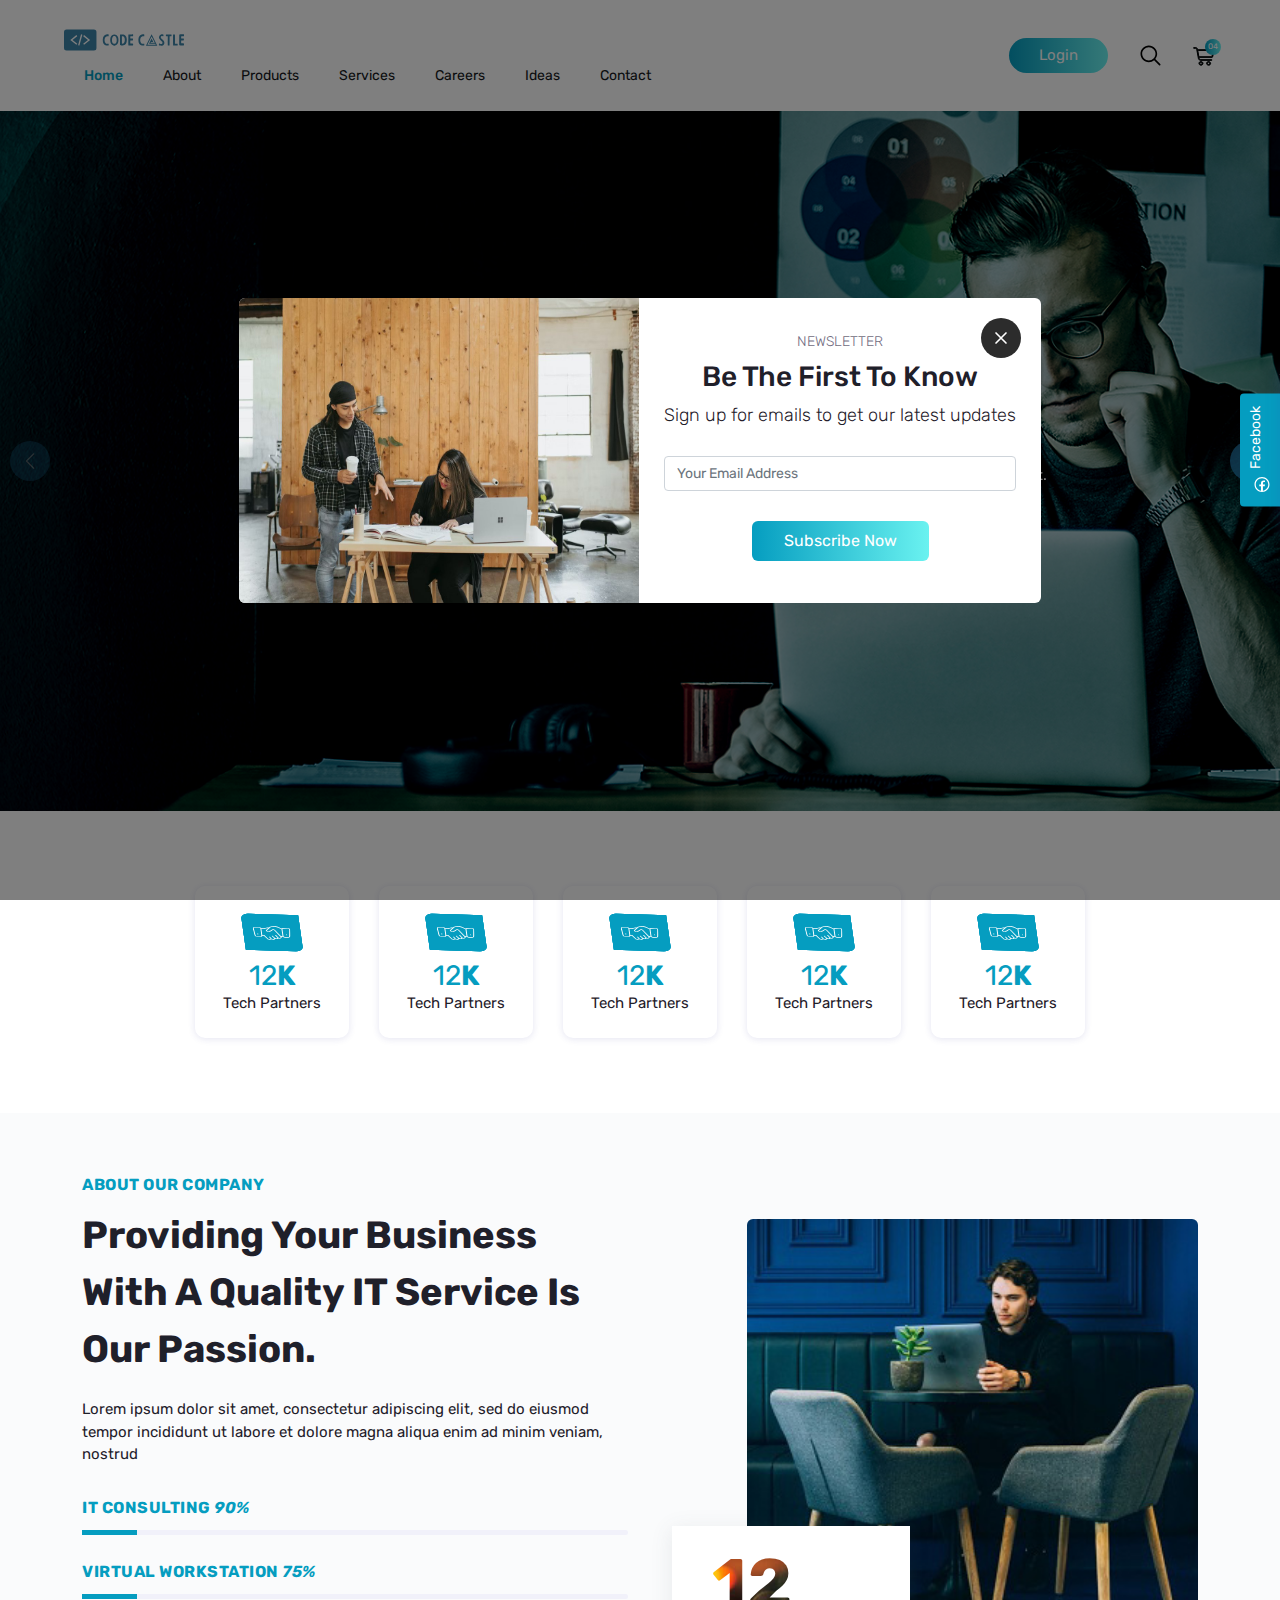
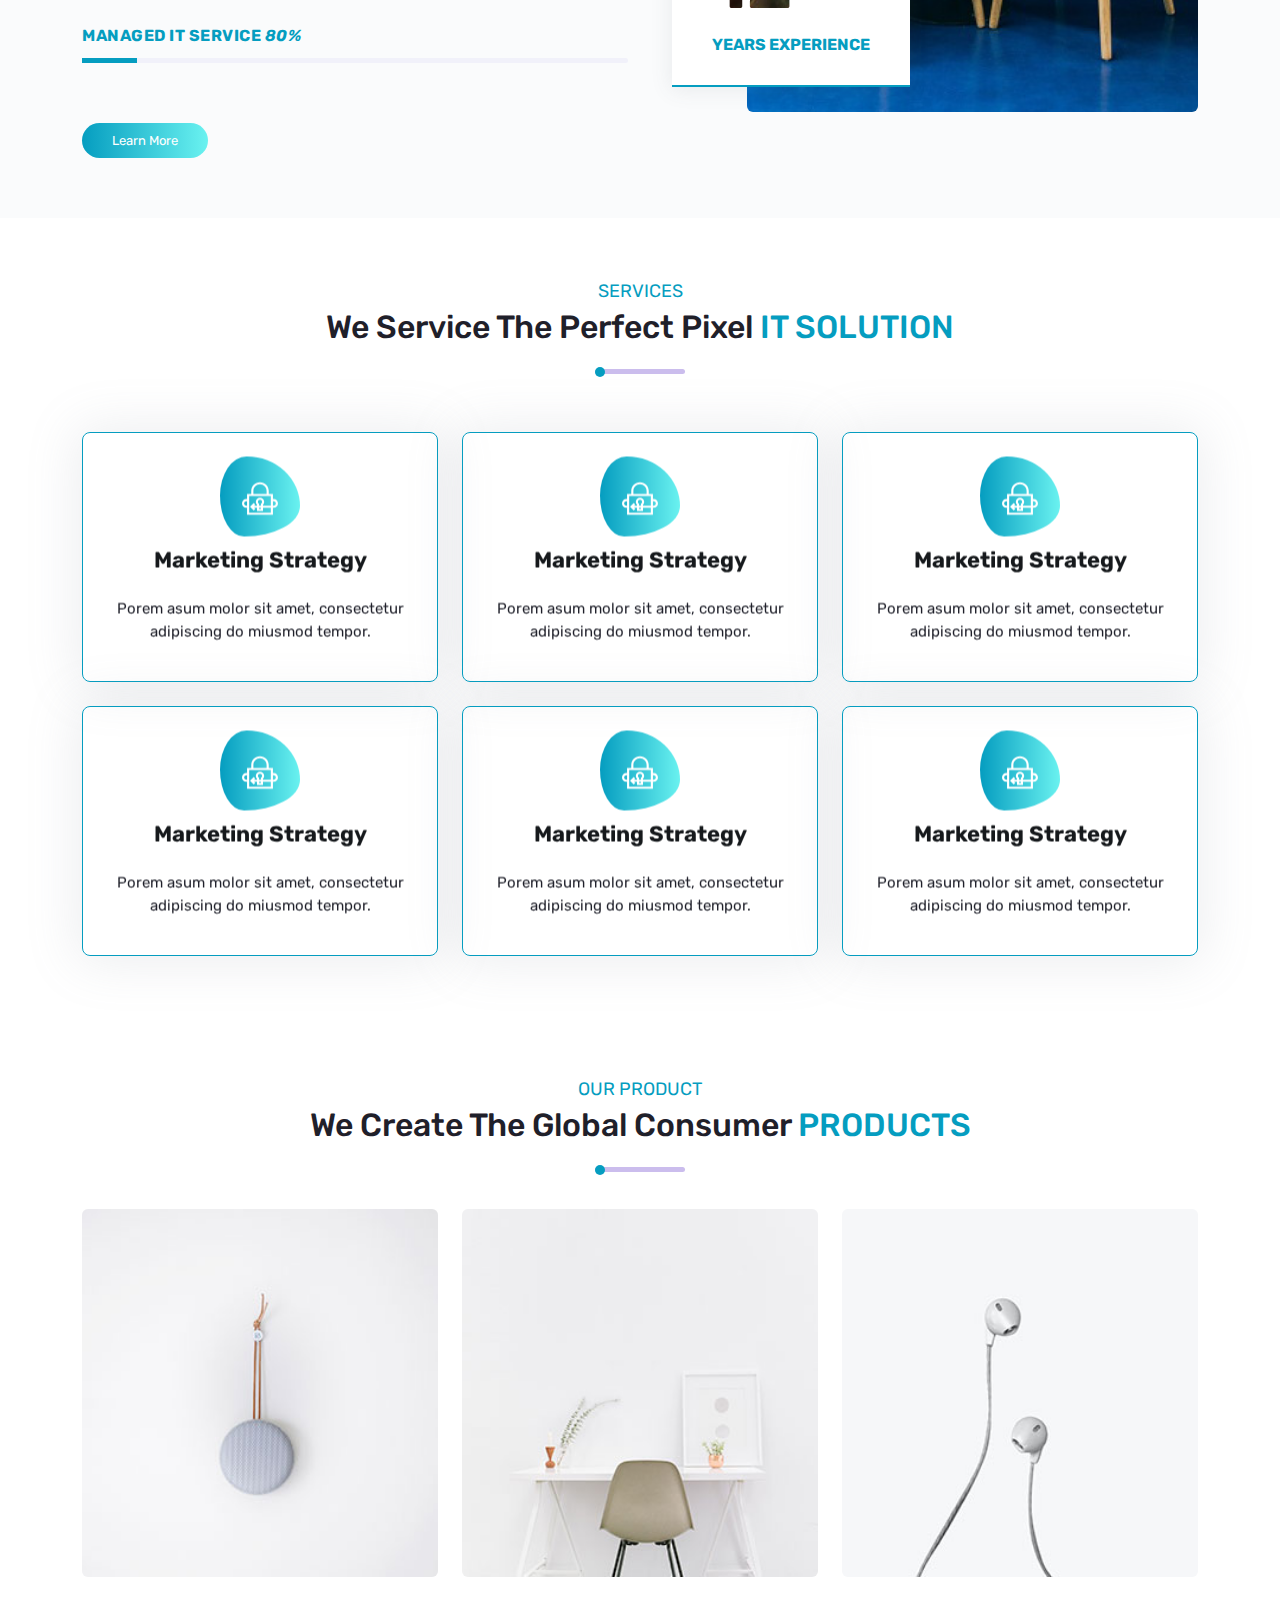
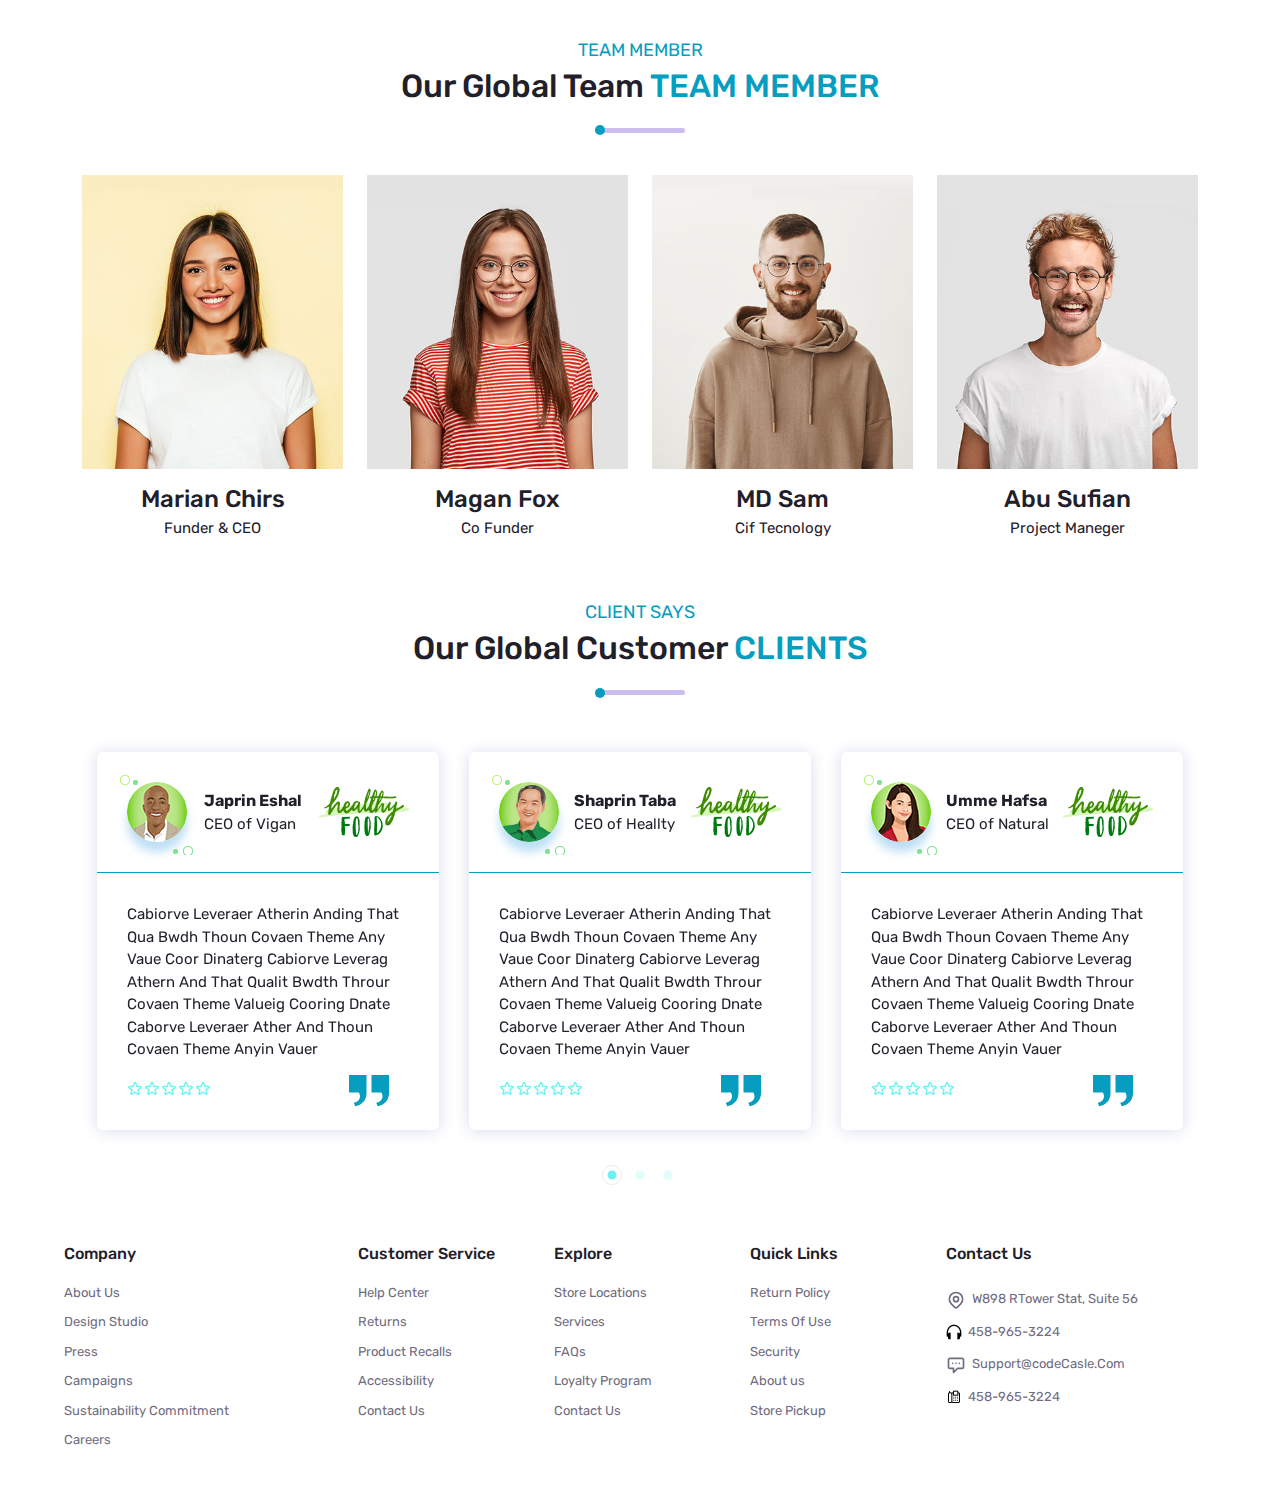
==== commit 54a31cf7: "customer review" ====
--- a/index.html
+++ b/index.html
@@ -822,7 +822,7 @@
       <div class="container">
         <div class="section-wrapper">
           <div class="row align-items-center">
-            <div class="col-lg-6 col-md-12 col-sm-12">
+            <div class="col-lg-6 col-md-12 col-sm-12 mb-4 mb-lg-0">
               <div class="about-content">
                 <div class="about-content-text">
                   <h6>About Our Company</h6>
@@ -981,7 +981,7 @@
                 </div>
               </div>
             </div>
-            <div class="col-lg-4 col-md-6 col-12">
+            <div class="col-lg-4 col-md-6 col-12 mt-4 mt-md-0">
               <div class="casle_flipbox">
                 <div class="casle_flipbox_font">
                   <div class="casle_flipbox_inner">
@@ -1072,7 +1072,7 @@
                 </div>
               </div>
             </div>
-            <div class="col-lg-4 col-md-6 col-12">
+            <div class="col-lg-4 col-md-6 col-12 mt-4 mt-lg-0">
               <div class="casle_flipbox">
                 <div class="casle_flipbox_font">
                   <div class="casle_flipbox_inner">
@@ -1467,7 +1467,7 @@
                 </div>
               </div>
             </div>
-            <div class="col-lg-4 col-md-6 col-12">
+            <div class="col-lg-4 col-md-6 col-12 mt-4 mt-md-0">
               <div class="product-item">
                 <div class="item-thumb">
                   <img src="assets/images/product/product-2.jpg" alt="" />
@@ -1480,7 +1480,7 @@
                 </div>
               </div>
             </div>
-            <div class="col-lg-4 col-md-6 col-12">
+            <div class="col-lg-4 col-md-6 col-12 mt-4 mt-lg-0">
               <div class="product-item">
                 <div class="item-thumb">
                   <img src="assets/images/product/product-3.jpg" alt="" />
@@ -1526,7 +1526,7 @@
                 <div class="team_line team_line_bottom"></div>
               </div>
             </div>
-            <div class="col-lg-3 col-md-4 col-sm-6 col-12">
+            <div class="col-lg-3 col-md-4 col-sm-6 col-12 mt-4 mt-sm-0">
               <div class="team-item">
                 <div class="item-thumb">
                   <img src="assets/images/team/team-1.jpg" alt="" />
@@ -1541,7 +1541,7 @@
                 <div class="team_line team_line_bottom"></div>
               </div>
             </div>
-            <div class="col-lg-3 col-md-4 col-sm-6 col-12">
+            <div class="col-lg-3 col-md-4 col-sm-6 col-12 mt-4 mt-md-0">
               <div class="team-item">
                 <div class="item-thumb">
                   <img src="assets/images/team/team-2.jpg" alt="" />
@@ -1556,7 +1556,7 @@
                 <div class="team_line team_line_bottom"></div>
               </div>
             </div>
-            <div class="col-lg-3 col-md-4 col-sm-6 col-12">
+            <div class="col-lg-3 col-md-4 col-sm-6 col-12 mt-4 mt-lg-0">
               <div class="team-item">
                 <div class="item-thumb">
                   <img src="assets/images/team/team-4.jpg" alt="" />
@@ -2329,8 +2329,6 @@
     <script src="assets/js/popper.min.js"></script>
     <script src="assets/js/bootstrap.min.js"></script>
     <script src="assets/js/swiper.min.js"></script>
-    <script src="assets/js/isotope-min.js"></script>
-    <script src="assets/js/imagesloaded.js"></script>
     <script src="assets/js/function.js"></script>
   </body>
 </html>
--- a/assets/sass/style.css
+++ b/assets/sass/style.css
@@ -271,9 +271,15 @@
 
 .section-header h3 {
   margin: 0;
-  line-height: 20px;
+  line-height: 32px;
   font-weight: 500;
   padding: 12px 0;
+}
+
+@media (min-width: 768px) {
+  .section-header h3 {
+    line-height: 20px;
+  }
 }
 
 .section-header h3 span {
@@ -286,6 +292,12 @@
   }
 }
 
+@media (max-width: 767px) {
+  .section-header h3 span {
+    line-height: 1.5;
+  }
+}
+
 .section-header p {
   margin: 0;
   padding-top: 16px;
@@ -294,7 +306,7 @@
 .section-header .tilt-bar {
   height: 2px;
   margin: 0 auto 5px;
-  width: 62px;
+  width: 90px;
 }
 
 .section-header .tilt-bar .tilt-bar-bg {
@@ -449,9 +461,9 @@
 }
 
 form .input-group input.form-control:focus {
-  border: 1px solid #000;
   -webkit-box-shadow: none;
           box-shadow: none;
+  border: 1px solid #059dc0;
 }
 
 form .input-group input.form-control:focus::-webkit-input-placeholder {
@@ -665,7 +677,7 @@
       flex-wrap: wrap;
 }
 
-.section-header .tilt-bar .tilt-bar-bg::before, .round-shape, .testimonial-pagination span::after, .service-area .section-wrapper .casle_flipbox .casle_flipbox_back::before, .porduct-view .primary-sidebar .sidebar-widget h5.section-title::after, .porduct-view .primary-sidebar .sidebar-widget h5.section-title::before, .testimonial-section .testimonial-slider .post-item .post-inner .post-body:after {
+.section-header .tilt-bar .tilt-bar-bg::before, .round-shape, .testimonial-pagination span::after, .service-area .section-wrapper .casle_flipbox .casle_flipbox_back::before, .porduct-view .primary-sidebar .sidebar-widget h5.section-title::after, .porduct-view .primary-sidebar .sidebar-widget h5.section-title::before, .testimonial-section .testimonial-slider .post-item .post-inner .post-body:after, .job-area .section-wrapper .job-list .list-item .brows-job-link a.applyBtn::before, .job-area .section-wrapper .job-list .list-item .tg-themetag::before, .job-area .section-wrapper .job-list .list-item .tg-themetag::after {
   position: absolute;
   content: "";
 }
@@ -1565,12 +1577,24 @@
 }
 
 .banner-area .banner-slider .swiper-wrapper .swiper-slide {
-  min-height: 700px;
+  min-height: 400px;
   background-size: cover;
   background-repeat: no-repeat;
   background-position: center center;
 }
 
+@media (min-width: 576px) {
+  .banner-area .banner-slider .swiper-wrapper .swiper-slide {
+    min-height: 550px;
+  }
+}
+
+@media (min-width: 768px) {
+  .banner-area .banner-slider .swiper-wrapper .swiper-slide {
+    min-height: 700px;
+  }
+}
+
 .banner-area .banner-slider .swiper-wrapper .swiper-slide.banner-bg1 {
   background-image: url(../../assets/images/banner/03.jpg);
 }
@@ -1588,8 +1612,22 @@
 }
 
 .banner-area .banner-slider .swiper-wrapper .swiper-slide .banner-content {
-  min-height: 700px;
-  line-height: 700px;
+  min-height: 400px;
+  line-height: 400px;
+}
+
+@media (min-width: 576px) {
+  .banner-area .banner-slider .swiper-wrapper .swiper-slide .banner-content {
+    min-height: 550px;
+    line-height: 550px;
+  }
+}
+
+@media (min-width: 768px) {
+  .banner-area .banner-slider .swiper-wrapper .swiper-slide .banner-content {
+    min-height: 700px;
+    line-height: 700px;
+  }
 }
 
 .banner-area .banner-slider .swiper-wrapper .swiper-slide .banner-content .banner-text {
@@ -1606,11 +1644,23 @@
   color: #fff;
 }
 
+@media (max-width: 575px) {
+  .banner-area .banner-slider .swiper-wrapper .swiper-slide .banner-content .banner-text h2 {
+    font-size: 32px;
+  }
+}
+
 .banner-area .banner-slider .swiper-wrapper .swiper-slide .banner-content .banner-text h3 {
   margin: 0;
   color: #fff;
 }
 
+@media (max-width: 575px) {
+  .banner-area .banner-slider .swiper-wrapper .swiper-slide .banner-content .banner-text h3 {
+    font-size: 32px;
+  }
+}
+
 .banner-area .banner-slider .swiper-wrapper .swiper-slide .banner-content .banner-text p {
   margin: 0;
   color: #fff;
@@ -1622,7 +1672,6 @@
 
 .page-breadcamp {
   min-height: 200px;
-  /* background-size: 120% 60%; */
   background-repeat: no-repeat;
   background-image: url(../../assets/images/carrer/bredcam.jpg);
 }
@@ -1630,6 +1679,7 @@
 @media (min-width: 576px) {
   .page-breadcamp {
     min-height: 300px;
+    background-size: cover;
     background-repeat: no-repeat;
     background-position: center;
   }
@@ -1662,11 +1712,17 @@
 }
 
 .page-breadcamp.style-one {
-  min-height: 300px;
+  min-height: 200px;
   text-align: center;
   background-size: cover;
   background-position: center;
-  background-image: url(../../assets/images/banner/room-bg.jpg);
+  background-image: url(../../assets/images/about/page-title-bg.jpeg);
+}
+
+@media (min-width: 576px) {
+  .page-breadcamp.style-one {
+    min-height: 300px;
+  }
 }
 
 .page-breadcamp.style-one h2 {
@@ -1678,22 +1734,19 @@
 
 .page-breadcamp.style-one .breadcamp-content {
   line-height: normal;
-  min-height: 300px;
+  min-height: 200px;
   display: -webkit-box;
   display: -ms-flexbox;
   display: flex;
-  -webkit-box-pack: center;
-      -ms-flex-pack: center;
-          justify-content: center;
   -webkit-box-align: center;
       -ms-flex-align: center;
           align-items: center;
 }
 
-.page-breadcamp.style-one .breadcamp-content ul.bread-menu {
-  -webkit-box-pack: center;
-      -ms-flex-pack: center;
-          justify-content: center;
+@media (min-width: 576px) {
+  .page-breadcamp.style-one .breadcamp-content {
+    min-height: 300px;
+  }
 }
 
 .page-breadcamp.style-one .breadcamp-content ul.bread-menu li {
@@ -1701,8 +1754,6 @@
 }
 
 .page-breadcamp.style-one .breadcamp-content ul.bread-menu li a {
-  border: 0.5px dashed;
-  border-radius: 25px;
   -webkit-transition: all 0.3s ease-in-out;
   transition: all 0.3s ease-in-out;
 }
@@ -1726,9 +1777,20 @@
   -webkit-box-align: center;
       -ms-flex-align: center;
           align-items: center;
-  -webkit-box-pack: justify;
-      -ms-flex-pack: justify;
-          justify-content: space-between;
+  -webkit-box-pack: center;
+      -ms-flex-pack: center;
+          justify-content: center;
+}
+
+.counter-area .section-wrapper ul.counter-list li {
+  margin: 15px;
+}
+
+@media (max-width: 375px) {
+  .counter-area .section-wrapper ul.counter-list li {
+    margin: 7.5px;
+    width: calc(100% / 2 - 15px);
+  }
 }
 
 .counter-area .section-wrapper ul.counter-list li .counter-item {
@@ -1778,6 +1840,12 @@
   margin: 0 30px;
   -webkit-transform: rotate(-30deg) skew(25deg);
   transform: rotate(-30deg) skew(25deg);
+}
+
+@media (max-width: 375px) {
+  .counter-area .section-wrapper ul.counter-list li .counter-item .item-icon {
+    margin: 0 20px;
+  }
 }
 
 .counter-area .section-wrapper ul.counter-list li .counter-item .item-icon span {
@@ -2009,9 +2077,15 @@
 }
 
 .about-area .section-wrapper .about-content .about-content-text h2 {
-  font-size: 38px;
+  font-size: 24px;
   font-weight: 700;
   margin-bottom: 20px;
+}
+
+@media (min-width: 576px) {
+  .about-area .section-wrapper .about-content .about-content-text h2 {
+    font-size: 38px;
+  }
 }
 
 .about-area .section-wrapper .about-content .about-content-text p {
@@ -2032,7 +2106,7 @@
 
 .about-area .section-wrapper .about-image .years-design {
   position: absolute;
-  left: -75px;
+  left: 25px;
   bottom: 25px;
   text-align: left;
   padding: 20px 40px 20px 40px;
@@ -2040,6 +2114,12 @@
   border-bottom: 2px solid #059dc0;
   -webkit-box-shadow: -1px 3px 20px 0px rgba(82, 90, 101, 0.1);
   box-shadow: -1px 3px 20px 0px rgba(82, 90, 101, 0.1);
+}
+
+@media (min-width: 576px) {
+  .about-area .section-wrapper .about-image .years-design {
+    left: -75px;
+  }
 }
 
 .about-area .section-wrapper .about-image .years-design h2 {
@@ -2981,12 +3061,14 @@
   background: #fff;
 }
 
-.testimonial-section .testimonial-slider .post-item .post-inner .post-header, .testimonial-section .testimonial-slider .post-item .post-inner .post-body {
+.testimonial-section .testimonial-slider .post-item .post-inner .post-header,
+.testimonial-section .testimonial-slider .post-item .post-inner .post-body {
   padding: 30px 10px;
 }
 
 @media (min-width: 992px) {
-  .testimonial-section .testimonial-slider .post-item .post-inner .post-header, .testimonial-section .testimonial-slider .post-item .post-inner .post-body {
+  .testimonial-section .testimonial-slider .post-item .post-inner .post-header,
+  .testimonial-section .testimonial-slider .post-item .post-inner .post-body {
     padding: 30px;
   }
 }
@@ -3067,6 +3149,1468 @@
 
 .testimonial-section .testimonial-slider .testimonial-pagination {
   margin-top: 30px;
+}
+
+.job-area {
+  padding: 60px 0;
+}
+
+.job-area .section-wrapper .search-filtter form .input-group input {
+  height: 36px;
+  width: 100%;
+  padding: 12px;
+  background: #fff;
+  -webkit-box-shadow: 0px 1px 7px rgba(46, 49, 146, 0.13);
+          box-shadow: 0px 1px 7px rgba(46, 49, 146, 0.13);
+}
+
+.job-area .section-wrapper .search-filtter form .input-group input::-webkit-input-placeholder {
+  border: 0;
+  font-size: 14px;
+}
+
+.job-area .section-wrapper .search-filtter form .input-group input:-ms-input-placeholder {
+  border: 0;
+  font-size: 14px;
+}
+
+.job-area .section-wrapper .search-filtter form .input-group input::-ms-input-placeholder {
+  border: 0;
+  font-size: 14px;
+}
+
+.job-area .section-wrapper .search-filtter form .input-group input::placeholder {
+  border: 0;
+  font-size: 14px;
+}
+
+.job-area .section-wrapper .search-filtter form .input-group select.custom-select {
+  width: 100%;
+}
+
+.job-area .section-wrapper .search-filtter form .filtter-btn button.btn {
+  width: 100%;
+  border-radius: 6px;
+  -webkit-box-pack: center;
+      -ms-flex-pack: center;
+          justify-content: center;
+}
+
+.job-area .section-wrapper .job-list .job-title h3 {
+  margin: 0;
+}
+
+.job-area .section-wrapper .job-list .list-item {
+  position: relative;
+}
+
+.job-area .section-wrapper .job-list .list-item .brows-job-list {
+  display: block;
+  text-align: center;
+  width: 100%;
+  clear: both;
+  padding: 20px;
+  -webkit-transition: 0.4s;
+  transition: 0.4s;
+  margin-top: 25px;
+  background: #fff;
+  border-radius: 6px;
+  box-shadow: 0 0 10px 0 rgba(88, 96, 109, 0.14);
+  -webkit-box-shadow: 0 0 10px 0 rgba(88, 96, 109, 0.14);
+  -moz-box-shadow: 0 0 10px 0 rgba(88, 96, 109, 0.14);
+  -webkit-box-align: center;
+      -ms-flex-align: center;
+          align-items: center;
+}
+
+@media (min-width: 768px) {
+  .job-area .section-wrapper .job-list .list-item .brows-job-list {
+    display: -webkit-box;
+    display: -ms-flexbox;
+    display: flex;
+    -webkit-box-pack: justify;
+        -ms-flex-pack: justify;
+            justify-content: space-between;
+  }
+}
+
+.job-area .section-wrapper .job-list .list-item .brows-job-list .item-fl-box {
+  width: 100%;
+  display: block;
+}
+
+@media (min-width: 768px) {
+  .job-area .section-wrapper .job-list .list-item .brows-job-list .item-fl-box {
+    display: -webkit-box;
+    display: -ms-flexbox;
+    display: flex;
+    text-align: left;
+    -webkit-box-align: center;
+        -ms-flex-align: center;
+            align-items: center;
+  }
+}
+
+.job-area .section-wrapper .job-list .list-item .brows-job-list .item-fl-box .brows-job-company-img {
+  margin: 0;
+  margin-right: 15px;
+  display: table;
+}
+
+.job-area .section-wrapper .job-list .list-item .brows-job-list .item-fl-box .brows-job-company-img {
+  width: 75px;
+  height: 75px;
+  display: inline-block;
+  background: #f4f5f7;
+  vertical-align: middle;
+  border-radius: 50%;
+  line-height: 75px;
+}
+
+.job-area .section-wrapper .job-list .list-item .brows-job-list .item-fl-box .brows-job-company-img img {
+  margin: 0 auto;
+  width: 100%;
+  height: auto;
+  vertical-align: middle;
+  display: inline-block;
+}
+
+.job-area .section-wrapper .job-list .list-item .brows-job-list .item-fl-box .brows-job-position {
+  padding: 0;
+}
+
+.job-area .section-wrapper .job-list .list-item .brows-job-list .item-fl-box .brows-job-position h3 {
+  font-size: 17px;
+  padding: 0;
+  margin-bottom: 5px;
+  line-height: 1.4;
+  position: relative;
+  width: auto;
+  display: inline-block;
+}
+
+.job-area .section-wrapper .job-list .list-item .brows-job-list .item-fl-box .brows-job-position h3 a {
+  font-weight: 500;
+}
+
+.job-area .section-wrapper .job-list .list-item .brows-job-list .item-fl-box .brows-job-position p span {
+  margin-top: 12px;
+}
+
+.job-area .section-wrapper .job-list .list-item .brows-job-list .item-fl-box .brows-job-position p .brows-job-sallery {
+  margin-right: 0;
+}
+
+.job-area .section-wrapper .job-list .list-item .brows-job-list .item-fl-box .brows-job-position p .brows-job-sallery i {
+  margin-right: 10px;
+}
+
+.job-area .section-wrapper .job-list .list-item .brows-job-list .item-fl-box .brows-job-position p .job-type {
+  padding: 3px 12px;
+  color: #11b719;
+  margin-left: 10px;
+  border-radius: 2px;
+  text-transform: capitalize;
+  font-size: 13px;
+}
+
+.job-area .section-wrapper .job-list .list-item .brows-job-list .item-fl-box .brows-job-position p .job-type.bg-trans-success {
+  background: rgba(15, 183, 107, 0.12) !important;
+}
+
+.job-area .section-wrapper .job-list .list-item .brows-job-list .brows-job-location {
+  margin-top: 23px;
+}
+
+.job-area .section-wrapper .job-list .list-item .brows-job-list .brows-job-location p {
+  font-size: 18px;
+}
+
+.job-area .section-wrapper .job-list .list-item .brows-job-list .brows-job-location p i {
+  font-size: 16px;
+  margin-right: 10px;
+}
+
+.job-area .section-wrapper .job-list .list-item .brows-job-list .brows-job-sallery {
+  margin-left: 15px;
+}
+
+.job-area .section-wrapper .job-list .list-item .brows-job-link a.applyBtn {
+  font-size: 14px;
+  padding: 14px 20px;
+  letter-spacing: 0.5px;
+  text-shadow: none;
+  border-radius: 6px;
+  position: relative;
+  border-left: 2px solid #059dc0;
+  -webkit-box-shadow: 0 2px 8px rgba(102, 103, 107, 0.15);
+          box-shadow: 0 2px 8px rgba(102, 103, 107, 0.15);
+}
+
+.job-area .section-wrapper .job-list .list-item .brows-job-link a.applyBtn span {
+  color: #000;
+  font-size: 14px;
+  z-index: 1;
+  position: relative;
+  -webkit-transition: all 0.3s ease-in-out;
+  transition: all 0.3s ease-in-out;
+}
+
+@media (min-width: 768px) {
+  .job-area .section-wrapper .job-list .list-item .brows-job-link a.applyBtn span {
+    font-size: 12px;
+  }
+}
+
+@media (min-width: 992px) {
+  .job-area .section-wrapper .job-list .list-item .brows-job-link a.applyBtn span {
+    font-size: 14px;
+  }
+}
+
+.job-area .section-wrapper .job-list .list-item .brows-job-link a.applyBtn:hover::before {
+  width: 100%;
+}
+
+.job-area .section-wrapper .job-list .list-item .brows-job-link a.applyBtn:hover span {
+  color: #fff;
+}
+
+.job-area .section-wrapper .job-list .list-item .brows-job-link a.applyBtn::before {
+  left: 0;
+  bottom: 0;
+  width: 0;
+  height: 100%;
+  border-radius: 6px;
+  background-color: #059dc0;
+  -webkit-transition: 0.4s;
+  transition: 0.4s;
+}
+
+.job-area .section-wrapper .job-list .list-item .tg-themetag {
+  top: 7px;
+  left: -5px;
+  z-index: 2;
+  color: #fff;
+  font-size: 10px;
+  font-weight: 500;
+  line-height: 10px;
+  position: absolute;
+  background: #ff526c;
+  padding: 5px 3px 3px 10px;
+  text-transform: uppercase;
+}
+
+.job-area .section-wrapper .job-list .list-item .tg-themetag::before {
+  height: 0;
+  width: 0;
+  top: 0;
+  left: 100%;
+  border-top: 9px solid transparent;
+  border-bottom: 9px solid transparent;
+  border-left: 10px solid #ff526c;
+}
+
+.job-area .section-wrapper .job-list .list-item .tg-themetag::after {
+  height: 0;
+  width: 0;
+  top: 100%;
+  left: 0;
+  border-top: 5px solid #eb344f;
+  border-left: 5px solid transparent;
+}
+
+.office-location {
+  padding: 60px 0;
+}
+
+.office-location .section-wrapper {
+  padding-top: 40px;
+}
+
+.office-location .section-wrapper .contact-info-des {
+  background: #fff;
+  margin-top: 30px;
+  padding: 45px 20px;
+  text-align: center;
+  border-radius: 5px;
+  position: relative;
+  border-top: 2px solid #059dc0;
+  -webkit-box-shadow: 0px 1px 11px rgba(51, 73, 167, 0.13);
+          box-shadow: 0px 1px 11px rgba(51, 73, 167, 0.13);
+}
+
+.office-location .section-wrapper .contact-info-des h5 {
+  margin: 0;
+  font-size: 20px;
+  font-weight: 500;
+  margin-bottom: 10px;
+}
+
+.office-location .section-wrapper .contact-info-des p {
+  margin: 0;
+  font-size: 15px;
+  color: #5f5f5f;
+  font-weight: 400;
+  margin-bottom: 12px;
+}
+
+.office-location .section-wrapper .contact-info-des a {
+  color: #000;
+  font-size: 16px;
+  font-weight: 400;
+  letter-spacing: 1.5px;
+  display: block;
+  line-height: 1.5;
+  text-decoration: none;
+}
+
+.contacts-area {
+  padding: 60px 0;
+  background: #fafbfc;
+}
+
+.contacts-area .section-wrapper {
+  padding-top: 40px;
+}
+
+.contacts-area .section-wrapper form {
+  margin: 0 auto;
+  max-width: 800px;
+}
+
+.contacts-area .section-wrapper form .input-group input {
+  border: 0;
+  height: 44px;
+  border-radius: 4px;
+  -webkit-box-shadow: 0px 1px 7px rgba(46, 49, 146, 0.13);
+          box-shadow: 0px 1px 7px rgba(46, 49, 146, 0.13);
+}
+
+.contacts-area .section-wrapper form .input-group input::-webkit-input-placeholder {
+  font-size: 14px;
+  color: #333;
+}
+
+.contacts-area .section-wrapper form .input-group input:-ms-input-placeholder {
+  font-size: 14px;
+  color: #333;
+}
+
+.contacts-area .section-wrapper form .input-group input::-ms-input-placeholder {
+  font-size: 14px;
+  color: #333;
+}
+
+.contacts-area .section-wrapper form .input-group input::placeholder {
+  font-size: 14px;
+  color: #333;
+}
+
+.contacts-area .section-wrapper form .input-btn {
+  margin-top: 30px;
+}
+
+.contacts-area .section-wrapper form .input-btn button.btn {
+  border-radius: 6px;
+}
+
+.pricing-section {
+  padding: 60px 0;
+}
+
+.pricing-section .pricing-tabs {
+  padding-top: 40px;
+  position: relative;
+  z-index: 2;
+}
+
+.pricing-section .pricing-tabs .tab {
+  position: relative;
+  display: none;
+}
+
+.pricing-section .pricing-tabs .tab.active-tab {
+  display: block;
+}
+
+.pricing-section .pricing-tabs .tab.active-tab .price-block {
+  -webkit-transform: rotateY(0deg) !important;
+          transform: rotateY(0deg) !important;
+}
+
+.pricing-section .pricing-tabs .price-block {
+  position: relative;
+  margin-bottom: 30px;
+  transition: all 900ms ease;
+  -moz-transition: all 900ms ease;
+  -webkit-transition: all 900ms ease;
+  -ms-transition: all 900ms ease;
+  -o-transition: all 900ms ease;
+  -webkit-transform: rotateY(90deg);
+          transform: rotateY(90deg);
+}
+
+.pricing-section .pricing-tabs .price-block .inner-box {
+  position: relative;
+  text-align: center;
+  padding: 50px 45px 85px;
+  border-radius: 9px;
+  overflow: hidden;
+  border: 1px solid #4660dd;
+  background-color: #ffffff;
+}
+
+.pricing-section .pricing-tabs .price-block .inner-box .title {
+  position: relative;
+  font-size: 16px;
+  color: #ffffff;
+  z-index: 1;
+  font-weight: 500;
+  border-radius: 50px;
+  display: inline-block;
+  padding: 10px 30px;
+  background: #ff0300;
+  text-transform: capitalize;
+  font-family: "Poppins", sans-serif;
+  background: -webkit-gradient(linear, left top, right top, from(#059dc0), to(#6af2f0));
+  background: linear-gradient(to right, #059dc0, #6af2f0);
+}
+
+.pricing-section .pricing-tabs .price-block .inner-box .price {
+  position: relative;
+  font-size: 48px;
+  font-weight: 500;
+  color: #222222;
+  line-height: 1em;
+  margin-top: 30px;
+  padding-bottom: 20px;
+  border-bottom: 1px solid #bbbbbb;
+  font-family: "Poppins", sans-serif;
+}
+
+.pricing-section .pricing-tabs .price-block .inner-box ul.price-list {
+  position: relative;
+  margin-top: 35px;
+  margin-bottom: 30px;
+}
+
+.pricing-section .pricing-tabs .price-block .inner-box ul.price-list li {
+  position: relative;
+  color: #555555;
+  font-size: 16px;
+  font-weight: 400;
+  margin-bottom: 12px;
+}
+
+.pricing-section .pricing-tabs .price-block .inner-box ul.price-list li:last-child {
+  margin-bottom: 0;
+}
+
+.pricing-section .pricing-tabs .price-block .inner-box .theme-btn:hover {
+  color: #fff;
+}
+
+.pricing-section .pricing-tabs .price-block .inner-box .theme-btn:hover::before {
+  opacity: 1;
+  -webkit-transform: scale(1, 1);
+          transform: scale(1, 1);
+}
+
+.pricing-section .pricing-tabs .price-block .inner-box .theme-btn:hover.btn-style-six .txt {
+  color: #fff;
+}
+
+.pricing-section .pricing-tabs .price-block .inner-box .theme-btn.btn-style-five {
+  position: relative;
+  display: inline-block;
+  font-size: 16px;
+  line-height: 30px;
+  color: #ffffff;
+  padding: 14px 44px;
+  font-weight: 400;
+  overflow: hidden;
+  border-radius: 6px;
+  overflow: hidden;
+  text-transform: capitalize;
+  background: #6917b4;
+  background: -webkit-gradient(linear, left top, right top, from(#6917b4), to(#d54be1));
+  background: linear-gradient(to right, #6917b4 0%, #d54be1 100%);
+}
+
+.pricing-section .pricing-tabs .price-block .inner-box .theme-btn.btn-style-five::before {
+  background: #6917b4;
+  background: -webkit-gradient(linear, right top, left top, from(#6917b4), to(#d54be1));
+  background: linear-gradient(to left, #6917b4 0%, #d54be1 100%);
+}
+
+.pricing-section .pricing-tabs .price-block .inner-box .theme-btn.btn-style-six {
+  position: relative;
+  display: inline-block;
+  font-size: 16px;
+  line-height: 30px;
+  color: #6615b3;
+  padding: 14px 44px;
+  font-weight: 400;
+  overflow: hidden;
+  border-radius: 6px;
+  overflow: hidden;
+  text-transform: capitalize;
+  background: #ffffff;
+}
+
+.pricing-section .pricing-tabs .price-block .inner-box .theme-btn.btn-style-six::before {
+  background: #6917b4;
+  background: -webkit-gradient(linear, right top, left top, from(#6917b4), to(#d54be1));
+  background: linear-gradient(to left, #6917b4 0%, #d54be1 100%);
+}
+
+.pricing-section .pricing-tabs .price-block .inner-box .theme-btn.btn-style-three {
+  position: relative;
+  display: inline-block;
+  font-size: 16px;
+  line-height: 30px;
+  color: #ffffff;
+  padding: 14px 44px;
+  font-weight: 400;
+  overflow: hidden;
+  border-radius: 6px;
+  overflow: hidden;
+  background: #ea3368;
+  text-transform: capitalize;
+  background: -webkit-gradient(linear, left top, right top, from(#ea3368), to(#fd8b56));
+  background: linear-gradient(to right, #ea3368 0%, #fd8b56 100%);
+}
+
+.pricing-section .pricing-tabs .price-block .inner-box .theme-btn.btn-style-three::before {
+  background: #ea3368;
+  background: -webkit-gradient(linear, right top, left top, from(#ea3368), to(#fd8b56));
+  background: linear-gradient(to left, #ea3368 0%, #fd8b56 100%);
+}
+
+.pricing-section .pricing-tabs .price-block .inner-box .theme-btn::before {
+  position: absolute;
+  content: "";
+  top: 0;
+  left: 0;
+  width: 100%;
+  height: 100%;
+  z-index: 1;
+  opacity: 0;
+  -webkit-transition: all 0.4s;
+  transition: all 0.4s;
+  -webkit-transform: scale(0.2, 1);
+  transform: scale(0.2, 1);
+}
+
+.pricing-section .pricing-tabs .price-block .inner-box .theme-btn .txt {
+  position: relative;
+  z-index: 1;
+}
+
+.pricing-section .pricing-tabs .price-block .inner-box .price-pattern-layer {
+  position: absolute;
+  left: 0px;
+  bottom: 0px;
+  right: 0px;
+  height: 44px;
+  -webkit-animation: 35s linear 0s infinite normal none running slide;
+          animation: 35s linear 0s infinite normal none running slide;
+}
+
+.pricing-section .pricing-tabs .price-block.active .inner-box {
+  border: none;
+  background: #151ab2;
+  background: -moz-linear-gradient(to right, #2fd3badb 0%, #3ba9c7 100%);
+  -webkit-transform: scaleY(1.1);
+          transform: scaleY(1.1);
+  background: -webkit-gradient(linear, left top, right top, from(#2fd3badb), to(#3ba9c7));
+  background: linear-gradient(to right, #2fd3badb 0%, #3ba9c7 100%);
+}
+
+.pricing-section .pricing-tabs .price-block.active .inner-box .price {
+  color: #fff;
+}
+
+.pricing-section .pricing-tabs .price-block.active .inner-box .price-list li {
+  color: #fff;
+}
+
+.pricing-section .buttons-outer {
+  text-align: center;
+}
+
+.pricing-section .tab-buttons {
+  position: relative;
+  overflow: hidden;
+  text-align: center;
+  border-radius: 5px;
+  margin-top: 30px;
+  display: inline-block;
+  background-color: #ffffff;
+  -webkit-box-shadow: 0px 0px 15px rgba(0, 0, 0, 0.1);
+          box-shadow: 0px 0px 15px rgba(0, 0, 0, 0.1);
+}
+
+.pricing-section .tab-buttons .tab-btn {
+  position: relative;
+  color: #777777;
+  font-size: 18px;
+  font-weight: 400;
+  float: left;
+  cursor: pointer;
+  padding: 12px 40px;
+  border-radius: 5px;
+  background-color: #ffffff;
+  -webkit-transition: all 300ms ease;
+  transition: all 300ms ease;
+}
+
+@media (min-width: 576px) {
+  .pricing-section .tab-buttons .tab-btn {
+    padding: 16px 48px;
+  }
+}
+
+.pricing-section .tab-buttons .tab-btn.active-btn {
+  color: #ffffff;
+  background: #ff0300;
+  background: -webkit-gradient(linear, left top, right top, from(#ff0300), to(#ff8f00));
+  background: linear-gradient(to right, #ff0300 0%, #ff8f00 100%);
+}
+
+.service-details {
+  padding: 60px 0;
+}
+
+.service-details .section-wrapper {
+  padding-top: 40px;
+}
+
+.service-details .section-wrapper .service-slider {
+  overflow: x;
+}
+
+.service-details .section-wrapper .service-slider .swiper-wrapper .swiper-slide .service-thumb {
+  position: relative;
+}
+
+.service-details .section-wrapper .service-slider .swiper-wrapper .swiper-slide .service-thumb:hover .thumb-text {
+  bottom: 10px;
+}
+
+.service-details .section-wrapper .service-slider .swiper-wrapper .swiper-slide .service-thumb:hover .thumb-text h4 {
+  opacity: 1;
+  visibility: visible;
+  -webkit-transform: translateY(0px);
+          transform: translateY(0px);
+  -webkit-transition-delay: 0.3s;
+          transition-delay: 0.3s;
+}
+
+.service-details .section-wrapper .service-slider .swiper-wrapper .swiper-slide .service-thumb:hover .thumb-text button.btn {
+  opacity: 1;
+  visibility: visible;
+  -webkit-transform: translateY(0px);
+          transform: translateY(0px);
+  -webkit-transition-delay: 0.3s;
+          transition-delay: 0.3s;
+}
+
+.service-details .section-wrapper .service-slider .swiper-wrapper .swiper-slide .service-thumb img {
+  border-radius: 6px;
+}
+
+.service-details .section-wrapper .service-slider .swiper-wrapper .swiper-slide .service-thumb .thumb-text {
+  position: absolute;
+  bottom: -200px;
+  left: 50%;
+  padding: 12px;
+  width: calc(100% - 10%);
+  border-radius: 6px;
+  background: #fff;
+  -webkit-transform: translateX(-50%);
+          transform: translateX(-50%);
+  -webkit-transition: all 0.3s ease-in-out;
+  transition: all 0.3s ease-in-out;
+}
+
+.service-details .section-wrapper .service-slider .swiper-wrapper .swiper-slide .service-thumb .thumb-text h4 {
+  margin: 0;
+  color: #000;
+  font-weight: 500;
+  padding-bottom: 6px;
+  opacity: 0;
+  visibility: hidden;
+  -webkit-transform: translateX(-15px);
+  transform: translateX(-15px);
+  -webkit-transition: all 0.3s ease-in-out;
+  transition: all 0.3s ease-in-out;
+}
+
+.service-details .section-wrapper .service-slider .swiper-wrapper .swiper-slide .service-thumb .thumb-text button.btn {
+  border-radius: 6px;
+  opacity: 0;
+  visibility: hidden;
+  -webkit-transform: translateX(15px);
+  transform: translateX(15px);
+  -webkit-transition: all 0.3s ease-in-out;
+  transition: all 0.3s ease-in-out;
+}
+
+.service-details .section-wrapper .service-steps {
+  padding-top: 40px;
+}
+
+.service-details .section-wrapper .service-steps h3 {
+  margin: 0;
+  font-weight: 500;
+  font-size: 26px;
+  padding-bottom: 12px;
+}
+
+.service-details .section-wrapper .service-steps .step-item h4 {
+  margin: 0;
+  font-size: 18px;
+  font-weight: 500;
+}
+
+.service-details .section-wrapper .service-steps .step-item p {
+  margin: 0;
+  font-weight: 300;
+}
+
+.service-details .section-wrapper .service-steps .step-item p strong {
+  font-weight: 500;
+}
+
+.service-details .section-wrapper .service-steps.service-benefits .ben-thumb {
+  height: 500px;
+  background-size: cover;
+  background-position: center;
+  background-image: url(../../assets/images/service/service-it.avif);
+}
+
+.job-details {
+  padding: 60px 0;
+}
+
+.job-details .card-jobs {
+  border-radius: 10px;
+  background-color: #fff;
+  padding: 30px 30px;
+  border: 1px solid rgba(181, 181, 181, 0.2);
+  -webkit-box-shadow: 0px 1px 11px rgba(51, 73, 167, 0.13);
+          box-shadow: 0px 1px 11px rgba(51, 73, 167, 0.13);
+}
+
+@media (min-width: 576px) {
+  .job-details .card-jobs {
+    padding: 26px 50px;
+  }
+}
+
+.job-details .card-jobs .card-jobs__content h2.card-jobs__content__heading {
+  margin: 0;
+  font-weight: 500;
+}
+
+@media (min-width: 576px) {
+  .job-details .card-jobs .card-jobs__content h2.card-jobs__content__heading {
+    font-size: 36px;
+  }
+}
+
+.job-details .card-jobs .card-jobs__content ul.card-jobs__content__details li {
+  margin-right: 12px;
+}
+
+.job-details .card-jobs .card-job__btn button.btn {
+  padding: 9px 36px;
+}
+
+@media (min-width: 992px) {
+  .job-details .career-deatils__content {
+    margin-right: 65px;
+  }
+}
+
+.job-details .career-deatils__content .career-details-box {
+  padding-top: 10px;
+}
+
+.job-details .career-deatils__content .career-details-box .btn {
+  width: 243px;
+  border-radius: 8px;
+  padding: 10px 36px;
+  -webkit-box-pack: center;
+      -ms-flex-pack: center;
+          justify-content: center;
+}
+
+@media (min-width: 992px) {
+  .job-details .career-deatils__content .career-details-box {
+    padding-top: 45px;
+  }
+}
+
+.job-details .career-deatils__content__heading {
+  font-size: 24px;
+  font-weight: 500;
+  letter-spacing: normal;
+  line-height: 40px;
+  color: #000;
+  margin-bottom: 20px;
+}
+
+.job-details .career-deatils__content__text {
+  font-size: 18px;
+  font-weight: 400;
+  letter-spacing: normal;
+  line-height: 32px;
+  color: #000;
+}
+
+.job-details .career-deatils__content__list {
+  padding: 0;
+  margin: 0;
+}
+
+.job-details .career-deatils__content__list li {
+  font-size: 18px;
+  font-weight: 400;
+  letter-spacing: normal;
+  line-height: 32px;
+  list-style: none;
+  padding-left: 25px;
+  position: relative;
+  margin-bottom: 15px;
+}
+
+.job-details .career-deatils__content__list li:before {
+  content: "";
+  position: absolute;
+  left: 0;
+  top: 12px;
+  width: 8px;
+  height: 8px;
+  border-radius: 50%;
+  display: inline-block;
+  background-color: #059dc0;
+}
+
+.job-details .pormo--inner-career {
+  -webkit-box-shadow: 0 44px 74px rgba(37, 55, 63, 0.1);
+          box-shadow: 0 44px 74px rgba(37, 55, 63, 0.1);
+  background-color: #e4f2f0;
+  padding-top: 65px;
+  padding-bottom: 65px;
+}
+
+.job-details .pormo--inner-career .newsletter--inner-career {
+  margin: 0 13px;
+}
+
+.job-details .pormo--inner-career .promo-content .section-title__heading {
+  font-size: 28px;
+  font-weight: 500;
+  letter-spacing: normal;
+  line-height: 1.5;
+  margin-bottom: 35px;
+  color: #059dc0;
+}
+
+@media (min-width: 768px) {
+  .job-details .pormo--inner-career .promo-content .section-title__heading {
+    font-size: 30px;
+  }
+}
+
+@media (min-width: 992px) {
+  .job-details .pormo--inner-career .promo-content .section-title__heading {
+    font-size: 36px;
+  }
+}
+
+.job-details .pormo--inner-career .promo-content .section-title__description {
+  font-size: 16px;
+  font-weight: 400;
+  letter-spacing: normal;
+  line-height: 1.777777;
+  margin-top: 15px;
+  color: rgba(0, 0, 0, 0.5);
+}
+
+@media (min-width: 992px) {
+  .job-details .pormo--inner-career .promo-content .section-title__description {
+    font-size: 18px;
+  }
+}
+
+.project-area {
+  padding: 60px 0;
+}
+
+.project-area .project-list {
+  text-align: center;
+  margin-top: 25px;
+}
+
+.project-area .project-list ul.nav {
+  margin: 0;
+  display: -webkit-box;
+  display: -ms-flexbox;
+  display: flex;
+  -ms-flex-wrap: wrap;
+      flex-wrap: wrap;
+  -webkit-box-pack: center;
+      -ms-flex-pack: center;
+          justify-content: center;
+  position: relative;
+}
+
+.project-area .project-list ul.nav li {
+  display: inline-block;
+  font-size: 16px;
+  font-weight: 500;
+  text-transform: capitalize;
+  margin: 6px;
+  padding: 10px 12px;
+  background-color: #fff;
+  cursor: pointer;
+  border-radius: 6px;
+  -webkit-box-shadow: 0px 5px 30px 0px rgba(148, 146, 245, 0.15);
+  box-shadow: 0px 5px 30px 0px rgba(148, 146, 245, 0.15);
+  -webkit-transition: all 0.4s ease 0s;
+  transition: all 0.4s ease 0s;
+  -webkit-transition: all 0.5s ease-in-out 0s;
+  transition: all 0.5s ease-in-out 0s;
+}
+
+@media (min-width: 576px) {
+  .project-area .project-list ul.nav li {
+    padding: 10px 25px;
+  }
+}
+
+.project-area .project-list ul.nav li.filter-active {
+  color: #fff;
+  background-color: #059dc0;
+  -webkit-transition: all 0.5s ease-in-out 0s;
+  transition: all 0.5s ease-in-out 0s;
+}
+
+.project-area .project-grid {
+  width: 100%;
+  margin-top: 30px;
+  display: inline-block;
+}
+
+.project-area .project-grid .project-grid-item {
+  width: 100%;
+}
+
+@media (min-width: 576px) {
+  .project-area .project-grid .project-grid-item {
+    width: calc(100% / 2);
+  }
+}
+
+@media (min-width: 768px) {
+  .project-area .project-grid .project-grid-item {
+    width: calc(100% / 3);
+  }
+}
+
+@media (min-width: 992px) {
+  .project-area .project-grid .project-grid-item {
+    width: calc(100% / 4);
+  }
+}
+
+.project-area .project-grid .project-grid-item .project-item {
+  display: block;
+  margin: 10px;
+  overflow: hidden;
+  position: relative;
+}
+
+.project-area .project-grid .project-grid-item .project-item img {
+  width: 100%;
+  border-radius: 4px;
+}
+
+.project-area .project-grid .project-grid-item .project-item:hover .item-text {
+  bottom: 10px;
+  opacity: 1;
+  visibility: visible;
+}
+
+.project-area .project-grid .project-grid-item .project-item:hover .item-text p {
+  opacity: 1;
+  visibility: visible;
+  -webkit-transform: translateY(0px);
+  transform: translateY(0px);
+  -webkit-transition-delay: 0.3s;
+  transition-delay: 0.3s;
+}
+
+.project-area .project-grid .project-grid-item .project-item:hover .item-text h3 {
+  opacity: 1;
+  visibility: visible;
+  -webkit-transform: translateY(0px);
+  transform: translateY(0px);
+  -webkit-transition-delay: 0.3s;
+  transition-delay: 0.3s;
+}
+
+.project-area .project-grid .project-grid-item .project-item .item-text {
+  position: absolute;
+  left: 10px;
+  right: 10px;
+  bottom: -20px;
+  z-index: 2;
+  opacity: 0;
+  visibility: hidden;
+  padding: 20px 20px;
+  background-color: #fff;
+  -webkit-transition: all 0.3s ease-out 0s;
+  transition: all 0.3s ease-out 0s;
+}
+
+.project-area .project-grid .project-grid-item .project-item .item-text p {
+  color: #059dc0;
+  font-size: 14px;
+  font-weight: 700;
+  margin-bottom: 0;
+  opacity: 0;
+  visibility: hidden;
+  -webkit-transform: translateX(-15px);
+  transform: translateX(-15px);
+  -webkit-transition: all 0.4s;
+  transition: all 0.4s;
+}
+
+.project-area .project-grid .project-grid-item .project-item .item-text h3 {
+  margin: 0;
+  color: #1b1b1b;
+  font-size: 18px;
+  font-weight: 700;
+  margin-top: 5px;
+  margin-bottom: 0;
+  opacity: 0;
+  visibility: hidden;
+  -webkit-transform: translateX(15px);
+  transform: translateX(15px);
+  -webkit-transition: all 0.4s;
+  transition: all 0.4s;
+}
+
+.project-area .project-grid .project-grid-item .project-item .item-text h3 a {
+  text-decoration: none;
+  -webkit-transition: 0.4s;
+  transition: 0.4s;
+  outline: 0 !important;
+  color: #0b0b31;
+}
+
+.resume-area {
+  padding: 60px 0;
+}
+
+.resume-area .alert {
+  background: rgba(16, 135, 235, 0.1);
+  border: 1px solid #e0e0e0;
+  border-radius: 0;
+}
+
+.resume-area .alert.alert-type-1 {
+  padding: 20px 20px 20px 30px;
+}
+
+.resume-area .alert.alert-type-1 .alert-inner {
+  display: -webkit-box;
+  display: -ms-flexbox;
+  display: flex;
+  -webkit-box-align: center;
+      -ms-flex-align: center;
+          align-items: center;
+  -webkit-box-pack: justify;
+      -ms-flex-pack: justify;
+          justify-content: space-between;
+  -ms-flex-wrap: wrap;
+      flex-wrap: wrap;
+  margin-bottom: -20px;
+  margin-left: -20px;
+}
+
+.resume-area .alert.alert-type-1 .alert-inner * {
+  display: inline-block;
+  margin-top: 0;
+  margin-bottom: 20px;
+  margin-left: 20px;
+}
+
+.resume-area .alert.alert-type-1 .alert-inner .alert-main {
+  max-width: 595px;
+  letter-spacing: 0.025em;
+  color: #151515;
+}
+
+@media (min-width: 768px) {
+  .resume-area .alert.alert-type-1 .alert-inner .alert-main {
+    font-size: 16px;
+    line-height: 1.5;
+  }
+}
+
+.resume-area .alert.alert-type-1 .alert-inner .alert-main p {
+  margin: 0;
+}
+
+.resume-area .block-form {
+  margin-top: 50px;
+}
+
+@media (min-width: 768px) {
+  .resume-area .block-form {
+    margin-top: 65px;
+  }
+}
+
+.resume-area .block-form h4 {
+  font-size: 24px;
+  font-weight: 400;
+}
+
+.resume-area .block-form hr {
+  margin-top: 15px;
+}
+
+.resume-area .block-form .acuity-form {
+  margin-top: 35px;
+}
+
+.resume-area .block-form .acuity-form .form-wrap {
+  position: relative;
+}
+
+.resume-area .block-form .acuity-form .form-wrap .form-label-outside {
+  margin-bottom: 6px;
+  color: #151515;
+  cursor: pointer;
+  font-weight: 400;
+  letter-spacing: 0.025em;
+  display: inline-block;
+}
+
+@media (min-width: 768px) {
+  .resume-area .block-form .acuity-form .form-wrap .form-label-outside {
+    position: static;
+    -webkit-transform: none;
+            transform: none;
+  }
+}
+
+.resume-area .block-form .acuity-form .form-wrap .form-wrap-inner {
+  margin-bottom: 16px;
+  position: relative;
+}
+
+.resume-area .block-form .acuity-form .form-wrap .form-wrap-inner input.form-input,
+.resume-area .block-form .acuity-form .form-wrap .form-wrap-inner textarea.form-input {
+  display: block;
+  width: 100%;
+  min-height: 50px;
+  padding: 12px 26px;
+  font-size: 14px;
+  font-weight: 400;
+  line-height: 24px;
+  color: #151515;
+  background-color: #ffffff;
+  background-image: none;
+  border-radius: 0;
+  border-radius: 6px;
+  -webkit-appearance: none;
+  -webkit-transition: 0.3s ease-in-out;
+  transition: 0.3s ease-in-out;
+  border: 1px solid #e0e0e0;
+}
+
+.resume-area .block-form .acuity-form .form-wrap .form-wrap-inner span.form-validation {
+  position: absolute;
+  right: 8px;
+  top: 0;
+  z-index: 11;
+  margin-top: 2px;
+  font-size: 9px;
+  font-weight: 400;
+  line-height: 12px;
+  letter-spacing: 0;
+  color: #eb6a6a;
+  -webkit-transition: 0.3s;
+  transition: 0.3s;
+}
+
+.resume-area .block-form .acuity-form .form-wrap .form-wrap-inner .form-label {
+  position: absolute;
+  top: 50%;
+  left: 0;
+  right: 0;
+  padding-left: 26px;
+  padding-right: 26px;
+  font-size: 14px;
+  font-weight: 400;
+  line-height: 24px;
+  color: #151515;
+  pointer-events: none;
+  text-align: left;
+  z-index: 9;
+  -webkit-transition: 0.25s;
+  transition: 0.25s;
+  will-change: transform;
+  white-space: nowrap;
+  overflow: hidden;
+  -webkit-transform: translateY(-50%);
+          transform: translateY(-50%);
+  text-overflow: ellipsis;
+}
+
+.resume-area .block-form .acuity-form .form-wrap .form-wrap-inner textarea.form-input {
+  height: 175px;
+  min-height: 50px;
+  max-height: 298px;
+  resize: vertical;
+}
+
+.resume-area .block-form .acuity-form.form-lg .form-input {
+  height: 60px;
+  width: 100%;
+  min-height: 60px;
+  border: 1px solid #e0e0e0;
+}
+
+.resume-area .block-form .acuity-form.form-lg .form-label {
+  top: 24px !important;
+}
+
+.resume-area .block-form .acuity-form.form-corporate {
+  padding: 30px 20px;
+  background: #f3f4f9;
+}
+
+.resume-area .block-form .group .variants {
+  display: -webkit-box;
+  display: -ms-flexbox;
+  display: flex;
+  -webkit-box-align: center;
+      -ms-flex-align: center;
+          align-items: center;
+}
+
+.resume-area .block-form .group .variants > div {
+  margin-right: 5px;
+}
+
+.resume-area .block-form .group .variants > div:last-of-type {
+  margin-right: 0;
+}
+
+.resume-area .block-form .group .file {
+  position: relative;
+  display: -webkit-box;
+  display: -ms-flexbox;
+  display: flex;
+  -webkit-box-pack: center;
+      -ms-flex-pack: center;
+          justify-content: center;
+  -webkit-box-align: center;
+      -ms-flex-align: center;
+          align-items: center;
+}
+
+.resume-area .block-form .group .file > input[type="file"] {
+  display: none;
+}
+
+.resume-area .block-form .group .file > label {
+  font-size: 1rem;
+  font-weight: 300;
+  cursor: pointer;
+  outline: 0;
+  -webkit-user-select: none;
+     -moz-user-select: none;
+      -ms-user-select: none;
+          user-select: none;
+  border-color: #d8d8d8 #d1d1d1 #bababa;
+  border-style: solid;
+  border-radius: 4px;
+  border-width: 1px;
+  background-color: white;
+  color: #4a4a4a;
+  padding-left: 16px;
+  padding-right: 16px;
+  padding-top: 16px;
+  padding-bottom: 16px;
+  display: -webkit-box;
+  display: -ms-flexbox;
+  display: flex;
+  -webkit-box-pack: center;
+      -ms-flex-pack: center;
+          justify-content: center;
+  -webkit-box-align: center;
+      -ms-flex-align: center;
+          align-items: center;
+}
+
+.resume-area .block-form .group .file > label:hover {
+  border-color: #363636;
+}
+
+.resume-area .block-form .group .file > label:active {
+  background-color: whitesmoke;
+}
+
+.resume-area .block-form .group .file > label > i {
+  padding-right: 5px;
+}
+
+.resume-area .block-form .group .file--upload > label {
+  color: #209cee;
+  border-color: #209cee;
+}
+
+.resume-area .block-form .group .file--upload > label:hover {
+  border-color: #209cee;
+  background-color: #ecf7fe;
+}
+
+.resume-area .block-form .group .file--upload > label:active {
+  background-color: #d4ecfc;
+}
+
+.our-partner {
+  padding: 60px 0;
+}
+
+.our-partner .section-wrapper {
+  padding-top: 60px;
+}
+
+.our-partner .section-wrapper .sponsor-slider .swiper-wrapper {
+  -webkit-box-orient: horizontal;
+  -webkit-box-direction: normal;
+      -ms-flex-direction: row;
+          flex-direction: row;
+}
+
+.our-partner .section-wrapper .sponsor-slider .swiper-wrapper .swiper-slide {
+  padding: 12px;
+}
+
+.our-partner .section-wrapper .sponsor-slider .swiper-wrapper .swiper-slide .sponsor-thumb {
+  text-align: center;
+}
+
+.our-partner .section-wrapper .sponsor-slider .swiper-wrapper .swiper-slide .sponsor-thumb:hover img {
+  opacity: 1;
+}
+
+.our-partner .section-wrapper .sponsor-slider .swiper-wrapper .swiper-slide .sponsor-thumb img {
+  width: auto;
+  opacity: 0.5;
+  -webkit-transition: 0.44s all ease;
+  transition: 0.44s all ease;
+}
+
+.customers-area {
+  padding: 60px 0;
+  background: #2a2b2b;
+}
+
+.customers-area .section-header h3 {
+  color: #fff;
+}
+
+.customers-area .section-wrapper {
+  padding-top: 40px;
+}
+
+.customers-area .section-wrapper .customer-item {
+  text-align: center;
+}
+
+.customers-area .section-wrapper .customer-item .item-text .des-icon svg path {
+  fill: #fff;
+}
+
+.customers-area .section-wrapper .customer-item .item-text p {
+  color: #fff;
+  margin: 0 auto;
+  font-weight: 400;
+  font-size: 14px;
+  max-width: 300px;
+}
+
+.customers-area .section-wrapper .customer-item .item-thumb {
+  padding-top: 24px;
+}
+
+.customers-area .section-wrapper .customer-item .item-thumb h4 {
+  margin: 0;
+  color: #fff;
+  font-weight: 500;
+  font-size: 18px;
+  padding-top: 16px;
+}
+
+.customers-area .section-wrapper .customer-item .item-thumb p {
+  margin: 0;
+  color: #fff;
+  font-size: 14px;
+  font-weight: 400;
+}
+
+@-webkit-keyframes slide {
+  from {
+    background-position: 0 0;
+  }
+  to {
+    background-position: 3000px 0;
+  }
+}
+
+@keyframes slide {
+  from {
+    background-position: 0 0;
+  }
+  to {
+    background-position: 3000px 0;
+  }
+}
+
+@-webkit-keyframes pulse {
+  0% {
+    color: #ffdd57;
+  }
+  50% {
+    color: #c29b00;
+  }
+  100% {
+    color: #ffdd57;
+  }
+}
+
+@keyframes pulse {
+  0% {
+    color: #ffdd57;
+  }
+  50% {
+    color: #c29b00;
+  }
+  100% {
+    color: #ffdd57;
+  }
 }
 
 .modals {
@@ -3219,7 +4763,7 @@
   width: 40px;
   z-index: 111;
   padding: 12px 14px 12px 12px;
-  border-radius: 4px;
+  border-radius: 4px 0 0 4px;
   white-space: nowrap;
   display: -webkit-box;
   display: -ms-flexbox;
@@ -3230,8 +4774,8 @@
       -ms-flex-direction: column;
           flex-direction: column;
   background: #059dc0;
-  -webkit-transform: translateY(50%);
-          transform: translateY(50%);
+  -webkit-transform: translateY(-50%);
+          transform: translateY(-50%);
 }
 
 button.social-sidebar-trigger span.btn-text {
